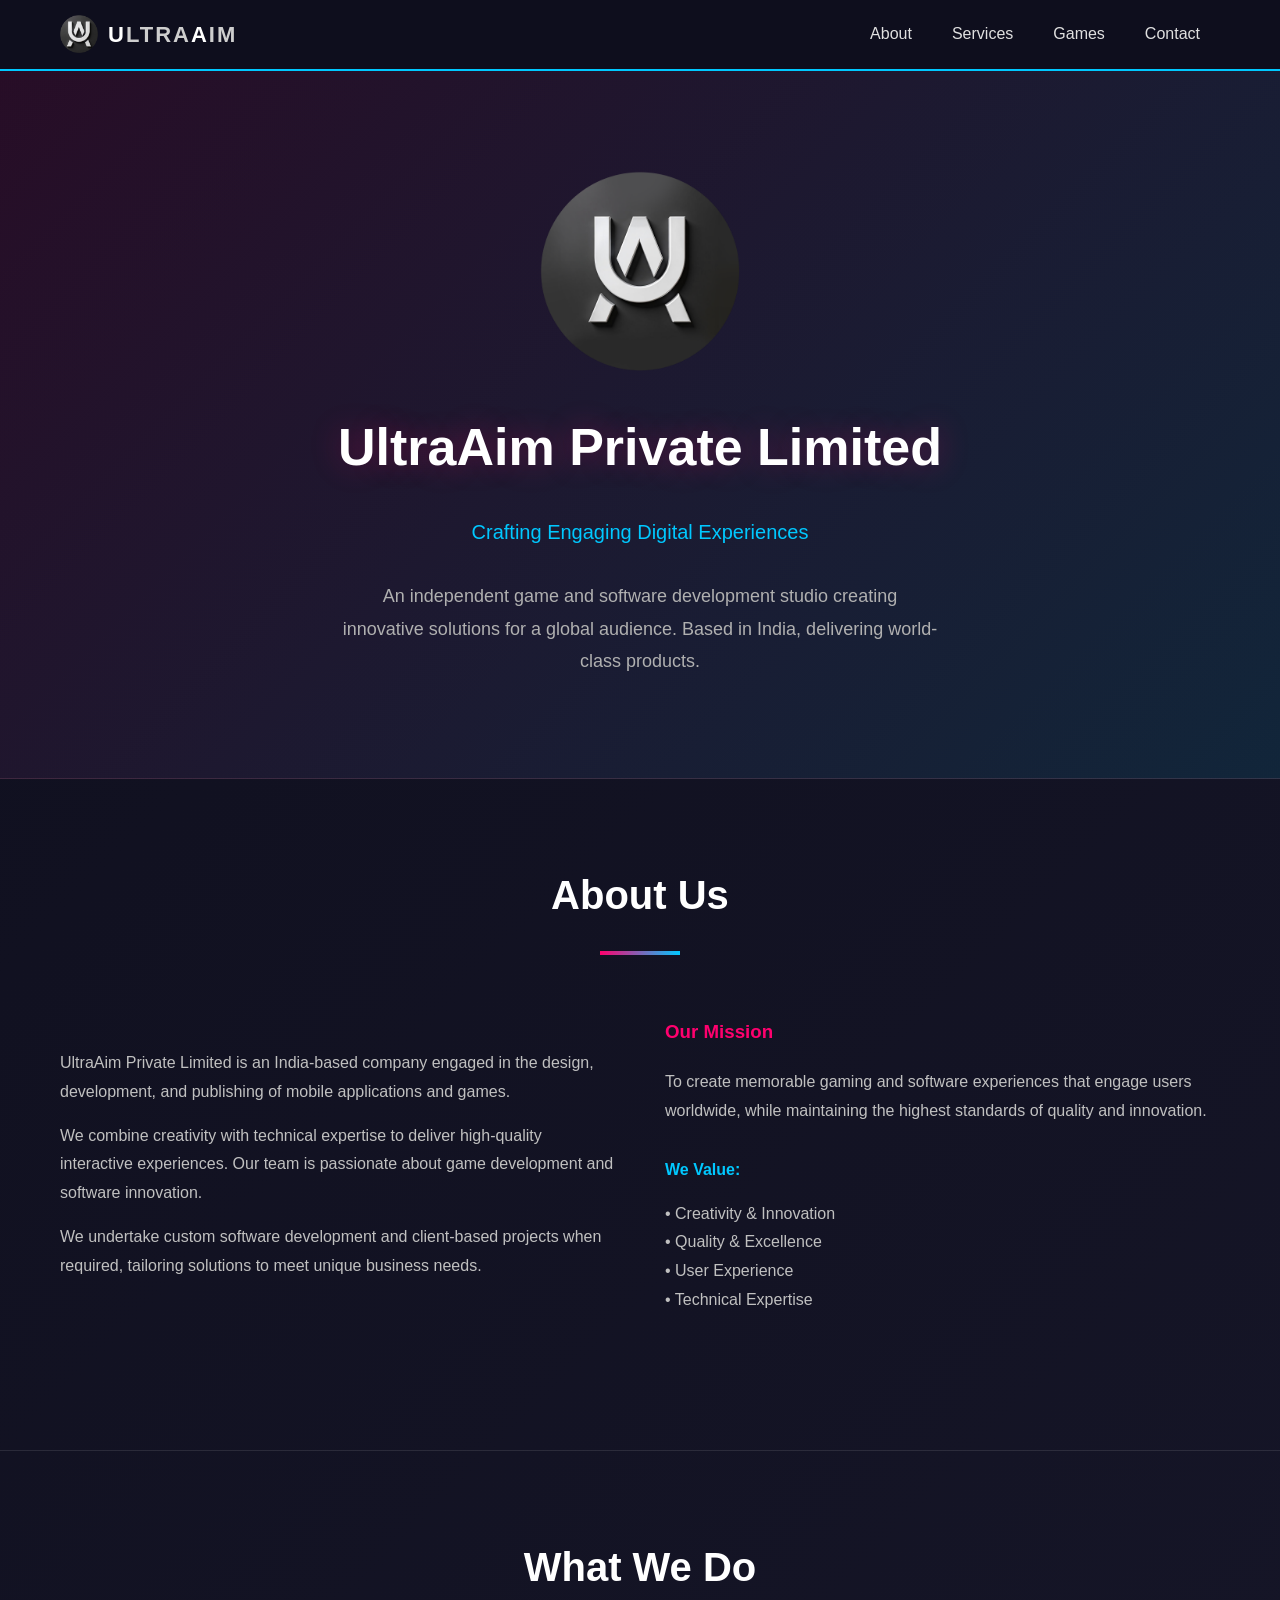
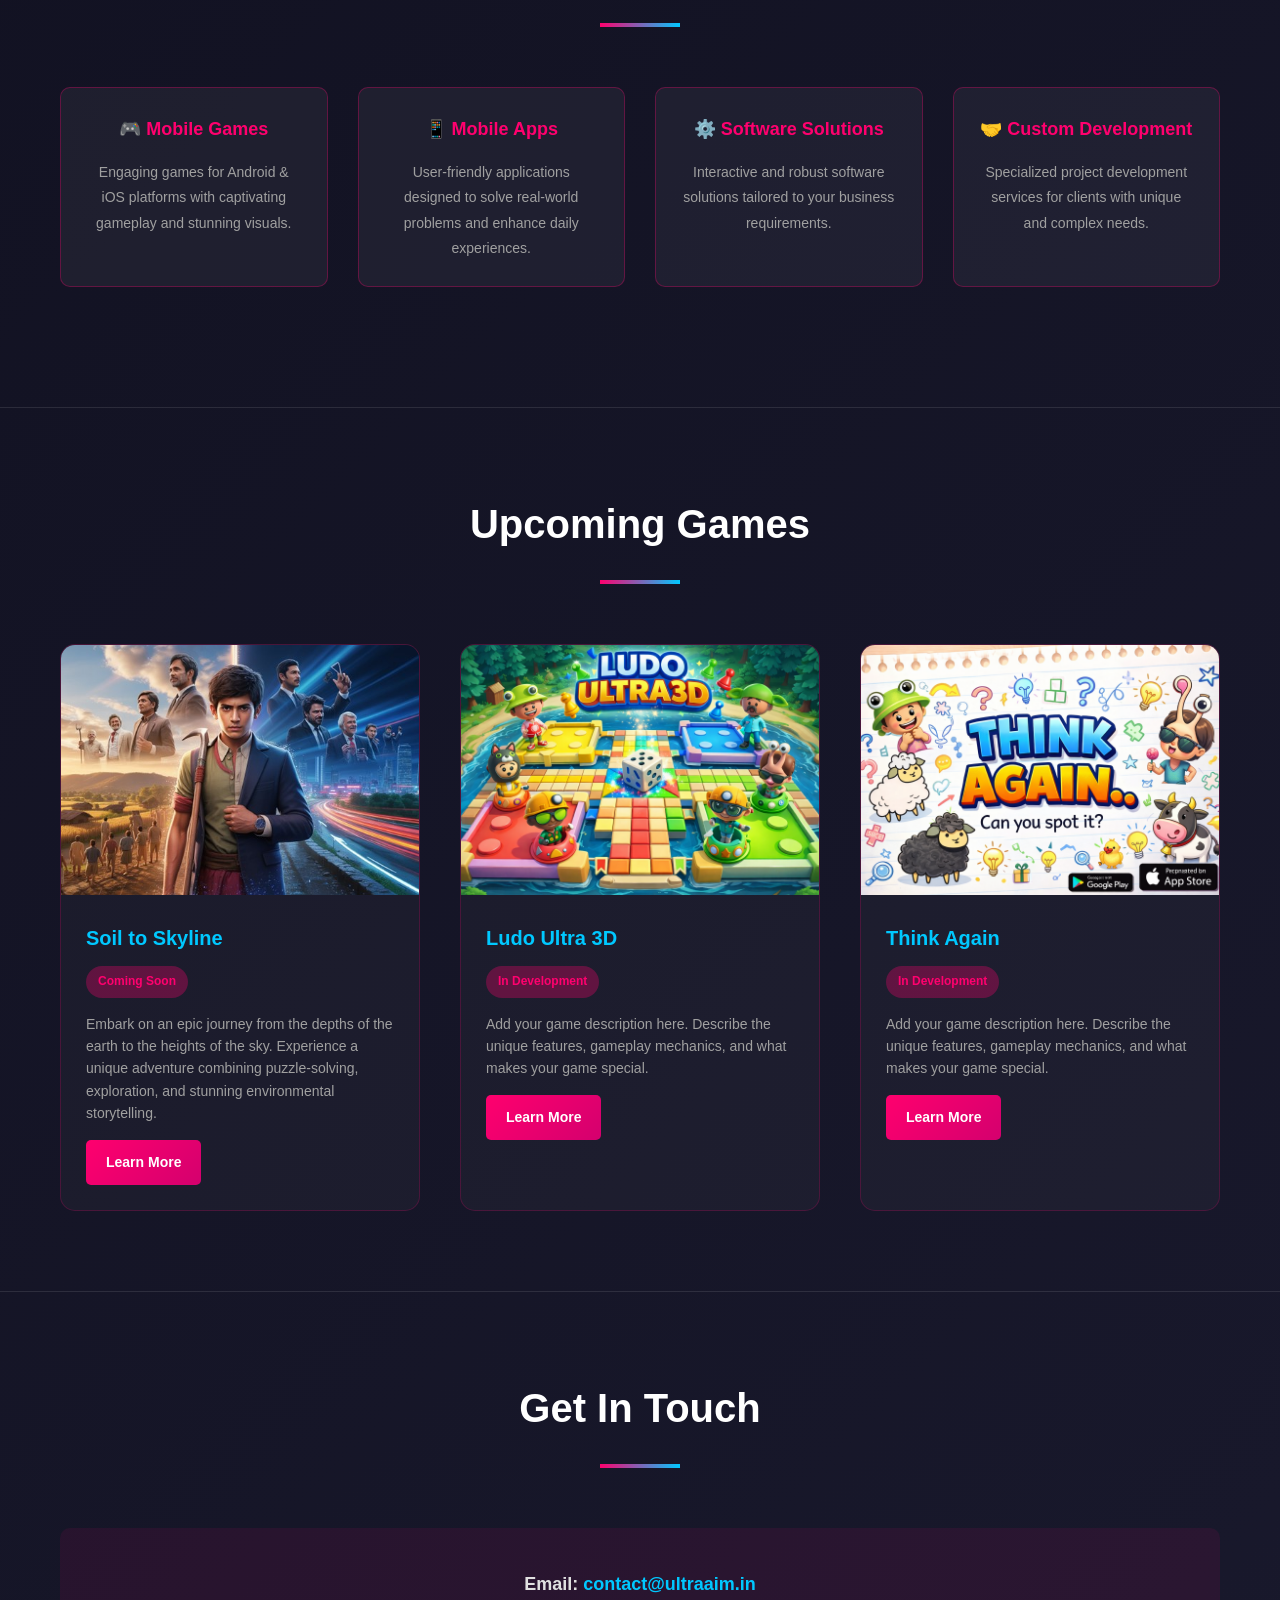
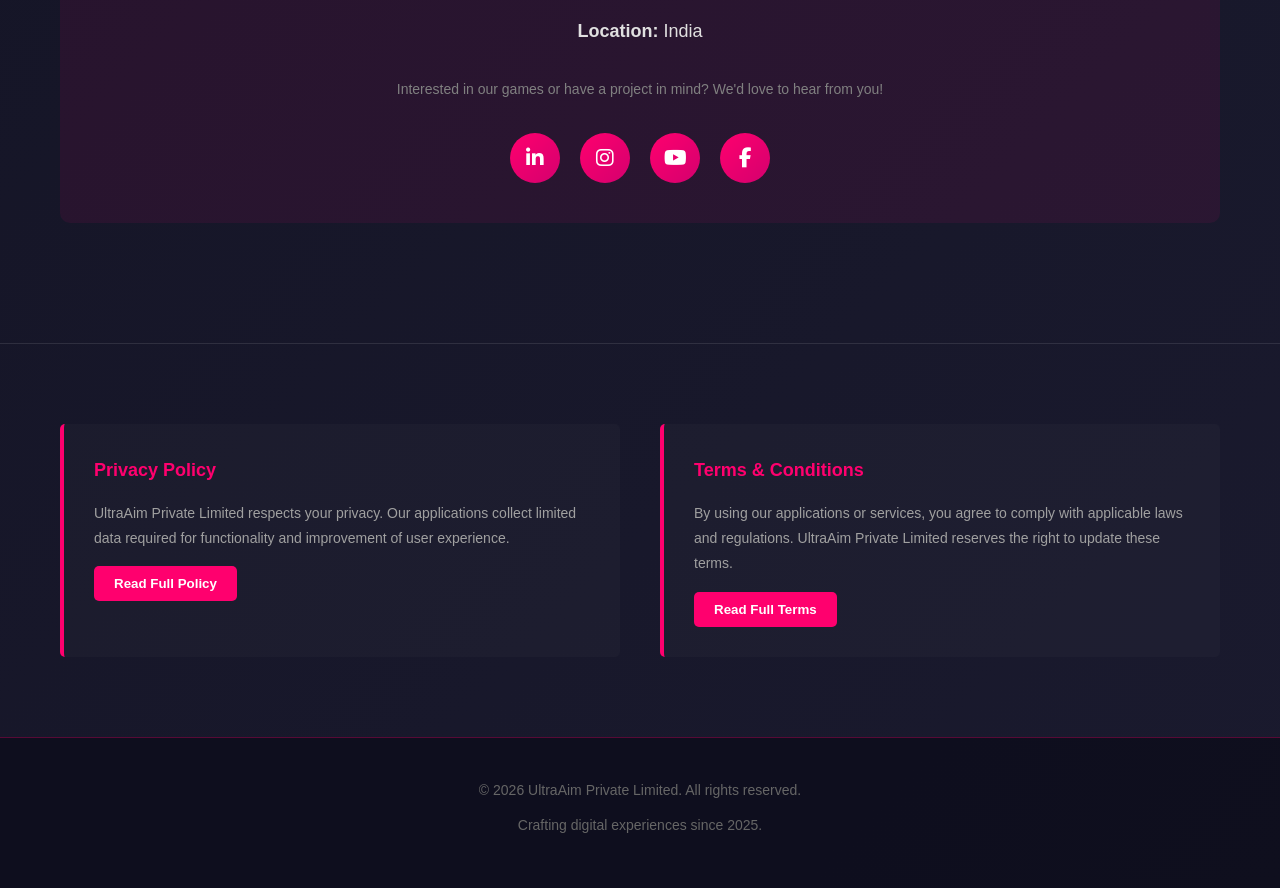
==== index.html @ ab2fe192 "Update Design and add social links" ====
<!DOCTYPE html>
<html lang="en">

<head>
    <link rel="icon" type="image/x-icon" href="images/Ultra Aim Pvt Logo.png">
    <meta charset="UTF-8">
    <title>UltraAim Private Limited - Game & Software Development</title>
    <meta name="description" content="UltraAim is an independent game and app development studio based in India.">
    <meta name="viewport" content="width=device-width, initial-scale=1.0">
    <link rel="stylesheet" href="https://cdnjs.cloudflare.com/ajax/libs/font-awesome/6.4.0/css/all.min.css">

    <!-- Open Graphs Tags -->
    <meta property="og:title" content="UltraAim Private Limited" />
    <meta property="og:description" content="An independent game and software development studio based in India.">
    <meta property="og:image" content="https://www.ultraaim.in/images/ultraaim-og-image.png" />
    <meta property="og:url" content="https://www.ultraaim.in" />
    <meta property="og:type" content="website" />

    <!-- Theme Color -->
    <meta name="theme-color-red" content="#ff006e">
    <meta name="theme-color-blue" content="#00c8ff">

    <!-- Stylesheet -->
    <style>
        * {
            margin: 0;
            padding: 0;
            box-sizing: border-box;
        }

        body {
            font-family: 'Segoe UI', Tahoma, Geneva, Verdana, sans-serif;
            background: linear-gradient(135deg, #0f0f1e 0%, #1a1a2e 100%);
            color: #e0e0e0;
            line-height: 1.8;
        }

        /* Header & Navigation */
        header {
            background: rgba(15, 15, 30, 0.95);
            padding: 10px 0;
            border-bottom: 2px solid #00c8ff;
            position: sticky;
            top: 0;
            z-index: 100;
        }

        header .container {
            display: flex;
            justify-content: space-between;
            align-items: center;
            height: auto;
        }

        .logo {
            font-size: 22px;
            font-weight: bold;
            color: #cecece;
            text-transform: uppercase;
            letter-spacing: 2px;
            display: flex;
            align-items: center;
            gap: 10px;
        }

        .logo img {
            height: 38px;
            vertical-align: middle;
        }

        .logo-text .highlight {
            color: #ffffff;
            font-weight: bold;
        }

        nav {
            display: flex;
            align-items: center;
            gap: 0;
        }

        nav a {
            color: #e0e0e0;
            text-decoration: none;
            padding: 10px 20px;
            font-weight: 500;
            transition: all 0.3s;
            display: inline-block;
        }

        nav a:hover {
            color: #ff006e;
            background: rgba(255, 0, 110, 0.1);
        }

        .hamburger {
            display: none;
            flex-direction: column;
            cursor: pointer;
            gap: 5px;
        }

        .hamburger span {
            width: 25px;
            height: 3px;
            background: #00c8ff;
            border-radius: 3px;
            transition: all 0.3s;
        }

        .hamburger.active span:nth-child(1) {
            transform: rotate(45deg) translate(5px, 5px);
        }

        .hamburger.active span:nth-child(2) {
            opacity: 0;
        }

        .hamburger.active span:nth-child(3) {
            transform: rotate(-45deg) translate(7px, -6px);
        }

        /* Container */
        .container {
            max-width: 1200px;
            margin: 0 auto;
            padding: 0 20px;
        }

        /* Hero Section */
        .hero {
            padding: 100px 0;
            text-align: center;
            background: linear-gradient(135deg, rgba(255, 0, 110, 0.1) 0%, rgba(0, 200, 255, 0.1) 100%);
        }

        .hero h1 {
            font-size: 52px;
            margin-bottom: 20px;
            color: #fff;
            text-shadow: 0 0 30px rgba(255, 0, 110, 0.3);
        }

        .hero .subtitle {
            font-size: 20px;
            color: #00c8ff;
            margin-bottom: 30px;
        }

        .hero p {
            font-size: 18px;
            color: #b0b0b0;
            max-width: 600px;
            margin: 0 auto;
        }

        /* Section Styling */
        section {
            padding: 80px 0;
            border-bottom: 1px solid rgba(255, 255, 255, 0.1);
        }

        section:last-of-type {
            border-bottom: none;
        }

        h2 {
            font-size: 40px;
            margin-bottom: 40px;
            color: #fff;
            text-align: center;
            position: relative;
            padding-bottom: 20px;
        }

        h2:after {
            content: '';
            display: block;
            width: 80px;
            height: 4px;
            background: linear-gradient(90deg, #ff006e, #00c8ff);
            margin: 20px auto 0;
        }

        /* About Section */
        .about-grid {
            display: grid;
            grid-template-columns: 1fr 1fr;
            gap: 50px;
            align-items: center;
            margin-bottom: 40px;
        }

        .about-content p {
            margin-bottom: 15px;
            font-size: 16px;
            color: #c0c0c0;
        }

        /* Services Grid */
        .services-grid {
            display: grid;
            grid-template-columns: repeat(auto-fit, minmax(250px, 1fr));
            gap: 30px;
            margin-bottom: 40px;
        }

        .service-card {
            background: rgba(255, 255, 255, 0.05);
            padding: 25px;
            border-radius: 10px;
            border: 1px solid rgba(255, 0, 110, 0.3);
            transition: all 0.3s;
            text-align: center;
        }

        .service-card:hover {
            background: rgba(255, 0, 110, 0.1);
            border-color: #ff006e;
            transform: translateY(-5px);
        }

        .service-card h3 {
            color: #ff006e;
            margin-bottom: 15px;
            font-size: 18px;
        }

        .service-card p {
            color: #a0a0a0;
            font-size: 14px;
        }

        /* Games Section */
        .games-grid {
            display: grid;
            grid-template-columns: repeat(auto-fit, minmax(320px, 1fr));
            gap: 40px;
        }

        .game-card {
            background: rgba(255, 255, 255, 0.03);
            border-radius: 15px;
            overflow: hidden;
            border: 1px solid rgba(255, 0, 110, 0.2);
            transition: all 0.4s;
            cursor: pointer;
        }

        .game-card:hover {
            transform: translateY(-10px);
            border-color: #ff006e;
            box-shadow: 0 20px 40px rgba(255, 0, 110, 0.2);
        }

        .game-card img {
            width: 100%;
            height: 250px;
            object-fit: cover;
            display: block;
        }

        .game-card-content {
            padding: 25px;
        }

        .game-card h3 {
            color: #00c8ff;
            margin-bottom: 10px;
            font-size: 20px;
        }

        .game-card .status {
            display: inline-block;
            background: rgba(255, 0, 110, 0.3);
            color: #ff006e;
            padding: 5px 12px;
            border-radius: 20px;
            font-size: 12px;
            font-weight: bold;
            margin-bottom: 15px;
        }

        .game-card p {
            color: #a0a0a0;
            font-size: 14px;
            line-height: 1.6;
            margin-bottom: 15px;
        }

        .game-card .cta-btn {
            display: inline-block;
            background: linear-gradient(135deg, #ff006e, #d4006e);
            color: #fff;
            padding: 10px 20px;
            border-radius: 5px;
            text-decoration: none;
            font-weight: bold;
            transition: all 0.3s;
            font-size: 14px;
        }

        .game-card .cta-btn:hover {
            background: linear-gradient(135deg, #d4006e, #a80052);
            transform: scale(1.05);
        }

        /* Contact Section */
        .contact-info {
            background: rgba(255, 0, 110, 0.08);
            padding: 40px;
            border-radius: 10px;
            text-align: center;
            margin-bottom: 40px;
        }

        .contact-info p {
            font-size: 18px;
            margin-bottom: 15px;
        }

        .contact-info a {
            color: #00c8ff;
            text-decoration: none;
            font-weight: bold;
            transition: color 0.3s;
        }

        .contact-info a:hover {
            color: #ff006e;
        }

        /* Social Media Icons */
        .social-links {
            margin-top: 30px;
            display: flex;
            justify-content: center;
            gap: 20px;
            flex-wrap: wrap;
        }

        .social-links a {
            width: 50px;
            height: 50px;
            display: flex;
            align-items: center;
            justify-content: center;
            background: linear-gradient(135deg, #ff006e, #d4006e);
            color: #fff;
            border-radius: 50%;
            font-size: 20px;
            transition: all 0.3s;
            text-decoration: none;
        }

        .social-links a:hover {
            transform: translateY(-5px) scale(1.1);
            box-shadow: 0 10px 25px rgba(255, 0, 110, 0.3);
            color: #fff;
        }

        /* Info Section */
        .info-grid {
            display: grid;
            grid-template-columns: repeat(auto-fit, minmax(300px, 1fr));
            gap: 40px;
        }

        .info-box {
            padding: 30px;
            background: rgba(255, 255, 255, 0.02);
            border-left: 4px solid #ff006e;
            border-radius: 5px;
        }

        .info-box h3 {
            color: #ff006e;
            margin-bottom: 15px;
            font-size: 18px;
        }

        .info-box p {
            color: #a0a0a0;
            font-size: 14px;
            line-height: 1.8;
        }

        /* Footer */
        footer {
            background: rgba(15, 15, 30, 0.98);
            padding: 40px 0;
            text-align: center;
            border-top: 1px solid rgba(255, 0, 110, 0.3);
            color: #666;
            font-size: 14px;
        }

        footer p {
            margin-bottom: 10px;
        }

        /* Modal Popup Styling */
        .modal {
            display: none;
            position: fixed;
            z-index: 1000;
            left: 0;
            top: 0;
            width: 100%;
            height: 100%;
            background-color: rgba(0, 0, 0, 0.8);
            animation: fadeIn 0.3s ease-in;
        }

        @keyframes fadeIn {
            from {
                opacity: 0;
            }

            to {
                opacity: 1;
            }
        }

        @keyframes fadeOut {
            from {
                opacity: 1;
            }

            to {
                opacity: 0;
            }
        }

        @keyframes slideIn {
            from {
                transform: translateY(-50px);
                opacity: 0;
            }

            to {
                transform: translateY(0);
                opacity: 1;
            }
        }

        .modal-content {
            background: #1a1a2e;
            margin: auto;
            padding: 30px;
            border: 1px solid #ff006e;
            border-radius: 10px;
            width: 90%;
            max-width: 700px;
            max-height: 80vh;
            overflow-y: auto;
            position: absolute;
            top: 50%;
            left: 50%;
            transform: translate(-50%, -50%);
            /* animation: slideIn 0.3s ease-out; */
        }

        .modal-header {
            display: flex;
            justify-content: space-between;
            align-items: center;
            margin-bottom: 20px;
            border-bottom: 2px solid #ff006e;
            padding-bottom: 15px;
        }
        
        .modal-header h2 {
            margin: 0;
            color: #fff;
            font-size: 28px;
        }

        .close-btn {
            color: #ff006e;
            font-size: 28px;
            font-weight: bold;
            cursor: pointer;
            transition: color 0.3s;
        }

        .close-btn:hover {
            color: #d4006e;
        }

        .modal-body {
            color: #c0c0c0;
            line-height: 1.8;
        }

        .modal-body h3 {
            color: #00c8ff;
            margin-top: 20px;
            margin-bottom: 10px;
        }

        .modal-body p {
            margin-bottom: 15px;
            font-size: 15px;
        }

        /* Game Modal */
        .game-modal-content {
            max-width: 800px;
        }

        .game-modal-image {
            width: 100%;
            height: auto;
            border-radius: 10px;
            margin-bottom: 20px;
        }

        .game-modal-header {
            display: flex;
            justify-content: space-between;
            align-items: start;
            margin-bottom: 20px;
        }

        .game-modal-header h2 {
            margin: 0;
            color: #fff;
        }

        /* Hero Logo */
        .hero-logo {
            max-width: 200px;
            height: auto;
            margin-bottom: 30px;
            display: block;
            margin-left: auto;
            margin-right: auto;
            animation: fadeInDown 0.8s ease-out;
        }

        @keyframes fadeInDown {
            from {
                opacity: 0;
                transform: translateY(-30px);
            }

            to {
                opacity: 1;
                transform: translateY(0);
            }
        }

        /* Responsive */
        @media (max-width: 768px) {
            .hero h1 {
                font-size: 36px;
            }

            .hero .subtitle {
                font-size: 16px;
            }

            h2 {
                font-size: 28px;
            }

            .about-grid {
                grid-template-columns: 1fr;
            }

            header .container {
                flex-direction: row;
                gap: 0;
            }

            .hamburger {
                display: flex;
            }

            nav {
                display: none;
                position: absolute;
                top: 60px;
                left: 0;
                right: 0;
                flex-direction: column;
                background: rgba(15, 15, 30, 0.98);
                border-bottom: 2px solid #00c8ff;
                border-top: 2px solid #00c8ff;
            }

            nav.active {
                display: flex;
            }

            nav a {
                padding: 15px 20px;
                margin-left: 0;
                border-bottom: 1px solid rgba(255, 0, 110, 0.2);
            }

            .games-grid {
                grid-template-columns: 1fr;
            }

            section {
                padding: 50px 0;
            }

            .modal-content {
                width: 95%;
                max-height: 90vh;
                padding: 20px;
            }

            .modal-header {
                flex-direction: column;
                gap: 10px;
                align-items: flex-start;
            }

            .close-btn {
                align-self: flex-end;
            }
        }
    </style>
</head>

<body>

    <!-- Header -->
    <header>
        <div class="container">
            <div class="logo">
                <img src="images/Ultra Aim Pvt Logo V2.png" alt="UltraAim Logo">
                <span class="logo-text"><span class="highlight">U</span>ltra<span class="highlight">A</span>im</span>
            </div>
            <nav>
                <a href="#about">About</a>
                <a href="#services">Services</a>
                <a href="#games">Games</a>
                <a href="#contact">Contact</a>
            </nav>
            <div class="hamburger" id="hamburger">
                <span></span>
                <span></span>
                <span></span>
            </div>
        </div>
    </header>

    <!-- Hero Section -->
    <section class="hero">
        <div class="container">
            <img src="images/Ultra Aim Pvt Logo V3.png" alt="UltraAim Logo" class="hero-logo">
            <h1>UltraAim Private Limited</h1>
            <p class="subtitle">Crafting Engaging Digital Experiences</p>
            <p>An independent game and software development studio creating innovative solutions for a global audience.
                Based in India, delivering world-class products.</p>
        </div>
    </section>

    <!-- About Section -->
    <section id="about">
        <div class="container">
            <h2>About Us</h2>
            <div class="about-grid">
                <div class="about-content">
                    <p>
                        UltraAim Private Limited is an India-based company engaged in the design, development, and
                        publishing of mobile applications and games.
                    </p>
                    <p>
                        We combine creativity with technical expertise to deliver high-quality interactive experiences.
                        Our team is passionate about game development and software innovation.
                    </p>
                    <p>
                        We undertake custom software development and client-based projects when required, tailoring
                        solutions to meet unique business needs.
                    </p>
                </div>
                <div class="about-content">
                    <h3 style="color: #ff006e; margin-bottom: 20px;">Our Mission</h3>
                    <p>
                        To create memorable gaming and software experiences that engage users worldwide, while
                        maintaining the highest standards of quality and innovation.
                    </p>
                    <p style="margin-top: 30px;">
                        <strong style="color: #00c8ff;">We Value:</strong>
                    </p>
                    <p>• Creativity & Innovation<br>• Quality & Excellence<br>• User Experience<br>• Technical Expertise
                    </p>
                </div>
            </div>
        </div>
    </section>

    <!-- Services Section -->
    <section id="services">
        <div class="container">
            <h2>What We Do</h2>
            <div class="services-grid">
                <div class="service-card">
                    <h3>🎮 Mobile Games</h3>
                    <p>Engaging games for Android & iOS platforms with captivating gameplay and stunning visuals.</p>
                </div>
                <div class="service-card">
                    <h3>📱 Mobile Apps</h3>
                    <p>User-friendly applications designed to solve real-world problems and enhance daily experiences.
                    </p>
                </div>
                <div class="service-card">
                    <h3>⚙️ Software Solutions</h3>
                    <p>Interactive and robust software solutions tailored to your business requirements.</p>
                </div>
                <div class="service-card">
                    <h3>🤝 Custom Development</h3>
                    <p>Specialized project development services for clients with unique and complex needs.</p>
                </div>
            </div>
        </div>
    </section>

    <!-- Upcoming Games Section -->
    <section id="games">
        <div class="container">
            <h2>Upcoming Games</h2>
            <div class="games-grid">
                <!-- Game Card 1 -->
                <div class="game-card">
                    <img src="images/Game Banners/Soil to Sky Game Banner.jpg" alt="Soil to Sky">
                    <div class="game-card-content">
                        <h3>Soil to Skyline</h3>
                        <span class="status">Coming Soon</span>
                        <p>
                            Embark on an epic journey from the depths of the earth to the heights of the sky. Experience
                            a unique adventure combining puzzle-solving, exploration, and stunning environmental
                            storytelling.
                        </p>
                        <a onclick="openGameModal('Soil to Skyline', 'images/Game Banners/Soil to Sky Game Banner.jpg', 'Embark on an epic journey from the depths of the earth to the heights of the sky. Experience a unique adventure combining puzzle-solving, exploration, and stunning environmental storytelling.\n\nThe game features:\n- Immersive puzzle mechanics\n- Beautiful environmental design\n- Engaging storyline\n- Multiple difficulty levels\n- Cross-platform support\n\nJoin us as we bring this unique experience to life!')"
                            class="cta-btn">Learn More</a>
                    </div>
                </div>

                <!-- Game Card 2 - Template for adding more games -->
                <div class="game-card">
                    <img src="images/Game Banners/Ludo Ultra 3D Game banner.png" alt="Game Coming Soon">
                    <div class="game-card-content">
                        <h3>Ludo Ultra 3D</h3>
                        <span class="status">In Development</span>
                        <p>
                            Add your game description here. Describe the unique features, gameplay mechanics, and what
                            makes your game special.
                        </p>
                        <a onclick="openGameModal('Ludo Ultra 3D', 'images/Game Banners/Ludo Ultra 3D Game Banner.png', 'Add your detailed game description here.\n\nFeatures:\n- Feature 1\n- Feature 2\n- Feature 3\n\nMore details coming soon!')"
                            class="cta-btn">Learn More</a>
                    </div>
                </div>

                <!-- Game Card 3 - Template for adding more games -->
                <div class="game-card">
                    <img src="images/Game Banners/Think Again Game banner.png" alt="Game Coming Soon">
                    <div class="game-card-content">
                        <h3>Think Again</h3>
                        <span class="status">In Development</span>
                        <p>
                            Add your game description here. Describe the unique features, gameplay mechanics, and what
                            makes your game special.
                        </p>
                        <a onclick="openGameModal('Think Again', 'images/Game Banners/Think Again Game banner.png', 'Add your detailed game description here.\n\nFeatures:\n- Feature 1\n- Feature 2\n- Feature 3\n\nMore details coming soon!')"
                            class="cta-btn">Learn More</a>
                    </div>
                </div>
            </div>
        </div>
    </section>

    <!-- Contact Section -->
    <section id="contact">
        <div class="container">
            <h2>Get In Touch</h2>
            <div class="contact-info">
                <p>
                    <strong>Email:</strong> <a href="mailto:contact@ultraaim.in">contact@ultraaim.in</a>
                </p>
                <p>
                    <strong>Location:</strong> India
                </p>
                <p style="margin-top: 30px; font-size: 14px; color: #808080;">
                    Interested in our games or have a project in mind? We'd love to hear from you!
                </p>
                <!-- Social Media Links -->
                <div class="social-links">
                    <a href="https://www.linkedin.com/company/ultraaim" target="_blank" title="LinkedIn"
                        aria-label="LinkedIn">
                        <i class="fab fa-linkedin-in"></i>
                    </a>
                    <a href="https://www.instagram.com/ultraaimofficial/" target="_blank" title="Instagram"
                        aria-label="Instagram">
                        <i class="fab fa-instagram"></i>
                    </a>
                    <a href="https://www.youtube.com/@UltraAimOfficial" target="_blank" title="YouTube"
                        aria-label="YouTube">
                        <i class="fab fa-youtube"></i>
                    </a>
                    <a href="https://www.facebook.com/ultraaimofficial" target="_blank" title="Facebook"
                        aria-label="Facebook">
                        <i class="fab fa-facebook-f"></i>
                    </a>
                </div>
            </div>
        </div>
    </section>

    <!-- Legal Section -->
    <section>
        <div class="container">
            <div class="info-grid">
                <div class="info-box">
                    <h3>Privacy Policy</h3>
                    <p>
                        UltraAim Private Limited respects your privacy. Our applications collect limited data required
                        for functionality and improvement of user experience.
                    </p>
                    <button onclick="openModal('privacyModal')"
                        style="background: #ff006e; color: white; border: none; padding: 10px 20px; border-radius: 5px; cursor: pointer; font-weight: bold; margin-top: 15px; transition: all 0.3s;">
                        Read Full Policy
                    </button>
                </div>
                <div class="info-box">
                    <h3>Terms & Conditions</h3>
                    <p>
                        By using our applications or services, you agree to comply with applicable laws and regulations.
                        UltraAim Private Limited reserves the right to update these terms.
                    </p>
                    <button onclick="openModal('termsModal')"
                        style="background: #ff006e; color: white; border: none; padding: 10px 20px; border-radius: 5px; cursor: pointer; font-weight: bold; margin-top: 15px; transition: all 0.3s;">
                        Read Full Terms
                    </button>
                </div>
            </div>
        </div>
    </section>

    <!-- Privacy Policy Modal -->
    <div id="privacyModal" class="modal">
        <div class="modal-content">
            <div class="modal-header">
                <h2>Privacy Policy</h2>
                <span class="close-btn" onclick="closeModal('privacyModal')">&times;</span>
            </div>
            <div class="modal-body">
                <h3>1. Information Collection</h3>
                <p>
                    UltraAim Private Limited collects limited personal information required for the functionality and
                    improvement of our applications and services. This may include user preferences, app usage data, and
                    device information.
                </p>

                <h3>2. Data Usage</h3>
                <p>
                    We use collected data to:
                    <br>• Improve our services and user experience
                    <br>• Provide technical support
                    <br>• Comply with legal obligations
                    <br>• Personalize content and recommendations
                </p>

                <h3>3. Data Protection</h3>
                <p>
                    We implement industry-standard security measures to protect your personal information from
                    unauthorized access, alteration, disclosure, or destruction.
                </p>

                <h3>4. Third-Party Sharing</h3>
                <p>
                    We do not sell or share personal information with third parties, except where required by law or
                    with your explicit consent.
                </p>

                <h3>5. Cookies</h3>
                <p>
                    Our applications may use cookies to enhance user experience and track usage patterns. You can
                    control cookie settings through your device preferences.
                </p>

                <h3>6. User Rights</h3>
                <p>
                    You have the right to access, modify, or delete your personal information. Please contact us at
                    contact@ultraaim.in for any requests.
                </p>

                <h3>7. Policy Updates</h3>
                <p>
                    We reserve the right to update this privacy policy at any time. Changes will be notified through our
                    website and applications.
                </p>

                <h3>8. Contact Us</h3>
                <p>
                    For privacy-related inquiries, please contact: <strong>contact@ultraaim.in</strong>
                </p>
            </div>
        </div>
    </div>

    <!-- Terms & Conditions Modal -->
    <div id="termsModal" class="modal">
        <div class="modal-content">
            <div class="modal-header">
                <h2>Terms & Conditions</h2>
                <span class="close-btn" onclick="closeModal('termsModal')">&times;</span>
            </div>
            <div class="modal-body">
                <h3>1. Acceptance of Terms</h3>
                <p>
                    By using our applications, games, or services, you agree to comply with these terms and conditions.
                    If you do not agree with any part of these terms, please discontinue use of our services.
                </p>

                <h3>2. User Responsibilities</h3>
                <p>
                    Users are responsible for maintaining the confidentiality of their account information and
                    passwords. You agree to accept responsibility for all activities that occur under your account.
                </p>

                <h3>3. Intellectual Property Rights</h3>
                <p>
                    All content, including game assets, code, graphics, and text, are the intellectual property of
                    UltraAim Private Limited. Unauthorized reproduction or distribution is prohibited.
                </p>

                <h3>4. Limitations of Liability</h3>
                <p>
                    UltraAim Private Limited is provided "as is" without warranties. We are not liable for any indirect,
                    incidental, or consequential damages arising from the use of our services.
                </p>

                <h3>5. User Conduct</h3>
                <p>
                    Users agree not to:
                    <br>• Engage in illegal activities
                    <br>• Harass or threaten other users
                    <br>• Attempt to reverse engineer our applications
                    <br>• Violate any applicable laws or regulations
                </p>

                <h3>6. Termination</h3>
                <p>
                    UltraAim Private Limited reserves the right to terminate user accounts or access to services for
                    violations of these terms or illegal activities.
                </p>

                <h3>7. Modification of Services</h3>
                <p>
                    We reserve the right to modify or discontinue our services at any time with or without notice. We
                    are not liable for any loss of data or functionality resulting from service modifications.
                </p>

                <h3>8. Dispute Resolution</h3>
                <p>
                    Any disputes arising from these terms shall be governed by the laws of India. Both parties agree to
                    resolve disputes through mutual negotiation.
                </p>

                <h3>9. Contact Information</h3>
                <p>
                    For inquiries regarding these terms: <strong>contact@ultraaim.in</strong>
                </p>

                <h3>10. Policy Updates</h3>
                <p>
                    UltraAim Private Limited reserves the right to update these terms at any time without prior notice.
                    Continued use of our services implies acceptance of updated terms.
                </p>
            </div>
        </div>
    </div>

    <!-- Game Details Modal -->
    <div id="gameModal" class="modal">
        <div class="modal-content gameModalDescription">
            <div class="game-modal-header">
                <div>
                    <h2 id="gameModalTitle">Game Title</h2>
                </div>
                <span class="close-btn" onclick="closeModal('gameModal')">&times;</span>
            </div>
            <img id="gameModalImage" src="" alt="Game Banner" class="game-modal-image">
            <div class="modal-body">
                <div id="gameModalDescription"></div>
            </div>
        </div>
    </div>

    <!-- Footer -->
    <footer>
        <div class="container">
            <p>&copy; 2026 UltraAim Private Limited. All rights reserved.</p>
            <p>Crafting digital experiences since 2025.</p>
        </div>
    </footer>

    <script>
        // Mobile menu toggle
        const hamburger = document.getElementById('hamburger');
        const nav = document.querySelector('nav');

        hamburger.addEventListener('click', () => {
            hamburger.classList.toggle('active');
            nav.classList.toggle('active');
        });

        // Close mobile menu when link is clicked
        document.querySelectorAll('nav a').forEach(link => {
            link.addEventListener('click', () => {
                hamburger.classList.remove('active');
                nav.classList.remove('active');
            });
        });

        // Modal functions
        function openModal(modalId) {
            const modal = document.getElementById(modalId);
            modal.style.display = 'block';
            document.body.style.overflow = 'hidden';
        }

        function closeModal(modalId) {
            const modal = document.getElementById(modalId);
            modal.style.animation = 'fadeOut 0.3s ease-out';
            setTimeout(() => {
                modal.style.display = 'none';
                modal.style.animation = 'fadeIn 0.3s ease-in';
            }, 300);
            document.body.style.overflow = 'auto';
        }

        // Game modal function
        function openGameModal(title, imageUrl, description) {
            document.getElementById('gameModalTitle').textContent = title;
            document.getElementById('gameModalImage').src = imageUrl;

            const descriptionHtml = description
                .split('\n')
                .map(line => line.trim())
                .filter(line => line)
                .map(line => line.startsWith('-') ? `<li>${line.substring(1).trim()}</li>` : `<p>${line}</p>`)
                .join('');

            document.getElementById('gameModalDescription').innerHTML = descriptionHtml;
            openModal('gameModal');
        }

        // Close modal when clicking outside
        window.addEventListener('click', (event) => {
            const privacyModal = document.getElementById('privacyModal');
            const termsModal = document.getElementById('termsModal');
            const gameModal = document.getElementById('gameModal');

            if (event.target === privacyModal) {
                closeModal('privacyModal');
            }
            if (event.target === termsModal) {
                closeModal('termsModal');
            }
            if (event.target === gameModal) {
                closeModal('gameModal');
            }
        });

        // Close modal on Escape key
        document.addEventListener('keydown', (event) => {
            if (event.key === 'Escape') {
                const privacyModal = document.getElementById('privacyModal');
                const termsModal = document.getElementById('termsModal');
                const gameModal = document.getElementById('gameModal');

                if (privacyModal.style.display === 'block') closeModal('privacyModal');
                if (termsModal.style.display === 'block') closeModal('termsModal');
                if (gameModal.style.display === 'block') closeModal('gameModal');
            }
        });
    </script>

</body>

</html>
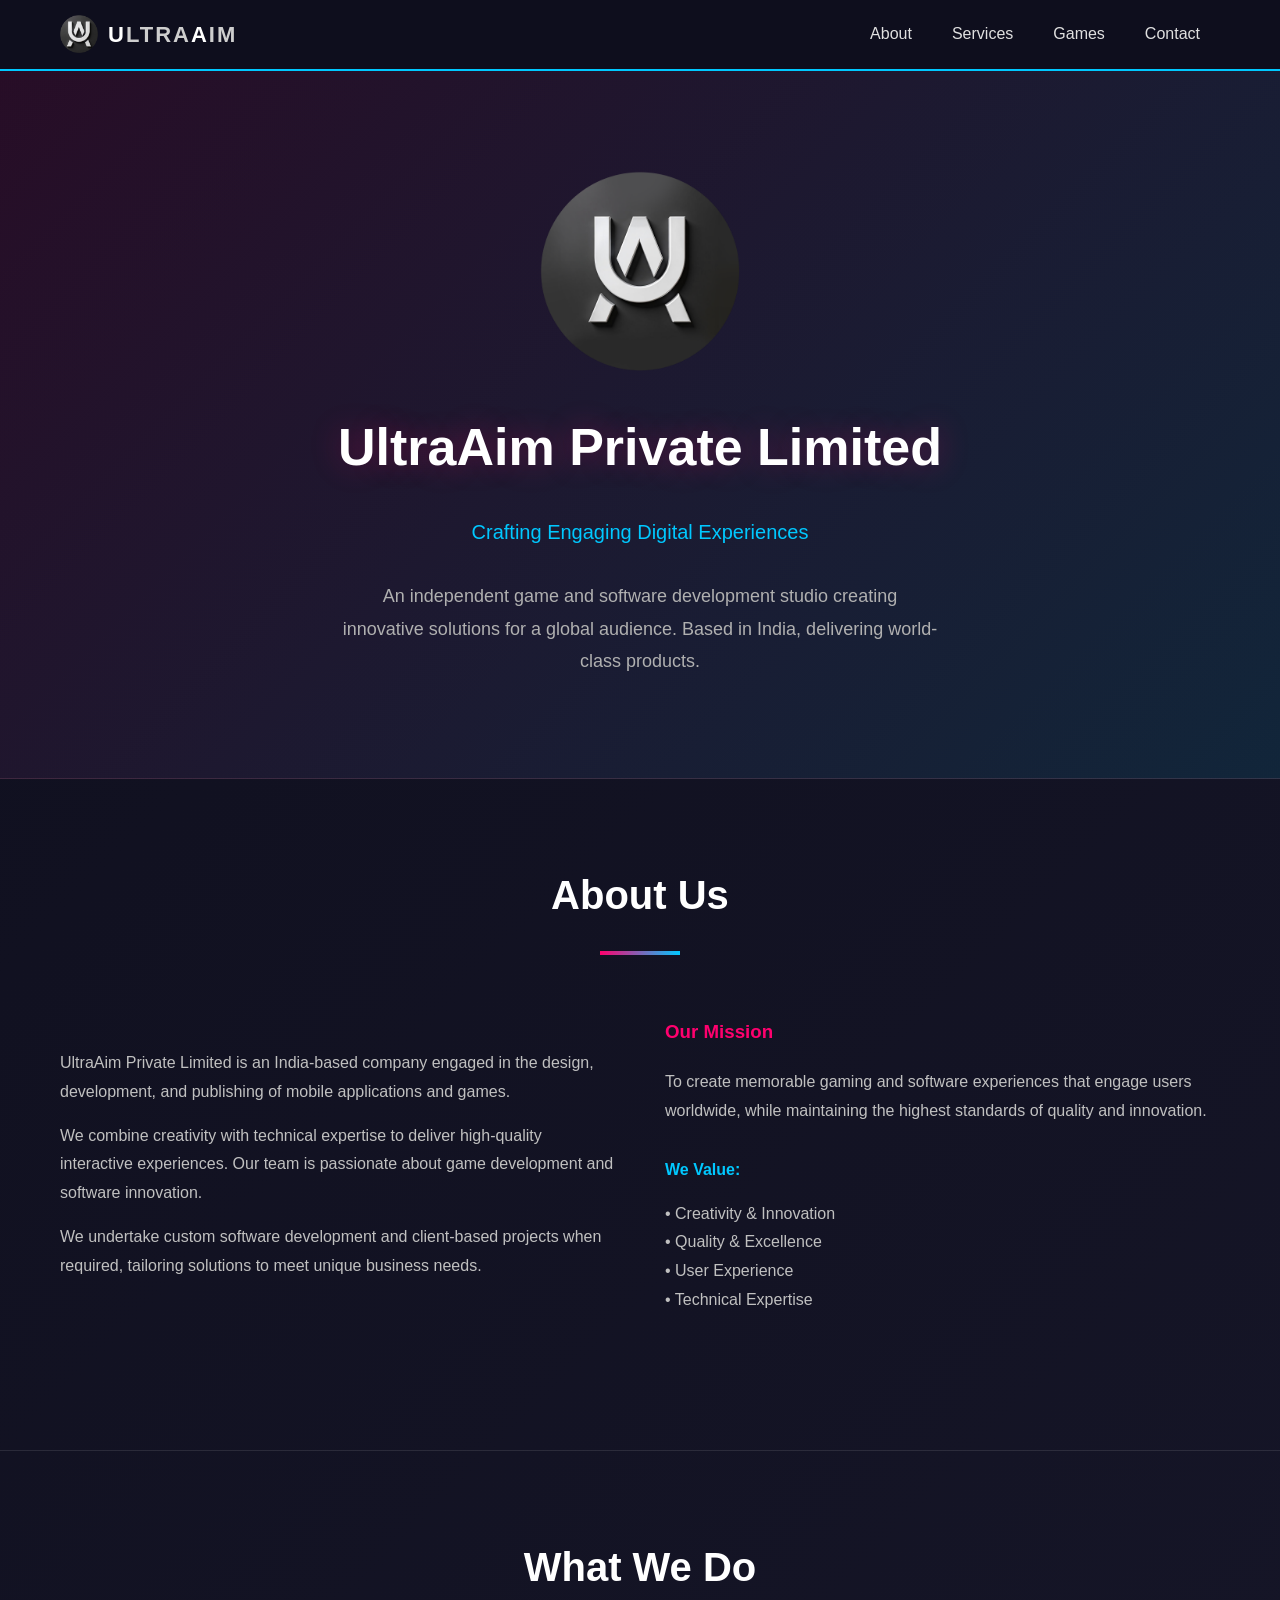
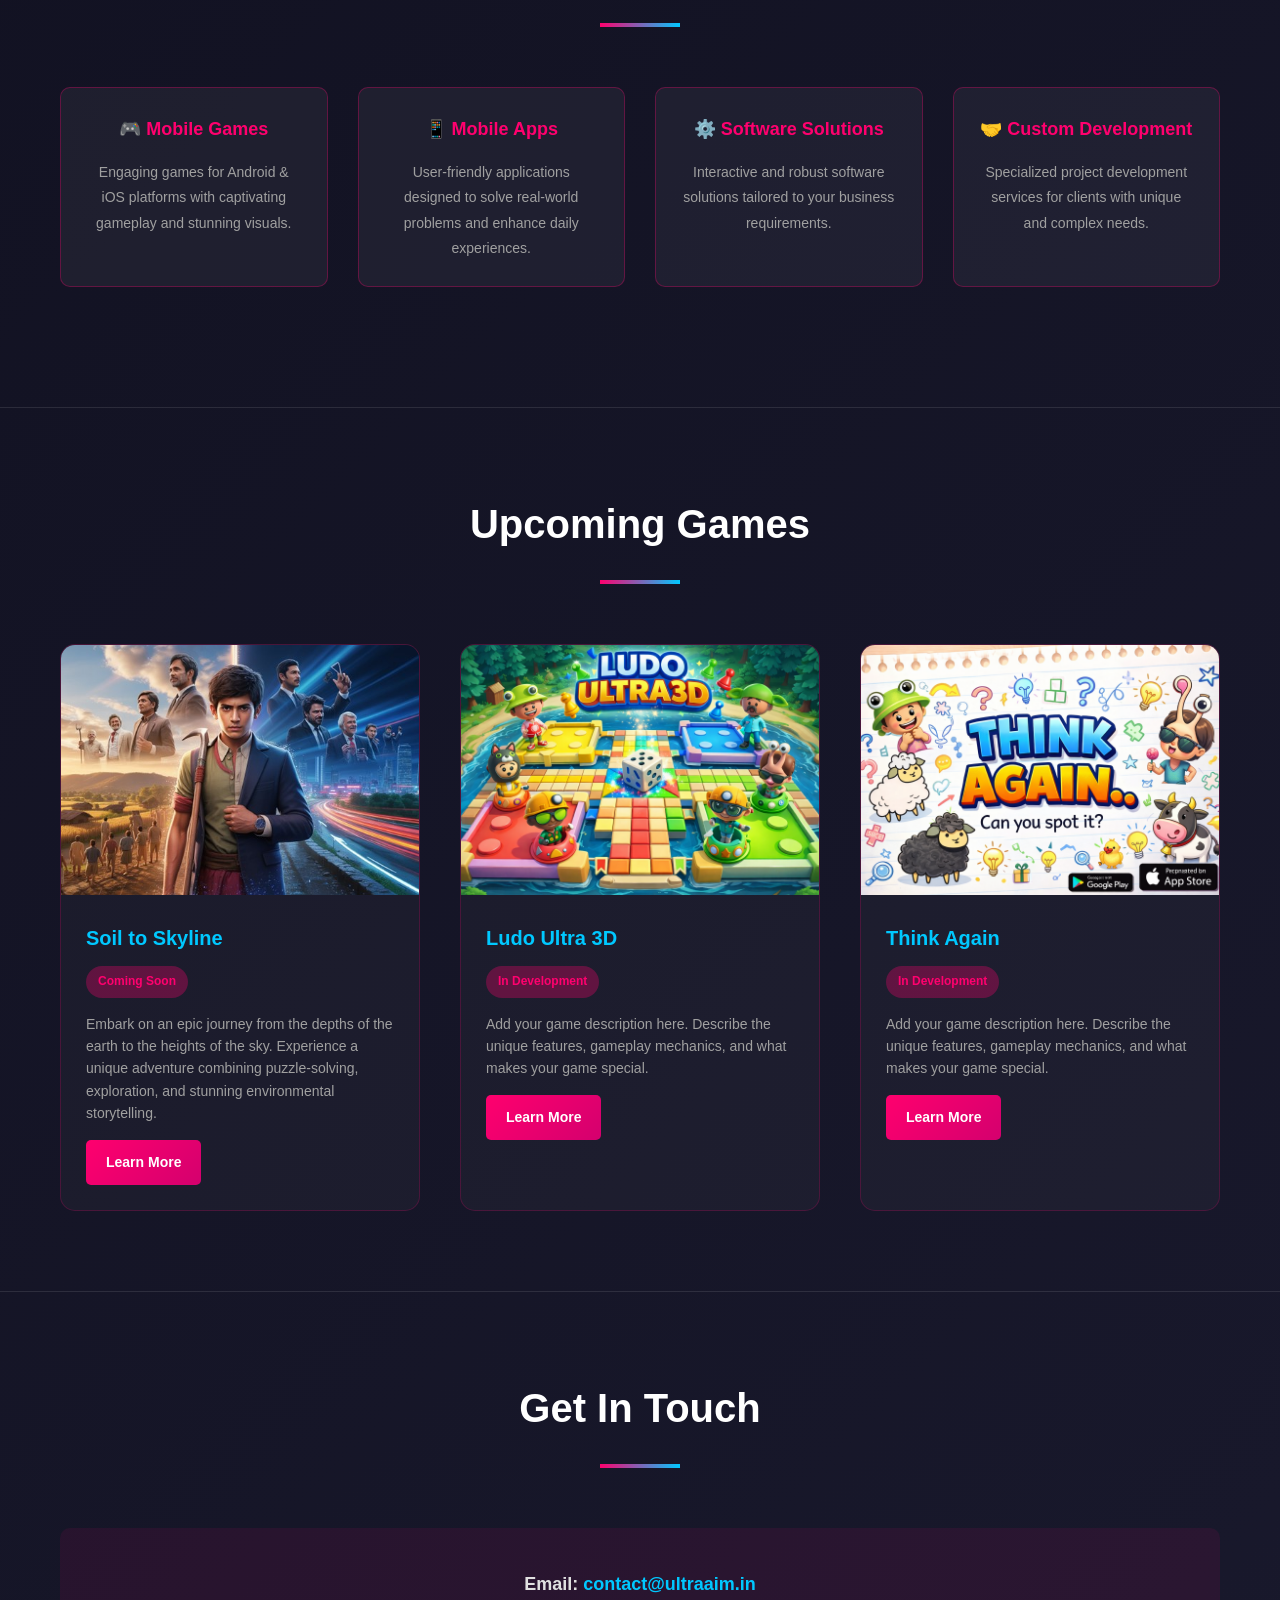
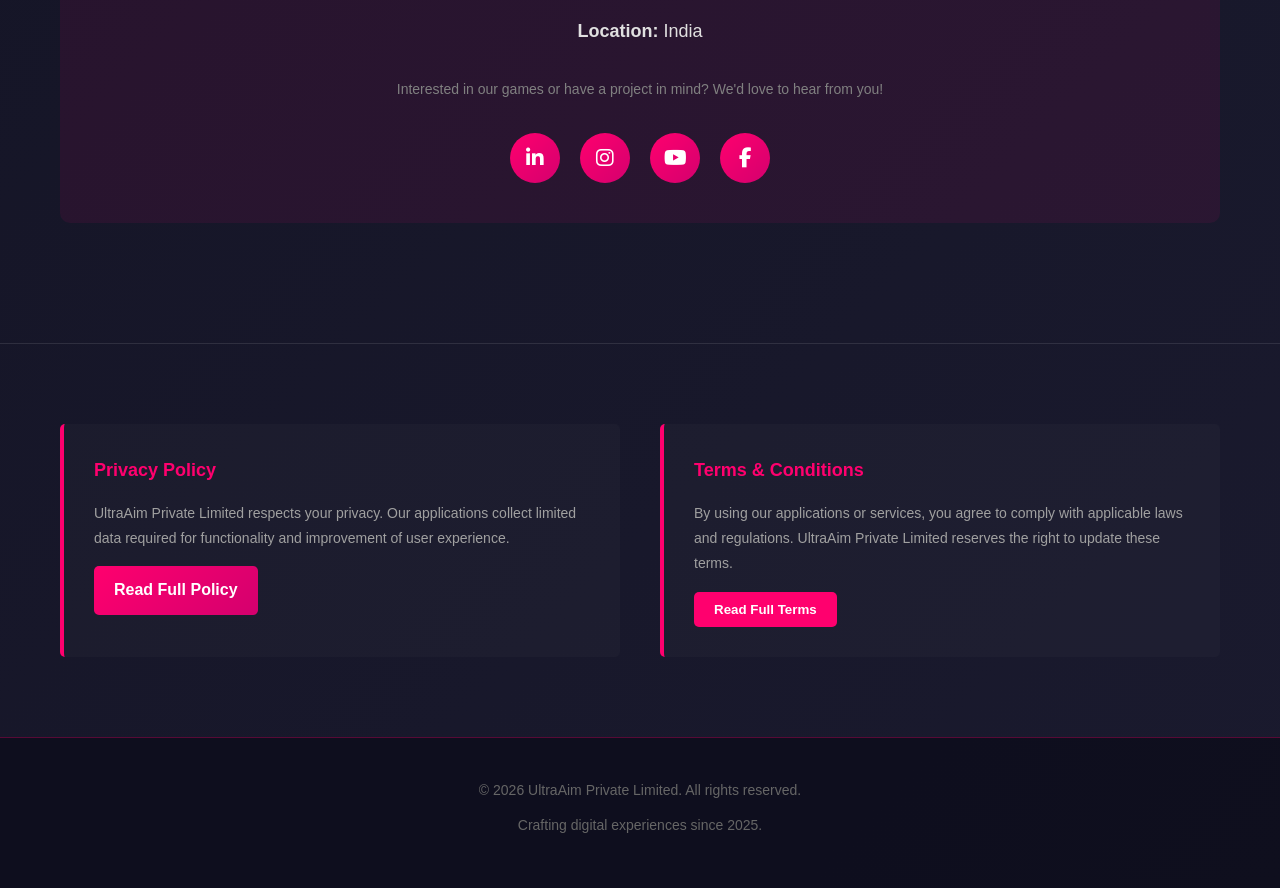
==== commit d8dda516: "Add privacy-policy page" ====
--- a/index.html
+++ b/index.html
@@ -823,10 +823,10 @@
                         UltraAim Private Limited respects your privacy. Our applications collect limited data required
                         for functionality and improvement of user experience.
                     </p>
-                    <button onclick="openModal('privacyModal')"
-                        style="background: #ff006e; color: white; border: none; padding: 10px 20px; border-radius: 5px; cursor: pointer; font-weight: bold; margin-top: 15px; transition: all 0.3s;">
+                    <a href="privacy-policy.html"
+                        style="display: inline-block; background: linear-gradient(135deg, #ff006e, #d4006e); color: white; text-decoration: none; padding: 10px 20px; border-radius: 5px; font-weight: bold; margin-top: 15px; transition: all 0.3s;">
                         Read Full Policy
-                    </button>
+                    </a>
                 </div>
                 <div class="info-box">
                     <h3>Terms & Conditions</h3>
@@ -843,68 +843,6 @@
         </div>
     </section>
 
-    <!-- Privacy Policy Modal -->
-    <div id="privacyModal" class="modal">
-        <div class="modal-content">
-            <div class="modal-header">
-                <h2>Privacy Policy</h2>
-                <span class="close-btn" onclick="closeModal('privacyModal')">&times;</span>
-            </div>
-            <div class="modal-body">
-                <h3>1. Information Collection</h3>
-                <p>
-                    UltraAim Private Limited collects limited personal information required for the functionality and
-                    improvement of our applications and services. This may include user preferences, app usage data, and
-                    device information.
-                </p>
-
-                <h3>2. Data Usage</h3>
-                <p>
-                    We use collected data to:
-                    <br>• Improve our services and user experience
-                    <br>• Provide technical support
-                    <br>• Comply with legal obligations
-                    <br>• Personalize content and recommendations
-                </p>
-
-                <h3>3. Data Protection</h3>
-                <p>
-                    We implement industry-standard security measures to protect your personal information from
-                    unauthorized access, alteration, disclosure, or destruction.
-                </p>
-
-                <h3>4. Third-Party Sharing</h3>
-                <p>
-                    We do not sell or share personal information with third parties, except where required by law or
-                    with your explicit consent.
-                </p>
-
-                <h3>5. Cookies</h3>
-                <p>
-                    Our applications may use cookies to enhance user experience and track usage patterns. You can
-                    control cookie settings through your device preferences.
-                </p>
-
-                <h3>6. User Rights</h3>
-                <p>
-                    You have the right to access, modify, or delete your personal information. Please contact us at
-                    contact@ultraaim.in for any requests.
-                </p>
-
-                <h3>7. Policy Updates</h3>
-                <p>
-                    We reserve the right to update this privacy policy at any time. Changes will be notified through our
-                    website and applications.
-                </p>
-
-                <h3>8. Contact Us</h3>
-                <p>
-                    For privacy-related inquiries, please contact: <strong>contact@ultraaim.in</strong>
-                </p>
-            </div>
-        </div>
-    </div>
-
     <!-- Terms & Conditions Modal -->
     <div id="termsModal" class="modal">
         <div class="modal-content">
@@ -1055,13 +993,9 @@
 
         // Close modal when clicking outside
         window.addEventListener('click', (event) => {
-            const privacyModal = document.getElementById('privacyModal');
             const termsModal = document.getElementById('termsModal');
             const gameModal = document.getElementById('gameModal');
 
-            if (event.target === privacyModal) {
-                closeModal('privacyModal');
-            }
             if (event.target === termsModal) {
                 closeModal('termsModal');
             }
@@ -1073,11 +1007,9 @@
         // Close modal on Escape key
         document.addEventListener('keydown', (event) => {
             if (event.key === 'Escape') {
-                const privacyModal = document.getElementById('privacyModal');
                 const termsModal = document.getElementById('termsModal');
                 const gameModal = document.getElementById('gameModal');
 
-                if (privacyModal.style.display === 'block') closeModal('privacyModal');
                 if (termsModal.style.display === 'block') closeModal('termsModal');
                 if (gameModal.style.display === 'block') closeModal('gameModal');
             }
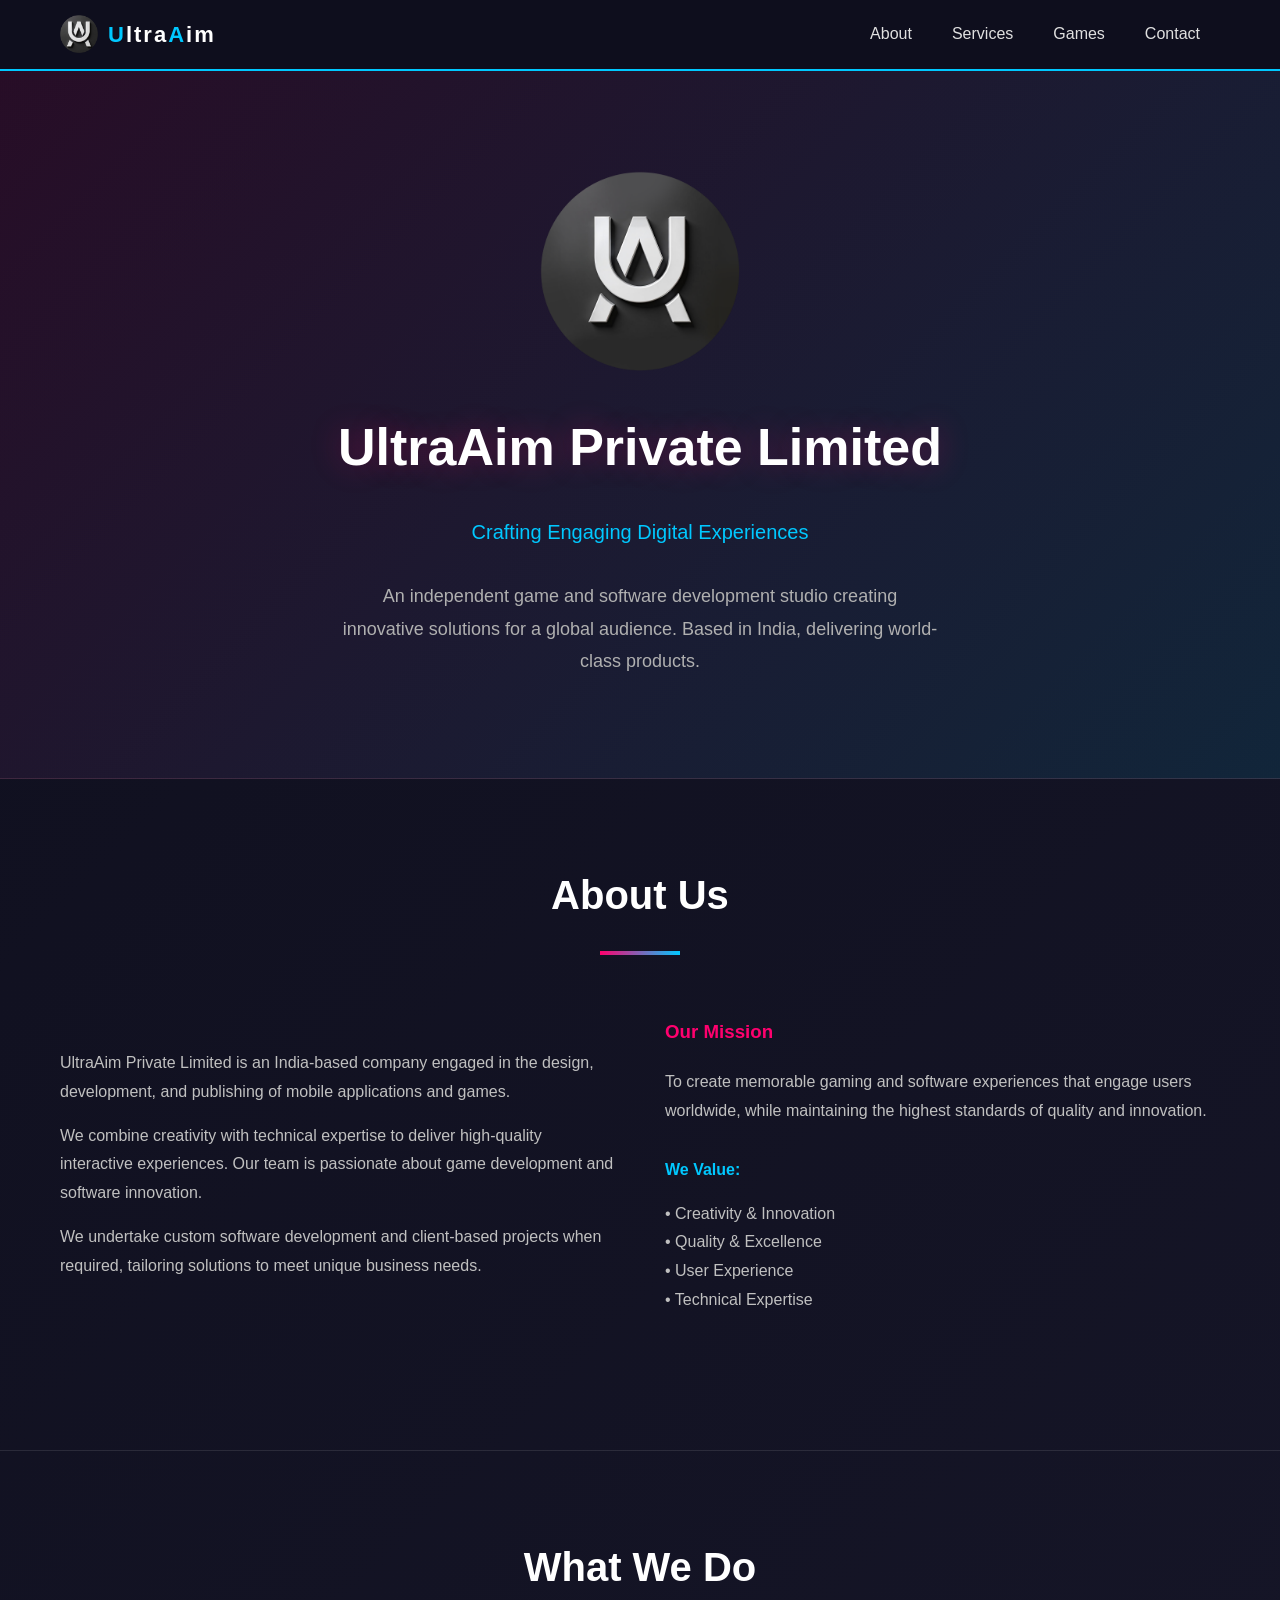
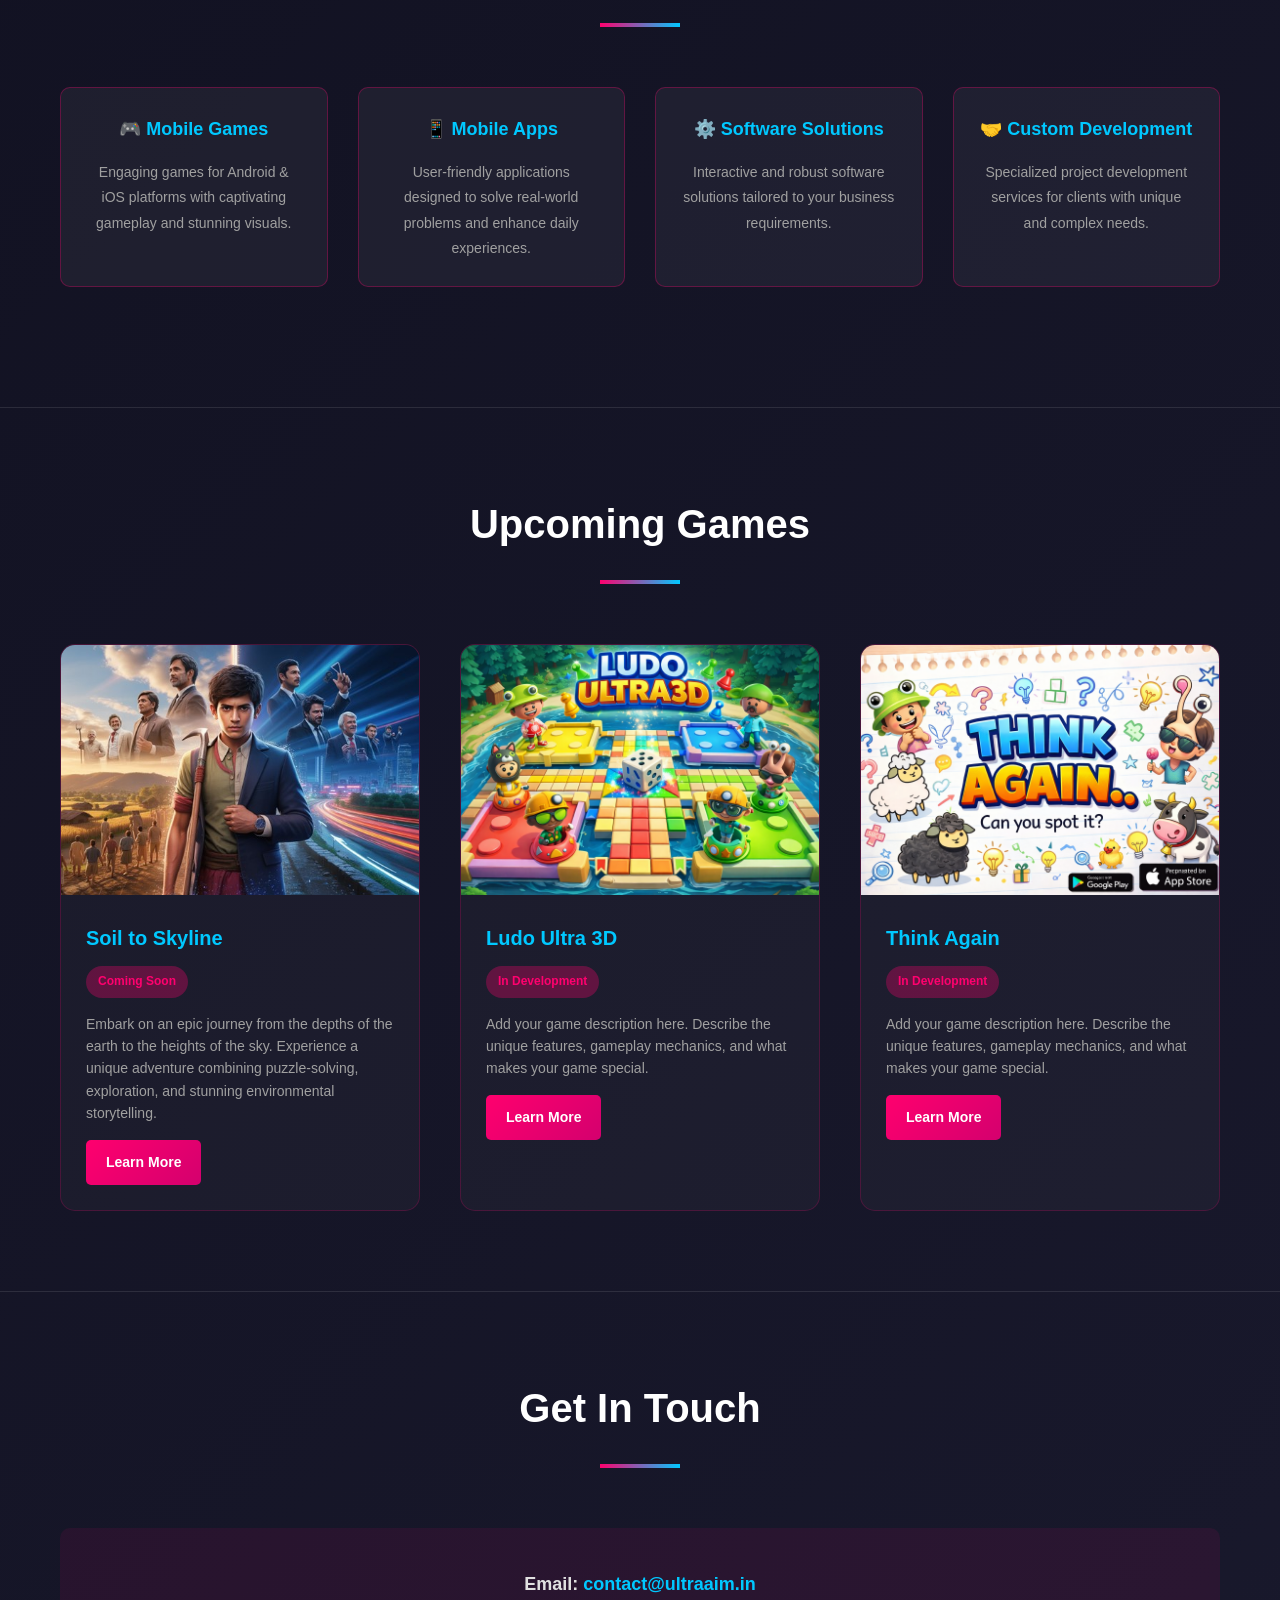
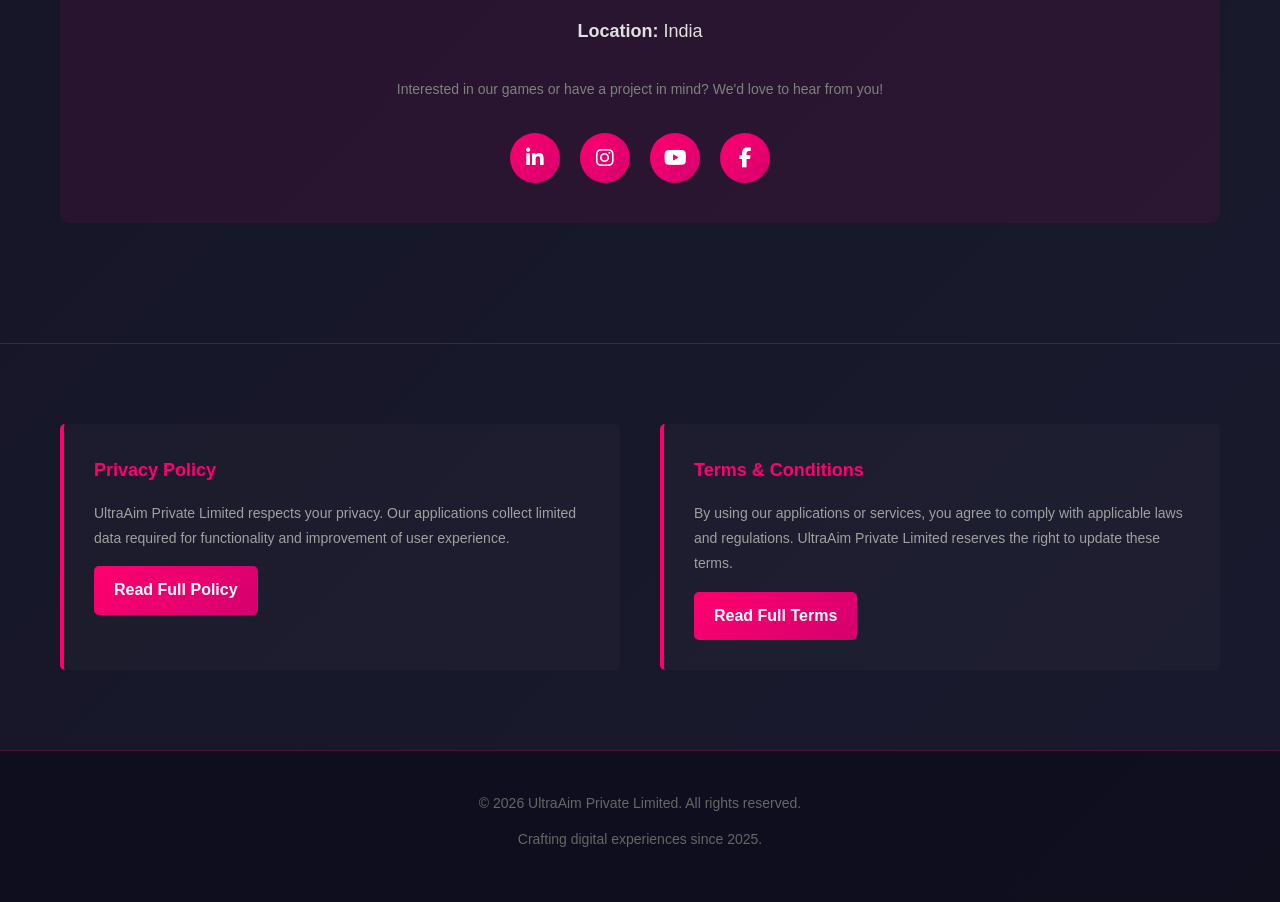
==== commit 8f9aa0eb: "Add terms-conditions" ====
--- a/index.html
+++ b/index.html
@@ -55,8 +55,8 @@
         .logo {
             font-size: 22px;
             font-weight: bold;
-            color: #cecece;
-            text-transform: uppercase;
+            color: #ffffff;
+            /* text-transform: uppercase; */
             letter-spacing: 2px;
             display: flex;
             align-items: center;
@@ -69,7 +69,7 @@
         }
 
         .logo-text .highlight {
-            color: #ffffff;
+            color: #00c8ff;
             font-weight: bold;
         }
 
@@ -221,7 +221,7 @@
         }
 
         .service-card h3 {
-            color: #ff006e;
+            color: #00c8ff;
             margin-bottom: 15px;
             font-size: 18px;
         }
@@ -469,7 +469,7 @@
             border-bottom: 2px solid #ff006e;
             padding-bottom: 15px;
         }
-        
+
         .modal-header h2 {
             margin: 0;
             color: #fff;
@@ -728,7 +728,7 @@
             <h2>Upcoming Games</h2>
             <div class="games-grid">
                 <!-- Game Card 1 -->
-                <div class="game-card">
+                <div class="game-card" data-game-id="1">
                     <img src="images/Game Banners/Soil to Sky Game Banner.jpg" alt="Soil to Sky">
                     <div class="game-card-content">
                         <h3>Soil to Skyline</h3>
@@ -738,13 +738,12 @@
                             a unique adventure combining puzzle-solving, exploration, and stunning environmental
                             storytelling.
                         </p>
-                        <a onclick="openGameModal('Soil to Skyline', 'images/Game Banners/Soil to Sky Game Banner.jpg', 'Embark on an epic journey from the depths of the earth to the heights of the sky. Experience a unique adventure combining puzzle-solving, exploration, and stunning environmental storytelling.\n\nThe game features:\n- Immersive puzzle mechanics\n- Beautiful environmental design\n- Engaging storyline\n- Multiple difficulty levels\n- Cross-platform support\n\nJoin us as we bring this unique experience to life!')"
-                            class="cta-btn">Learn More</a>
+                        <a href="#" class="cta-btn">Learn More</a>
                     </div>
                 </div>
 
                 <!-- Game Card 2 - Template for adding more games -->
-                <div class="game-card">
+                <div class="game-card" data-game-id="2">
                     <img src="images/Game Banners/Ludo Ultra 3D Game banner.png" alt="Game Coming Soon">
                     <div class="game-card-content">
                         <h3>Ludo Ultra 3D</h3>
@@ -753,13 +752,12 @@
                             Add your game description here. Describe the unique features, gameplay mechanics, and what
                             makes your game special.
                         </p>
-                        <a onclick="openGameModal('Ludo Ultra 3D', 'images/Game Banners/Ludo Ultra 3D Game Banner.png', 'Add your detailed game description here.\n\nFeatures:\n- Feature 1\n- Feature 2\n- Feature 3\n\nMore details coming soon!')"
-                            class="cta-btn">Learn More</a>
+                        <a href="#" class="cta-btn">Learn More</a>
                     </div>
                 </div>
 
                 <!-- Game Card 3 - Template for adding more games -->
-                <div class="game-card">
+                <div class="game-card" data-game-id="3">
                     <img src="images/Game Banners/Think Again Game banner.png" alt="Game Coming Soon">
                     <div class="game-card-content">
                         <h3>Think Again</h3>
@@ -768,8 +766,7 @@
                             Add your game description here. Describe the unique features, gameplay mechanics, and what
                             makes your game special.
                         </p>
-                        <a onclick="openGameModal('Think Again', 'images/Game Banners/Think Again Game banner.png', 'Add your detailed game description here.\n\nFeatures:\n- Feature 1\n- Feature 2\n- Feature 3\n\nMore details coming soon!')"
-                            class="cta-btn">Learn More</a>
+                        <a href="#" class="cta-btn">Learn More</a>
                     </div>
                 </div>
             </div>
@@ -823,7 +820,7 @@
                         UltraAim Private Limited respects your privacy. Our applications collect limited data required
                         for functionality and improvement of user experience.
                     </p>
-                    <a href="privacy-policy.html"
+                    <a href="privacy-policy.html" target="_blank"
                         style="display: inline-block; background: linear-gradient(135deg, #ff006e, #d4006e); color: white; text-decoration: none; padding: 10px 20px; border-radius: 5px; font-weight: bold; margin-top: 15px; transition: all 0.3s;">
                         Read Full Policy
                     </a>
@@ -834,87 +831,16 @@
                         By using our applications or services, you agree to comply with applicable laws and regulations.
                         UltraAim Private Limited reserves the right to update these terms.
                     </p>
-                    <button onclick="openModal('termsModal')"
-                        style="background: #ff006e; color: white; border: none; padding: 10px 20px; border-radius: 5px; cursor: pointer; font-weight: bold; margin-top: 15px; transition: all 0.3s;">
+                    <a href="terms-conditions.html" target="_blank"
+                        style="display: inline-block; background: linear-gradient(135deg, #ff006e, #d4006e); color: white; text-decoration: none; padding: 10px 20px; border-radius: 5px; font-weight: bold; margin-top: 15px; transition: all 0.3s;">
                         Read Full Terms
-                    </button>
+                    </a>
                 </div>
             </div>
         </div>
     </section>
 
-    <!-- Terms & Conditions Modal -->
-    <div id="termsModal" class="modal">
-        <div class="modal-content">
-            <div class="modal-header">
-                <h2>Terms & Conditions</h2>
-                <span class="close-btn" onclick="closeModal('termsModal')">&times;</span>
-            </div>
-            <div class="modal-body">
-                <h3>1. Acceptance of Terms</h3>
-                <p>
-                    By using our applications, games, or services, you agree to comply with these terms and conditions.
-                    If you do not agree with any part of these terms, please discontinue use of our services.
-                </p>
-
-                <h3>2. User Responsibilities</h3>
-                <p>
-                    Users are responsible for maintaining the confidentiality of their account information and
-                    passwords. You agree to accept responsibility for all activities that occur under your account.
-                </p>
-
-                <h3>3. Intellectual Property Rights</h3>
-                <p>
-                    All content, including game assets, code, graphics, and text, are the intellectual property of
-                    UltraAim Private Limited. Unauthorized reproduction or distribution is prohibited.
-                </p>
-
-                <h3>4. Limitations of Liability</h3>
-                <p>
-                    UltraAim Private Limited is provided "as is" without warranties. We are not liable for any indirect,
-                    incidental, or consequential damages arising from the use of our services.
-                </p>
-
-                <h3>5. User Conduct</h3>
-                <p>
-                    Users agree not to:
-                    <br>• Engage in illegal activities
-                    <br>• Harass or threaten other users
-                    <br>• Attempt to reverse engineer our applications
-                    <br>• Violate any applicable laws or regulations
-                </p>
-
-                <h3>6. Termination</h3>
-                <p>
-                    UltraAim Private Limited reserves the right to terminate user accounts or access to services for
-                    violations of these terms or illegal activities.
-                </p>
-
-                <h3>7. Modification of Services</h3>
-                <p>
-                    We reserve the right to modify or discontinue our services at any time with or without notice. We
-                    are not liable for any loss of data or functionality resulting from service modifications.
-                </p>
-
-                <h3>8. Dispute Resolution</h3>
-                <p>
-                    Any disputes arising from these terms shall be governed by the laws of India. Both parties agree to
-                    resolve disputes through mutual negotiation.
-                </p>
-
-                <h3>9. Contact Information</h3>
-                <p>
-                    For inquiries regarding these terms: <strong>contact@ultraaim.in</strong>
-                </p>
-
-                <h3>10. Policy Updates</h3>
-                <p>
-                    UltraAim Private Limited reserves the right to update these terms at any time without prior notice.
-                    Continued use of our services implies acceptance of updated terms.
-                </p>
-            </div>
-        </div>
-    </div>
+
 
     <!-- Game Details Modal -->
     <div id="gameModal" class="modal">
@@ -941,7 +867,59 @@
     </footer>
 
     <script>
-        // Mobile menu toggle
+        // ========================================
+        // GAMES DATA STRUCTURE
+        // ========================================
+        // Add your games here in a clear structure.
+        // No need to write long strings in onclick handlers!
+        const games = {
+            1: {
+                title: 'Soil to Skyline',
+                image: 'images/Game Banners/Soil to Sky Game Banner.jpg',
+                description: `Embark on an epic journey from the depths of the earth to the heights of the sky. Experience a unique adventure combining puzzle-solving, exploration, and stunning environmental storytelling.
+
+The game features:
+- Immersive puzzle mechanics
+- Beautiful environmental design
+- Engaging storyline
+- Multiple difficulty levels
+- Cross-platform support
+
+Join us as we bring this unique experience to life!`
+            },
+            2: {
+                title: 'Ludo Ultra 3D',
+                image: 'images/Game Banners/Ludo Ultra 3D Game banner.png',
+                description: `Experience the classic board game reimagined in stunning 3D!
+
+Features:
+- Multiplayer gameplay
+- Online and offline modes
+- Beautiful 3D graphics
+- Customizable avatars
+- Leaderboards
+
+Play now and challenge your friends!`
+            },
+            3: {
+                title: 'Think Again',
+                image: 'images/Game Banners/Think Again Game banner.png',
+                description: `Challenge your mind with engaging brain puzzles and strategic challenges.
+
+Features:
+- Brain-training puzzles
+- Multiple difficulty levels
+- Daily challenges
+- Global leaderboards
+- Progress tracking
+
+Train your mind and compete globally!`
+            }
+        };
+
+        // ========================================
+        // MOBILE MENU TOGGLE
+        // ========================================
         const hamburger = document.getElementById('hamburger');
         const nav = document.querySelector('nav');
 
@@ -958,7 +936,9 @@
             });
         });
 
-        // Modal functions
+        // ========================================
+        // MODAL FUNCTIONS
+        // ========================================
         function openModal(modalId) {
             const modal = document.getElementById(modalId);
             modal.style.display = 'block';
@@ -975,12 +955,22 @@
             document.body.style.overflow = 'auto';
         }
 
-        // Game modal function
-        function openGameModal(title, imageUrl, description) {
-            document.getElementById('gameModalTitle').textContent = title;
-            document.getElementById('gameModalImage').src = imageUrl;
-
-            const descriptionHtml = description
+        // ========================================
+        // GAME MODAL FUNCTIONS
+        // ========================================
+        // New improved function that accepts game ID
+        function openGameModalById(gameId) {
+            const game = games[gameId];
+            if (!game) {
+                console.error(`Game with ID ${gameId} not found`);
+                return;
+            }
+
+            document.getElementById('gameModalTitle').textContent = game.title;
+            document.getElementById('gameModalImage').src = game.image;
+
+            // Convert description text to formatted HTML
+            const descriptionHtml = game.description
                 .split('\n')
                 .map(line => line.trim())
                 .filter(line => line)
@@ -991,26 +981,38 @@
             openModal('gameModal');
         }
 
-        // Close modal when clicking outside
+        // ========================================
+        // MAKE GAME CARDS CLICKABLE
+        // ========================================
+        document.querySelectorAll('.game-card').forEach(card => {
+            card.addEventListener('click', (e) => {
+                e.preventDefault();
+                const gameId = card.getAttribute('data-game-id');
+                openGameModalById(gameId);
+            });
+
+            // Add cursor pointer to indicate clickability
+            card.style.cursor = 'pointer';
+        });
+
+        // ========================================
+        // CLOSE MODAL ON OUTSIDE CLICK
+        // ========================================
         window.addEventListener('click', (event) => {
-            const termsModal = document.getElementById('termsModal');
             const gameModal = document.getElementById('gameModal');
 
-            if (event.target === termsModal) {
-                closeModal('termsModal');
-            }
             if (event.target === gameModal) {
                 closeModal('gameModal');
             }
         });
 
-        // Close modal on Escape key
+        // ========================================
+        // CLOSE MODAL ON ESCAPE KEY
+        // ========================================
         document.addEventListener('keydown', (event) => {
             if (event.key === 'Escape') {
-                const termsModal = document.getElementById('termsModal');
                 const gameModal = document.getElementById('gameModal');
 
-                if (termsModal.style.display === 'block') closeModal('termsModal');
                 if (gameModal.style.display === 'block') closeModal('gameModal');
             }
         });
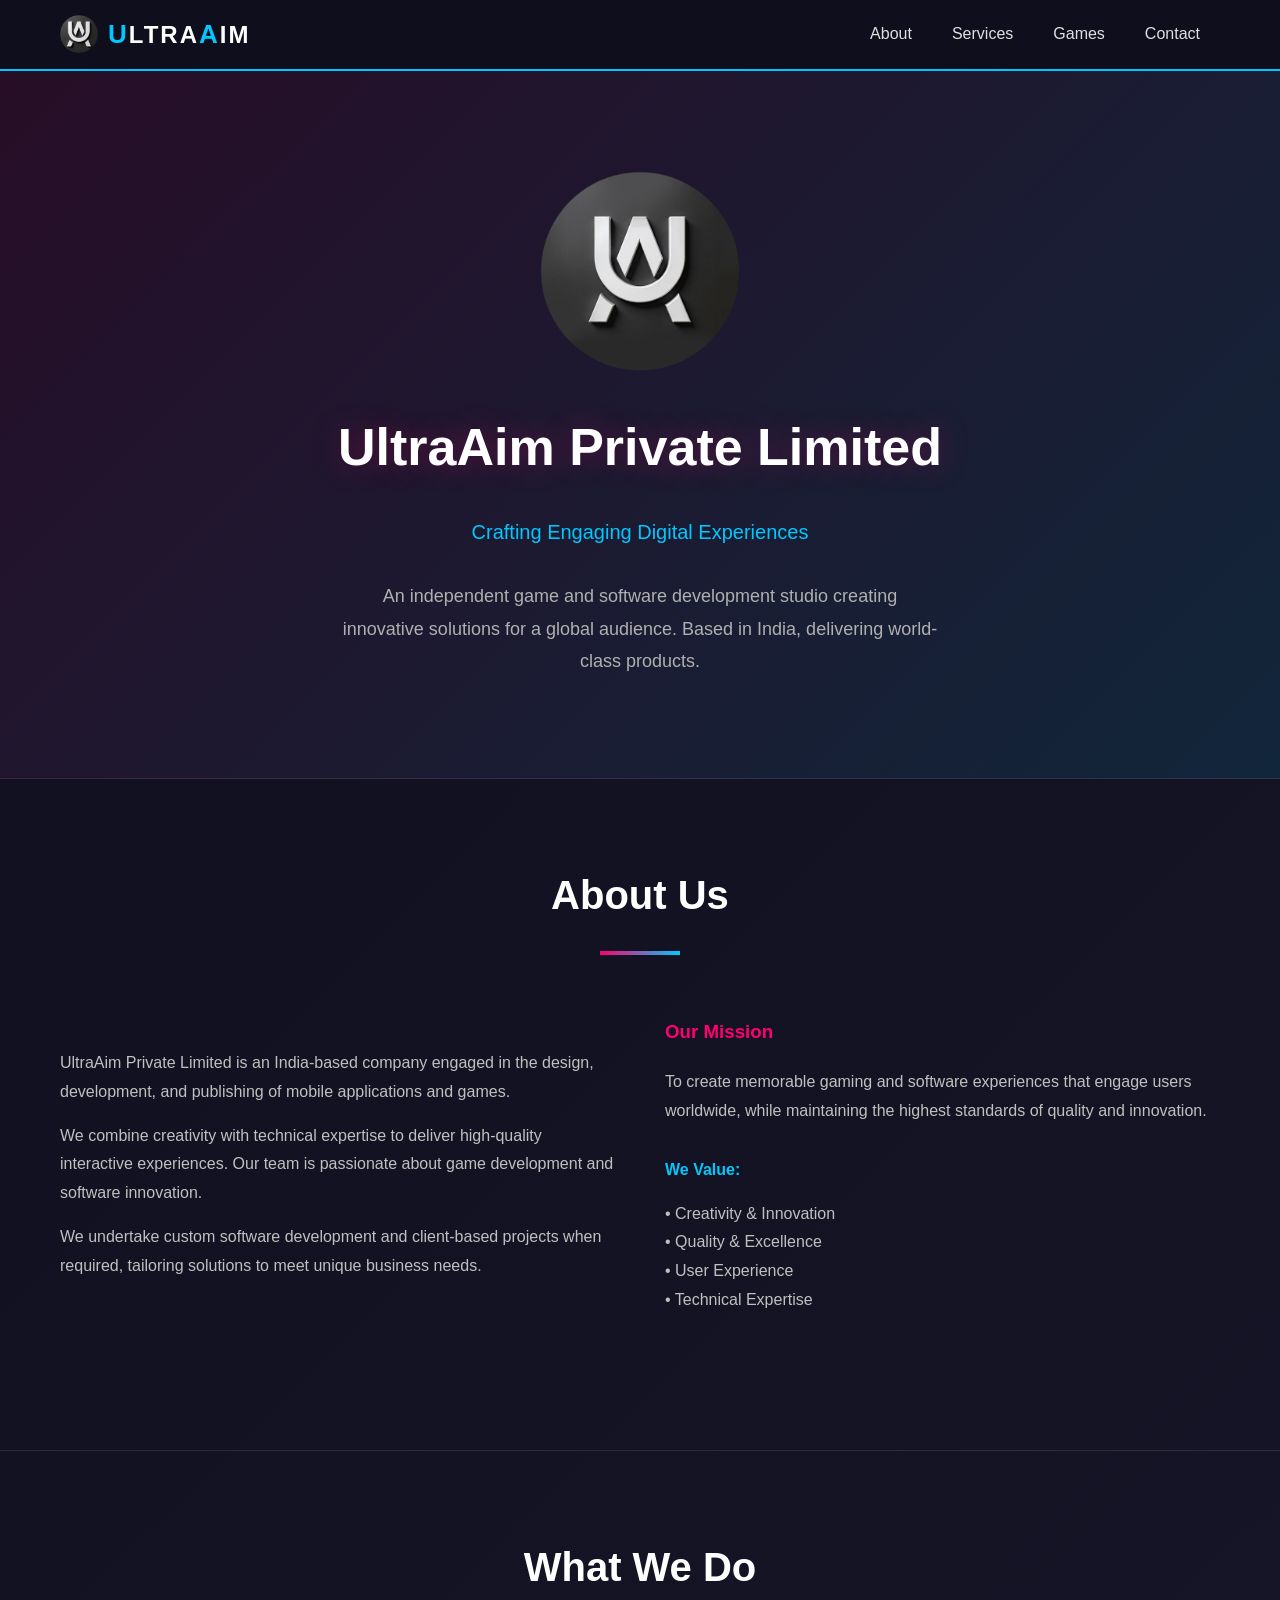
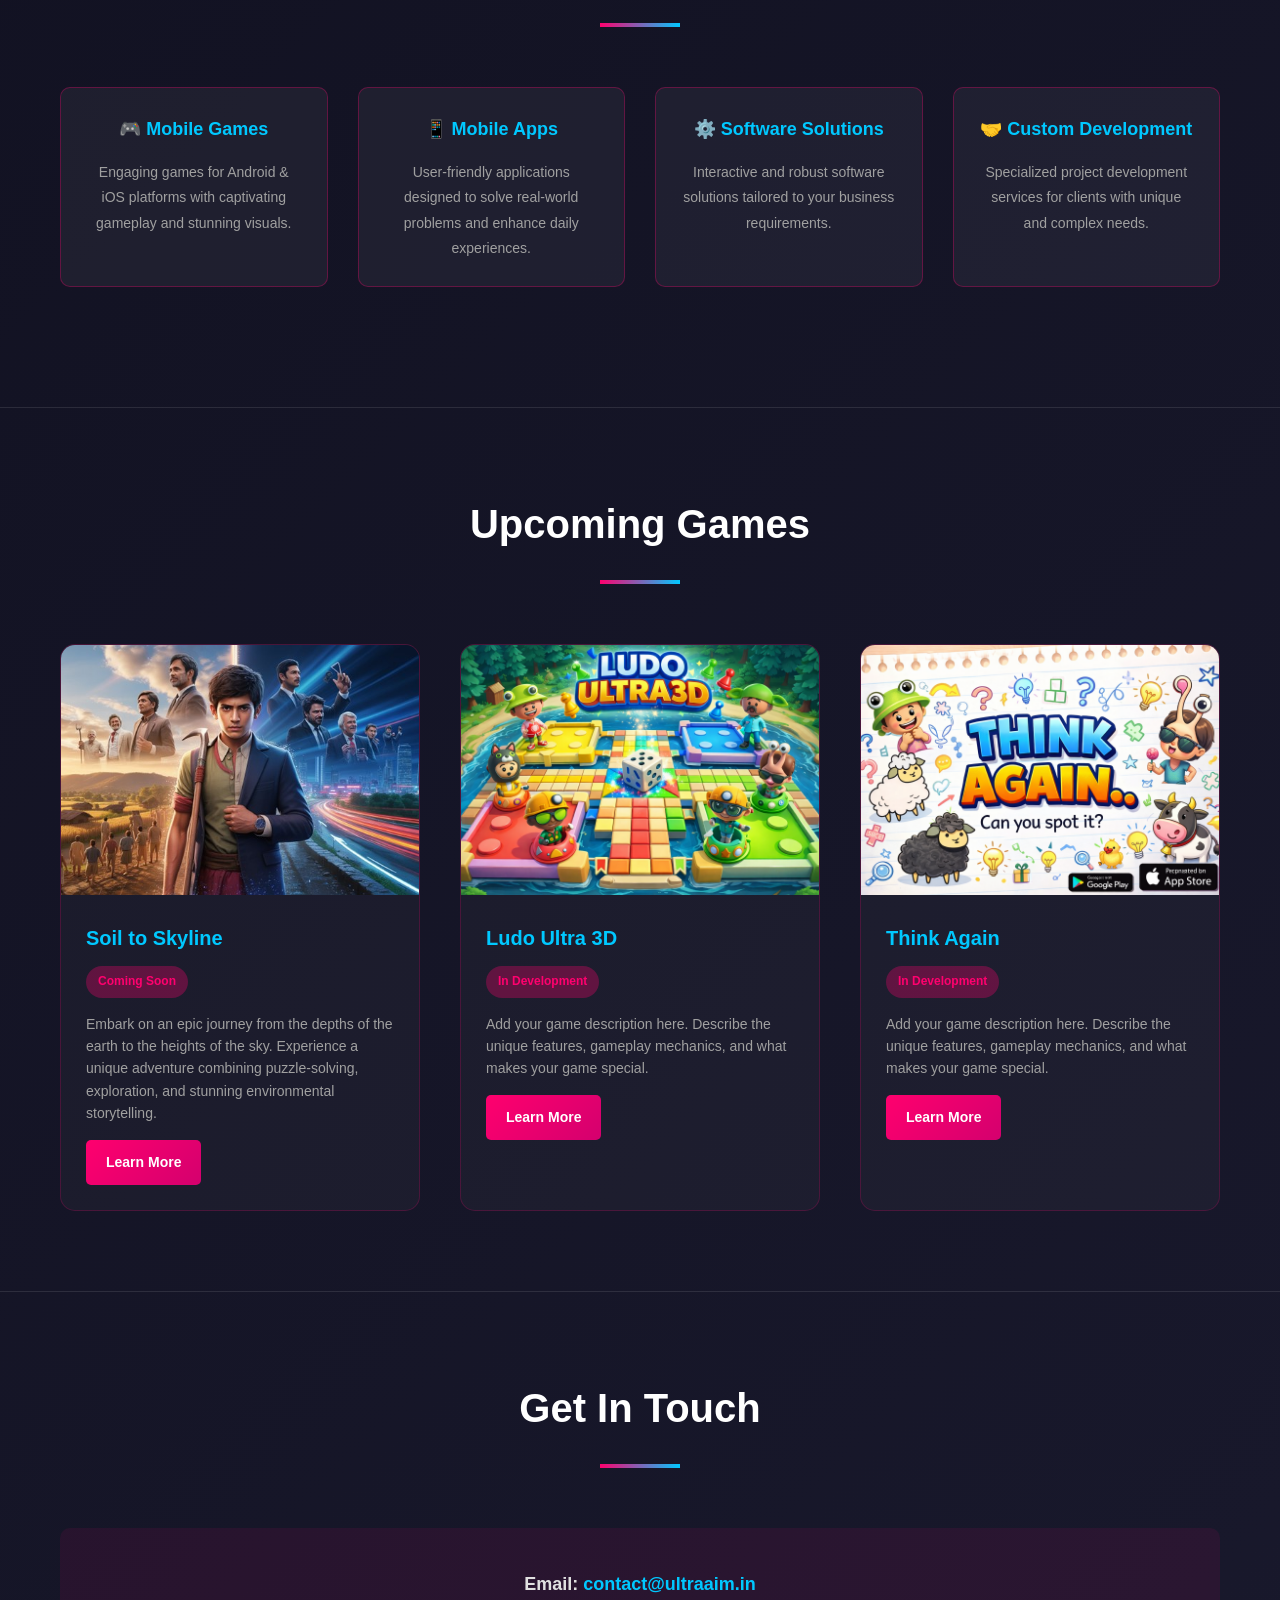
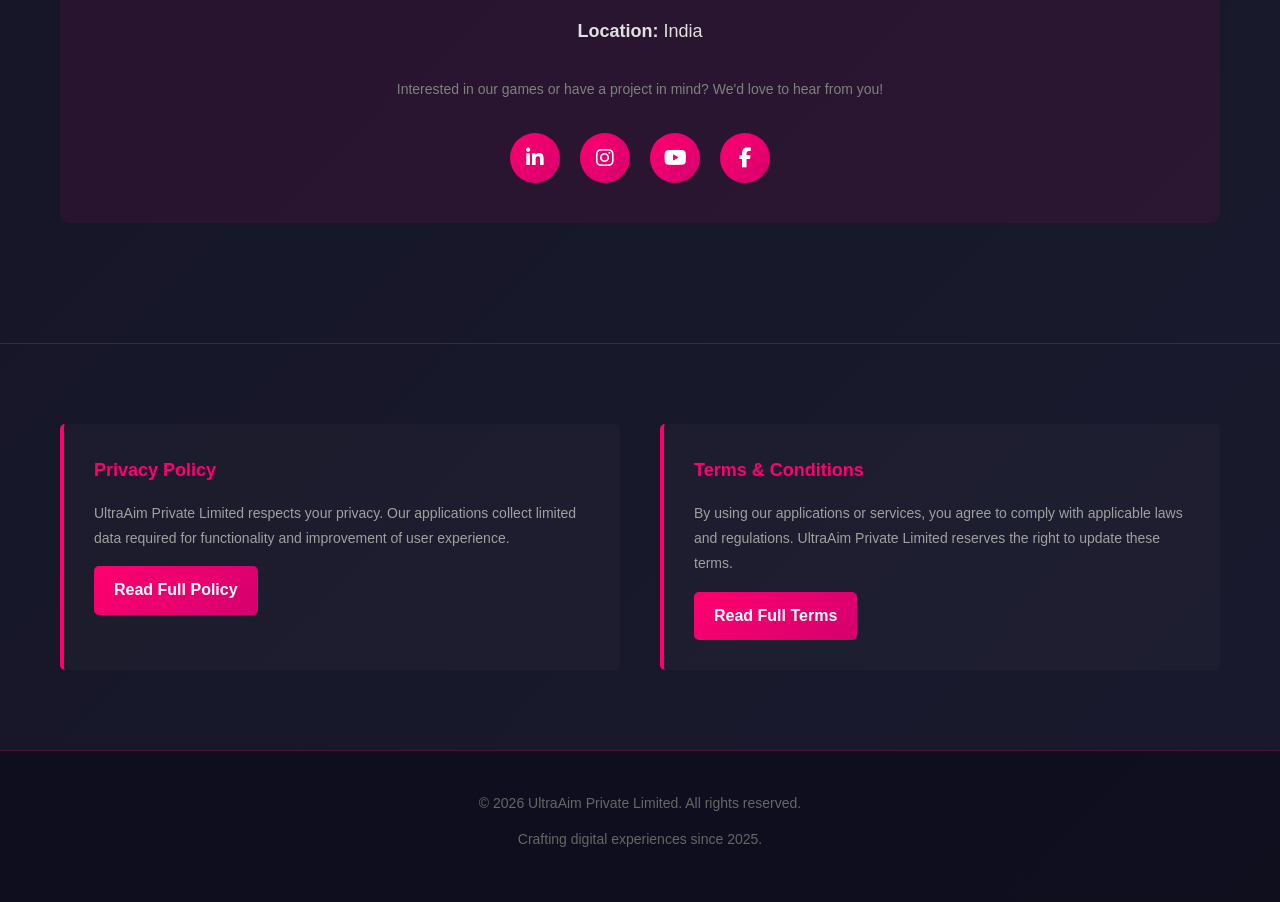
==== commit 60f5aada: "Update Header logo" ====
--- a/index.html
+++ b/index.html
@@ -53,10 +53,10 @@
         }
 
         .logo {
-            font-size: 22px;
+            font-size: 24px;
             font-weight: bold;
             color: #ffffff;
-            /* text-transform: uppercase; */
+            text-transform: uppercase;
             letter-spacing: 2px;
             display: flex;
             align-items: center;
@@ -70,7 +70,8 @@
 
         .logo-text .highlight {
             color: #00c8ff;
-            font-weight: bold;
+            font-weight: 800;
+            font-size: 26px;
         }
 
         nav {
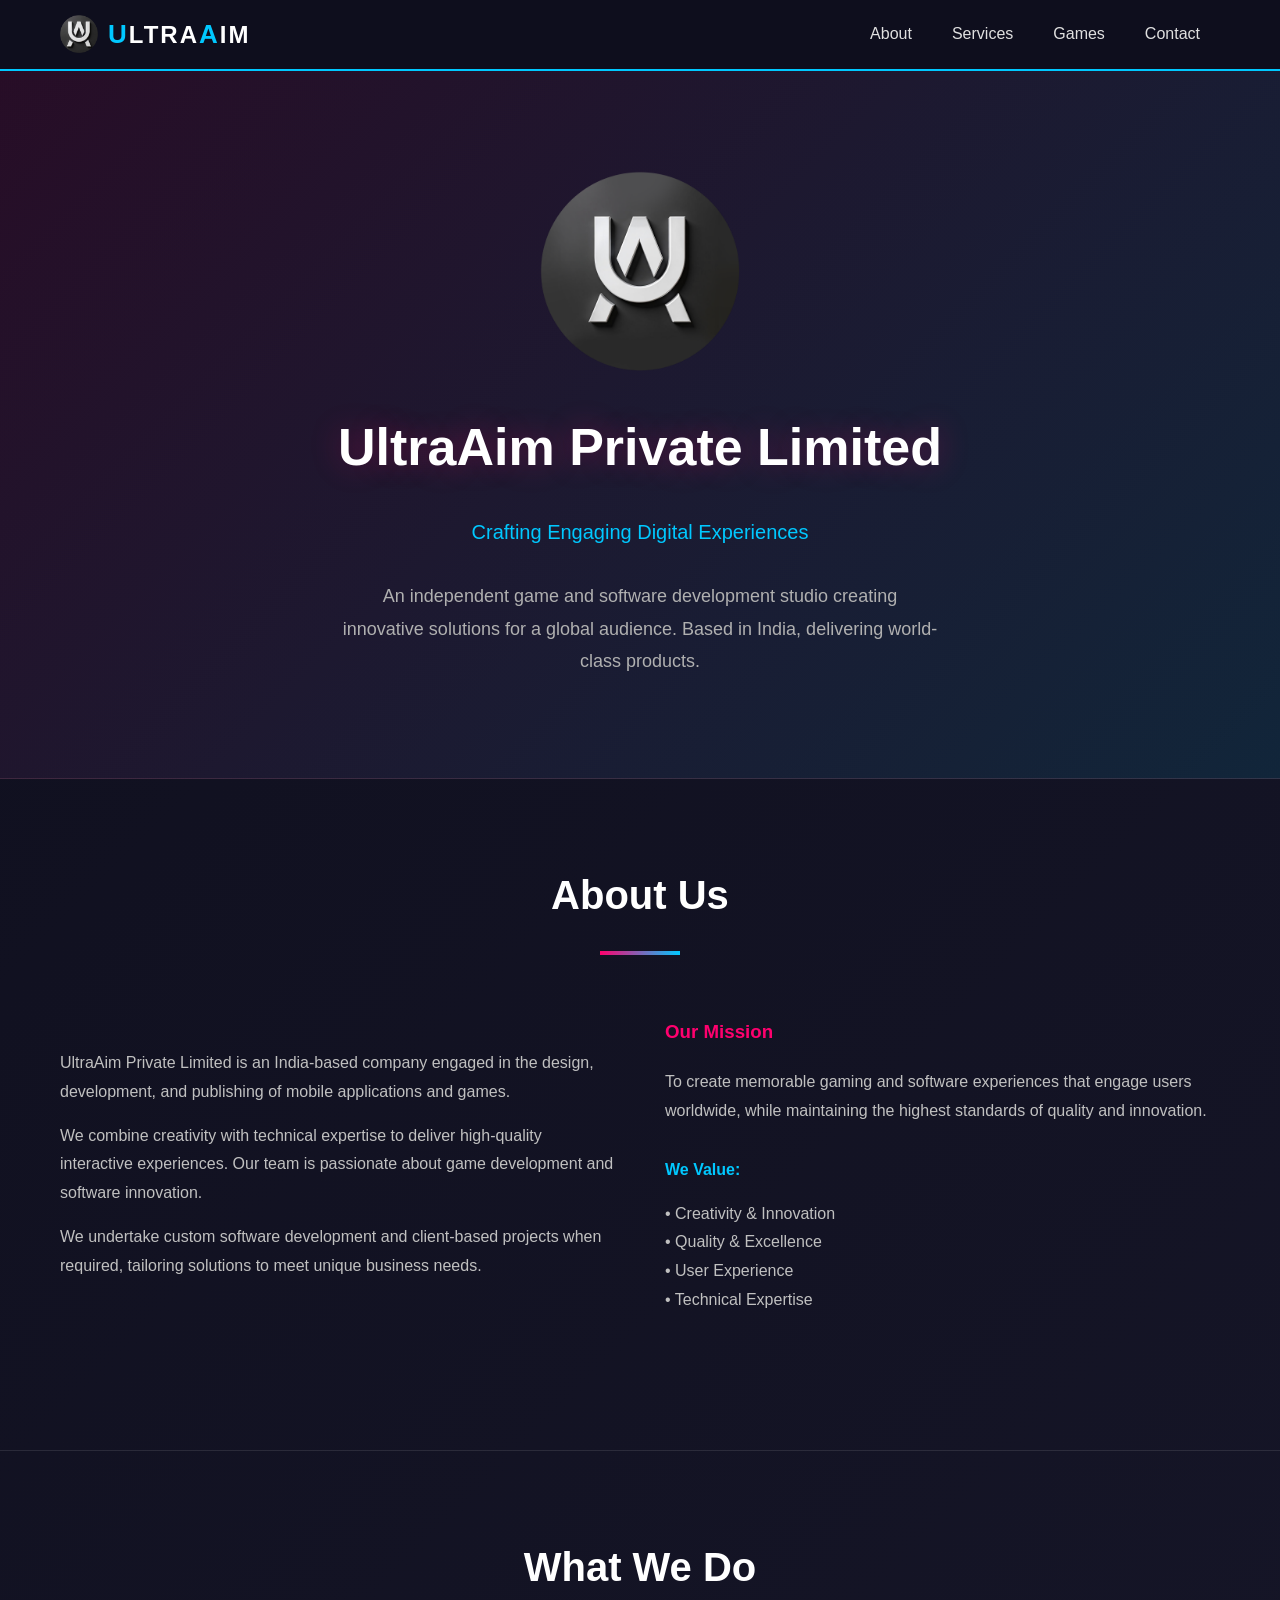
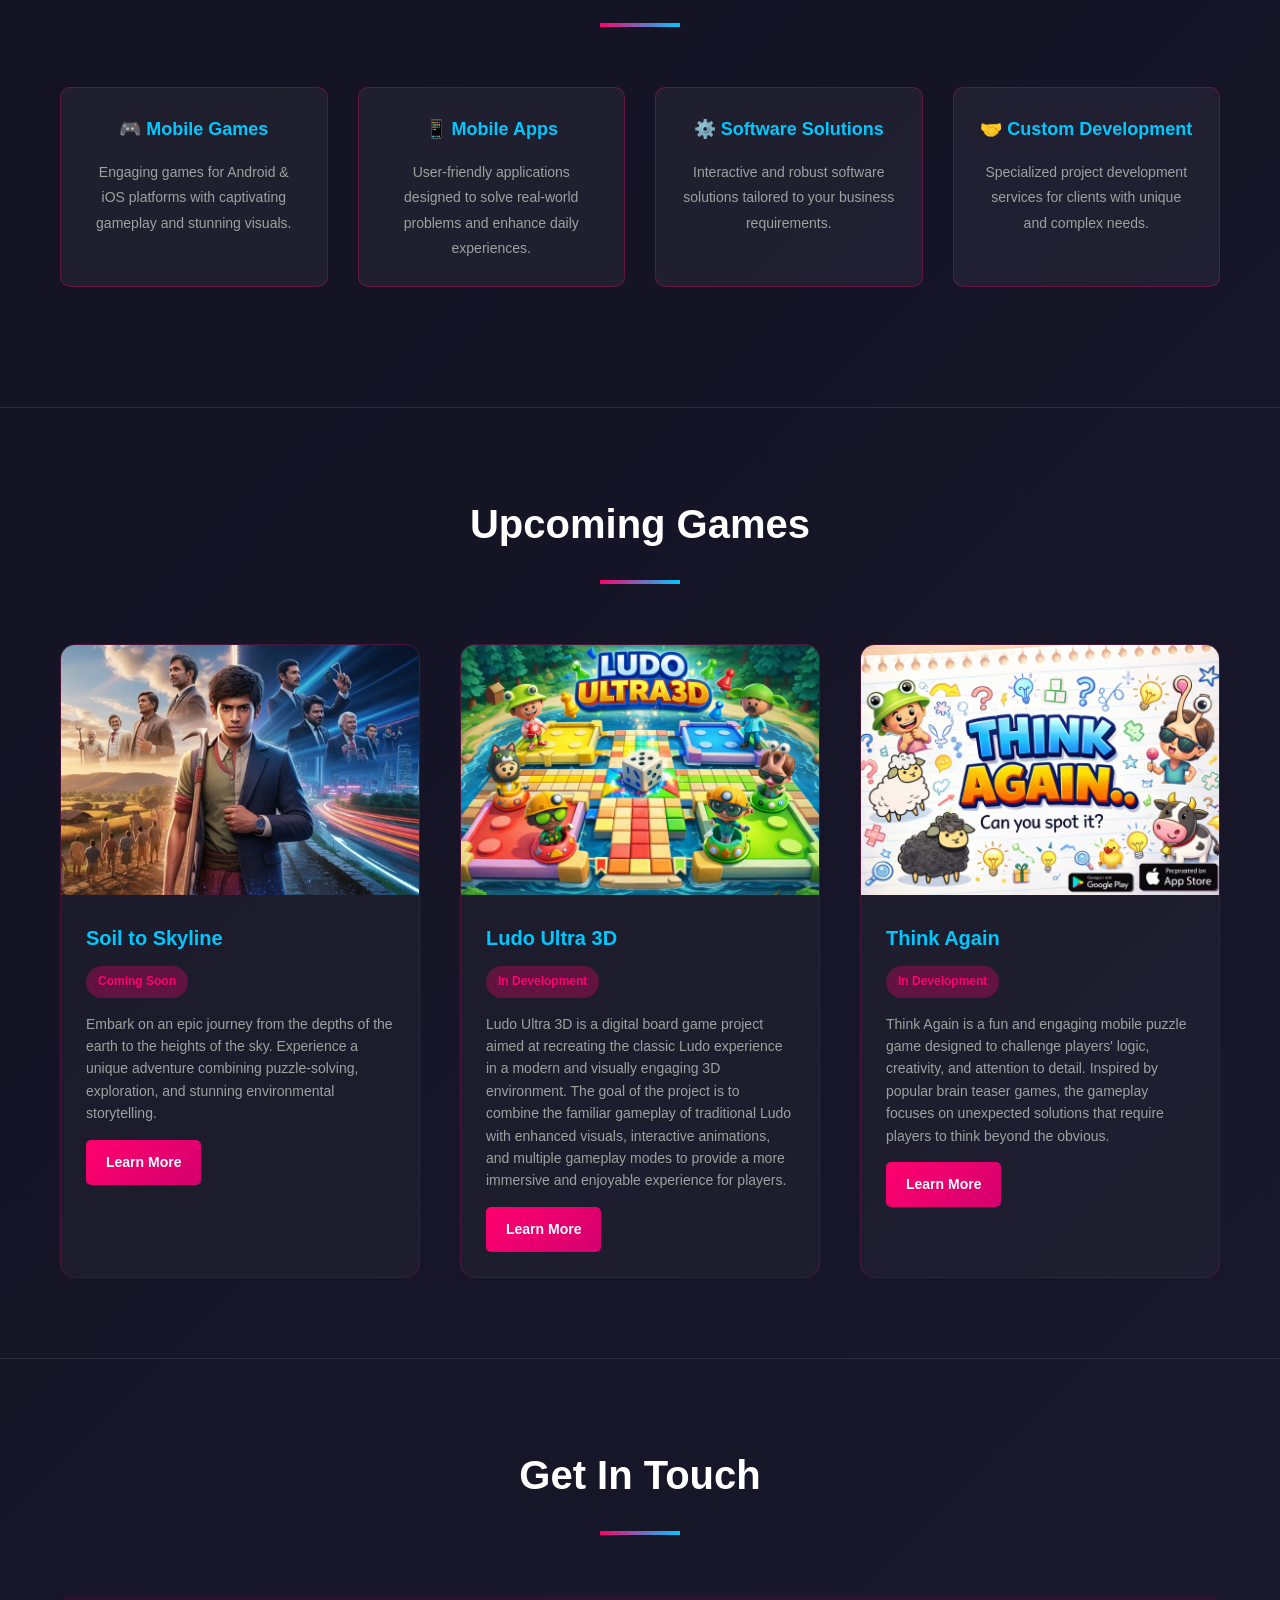
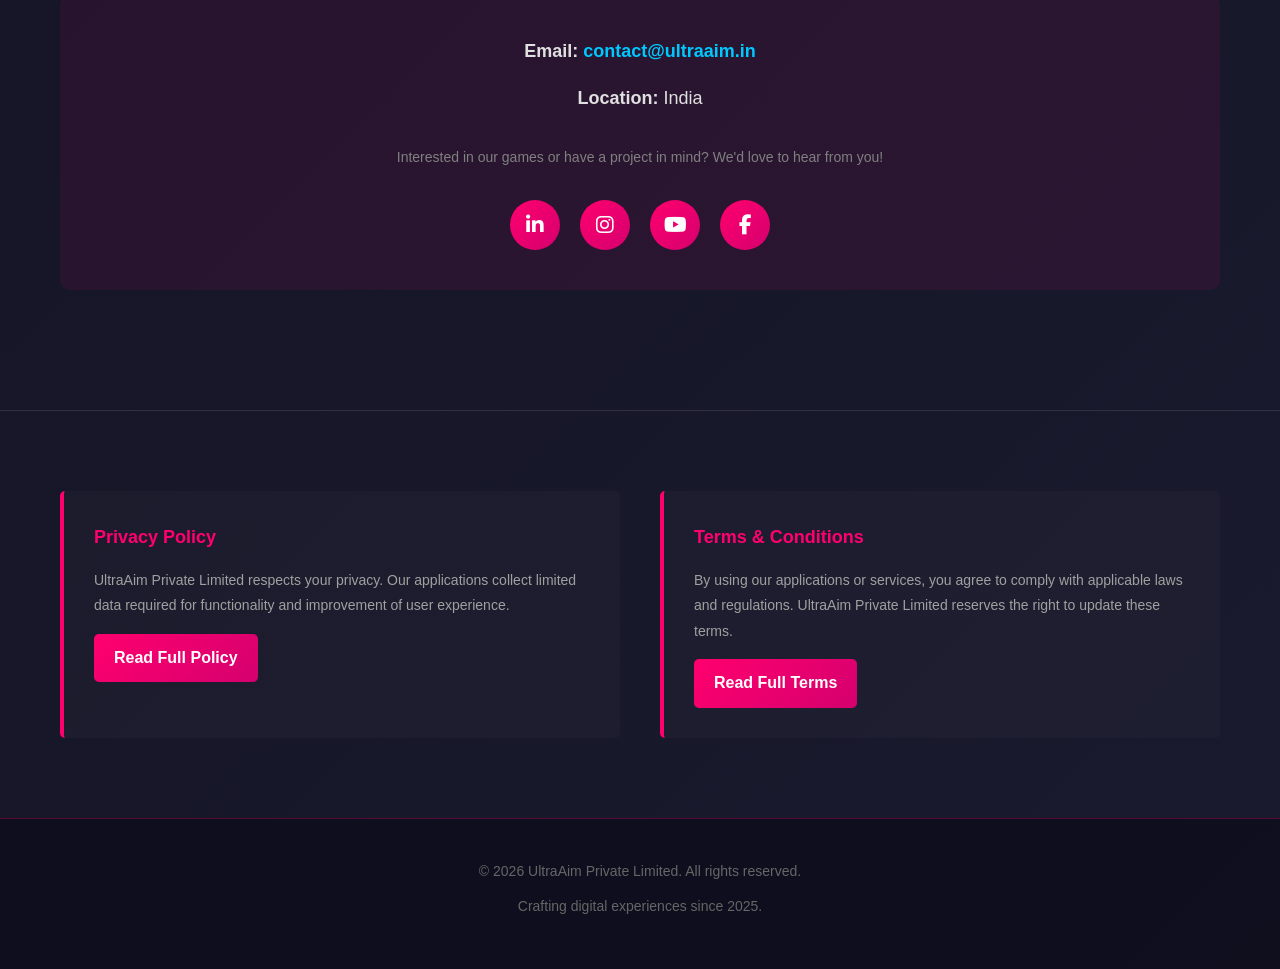
==== commit d35fdd38: "Update Design" ====
--- a/index.html
+++ b/index.html
@@ -409,8 +409,9 @@
             top: 0;
             width: 100%;
             height: 100%;
-            background-color: rgba(0, 0, 0, 0.8);
+            background-color: rgba(0, 0, 0, 0.88);
             animation: fadeIn 0.3s ease-in;
+            backdrop-filter: blur(6px);
         }
 
         @keyframes fadeIn {
@@ -446,87 +447,316 @@
         }
 
         .modal-content {
-            background: #1a1a2e;
+            background: linear-gradient(160deg, #0f0f20 0%, #181830 100%);
             margin: auto;
-            padding: 30px;
-            border: 1px solid #ff006e;
-            border-radius: 10px;
-            width: 90%;
-            max-width: 700px;
-            max-height: 80vh;
+            border: 1px solid rgba(255, 0, 110, 0.35);
+            border-radius: 18px;
+            width: 92%;
+            max-width: 980px;
+            max-height: 90vh;
             overflow-y: auto;
             position: absolute;
             top: 50%;
             left: 50%;
             transform: translate(-50%, -50%);
-            /* animation: slideIn 0.3s ease-out; */
-        }
-
-        .modal-header {
+            box-shadow: 0 30px 80px rgba(0, 0, 0, 0.8), 0 0 0 1px rgba(0, 200, 255, 0.08), inset 0 1px 0 rgba(255, 255, 255, 0.05);
+        }
+
+        .modal-content::-webkit-scrollbar {
+            width: 5px;
+        }
+
+        .modal-content::-webkit-scrollbar-track {
+            background: rgba(255, 255, 255, 0.03);
+        }
+
+        .modal-content::-webkit-scrollbar-thumb {
+            background: rgba(255, 0, 110, 0.45);
+            border-radius: 3px;
+        }
+
+        /* Modal Close Button */
+        .modal-close-btn {
+            position: absolute;
+            top: 14px;
+            right: 16px;
+            color: rgba(255, 255, 255, 0.65);
+            font-size: 24px;
+            font-weight: 300;
+            cursor: pointer;
+            z-index: 20;
+            width: 38px;
+            height: 38px;
             display: flex;
-            justify-content: space-between;
             align-items: center;
+            justify-content: center;
+            border-radius: 50%;
+            background: rgba(0, 0, 0, 0.45);
+            border: 1px solid rgba(255, 255, 255, 0.12);
+            transition: all 0.25s;
+            line-height: 1;
+            padding-bottom: 4px;
+        }
+
+        .modal-close-btn:hover {
+            color: #fff;
+            background: rgba(255, 0, 110, 0.5);
+            border-color: #ff006e;
+            transform: scale(1.1);
+        }
+
+        /* Image Slider */
+        .game-slider {
+            position: relative;
+            width: 100%;
+            overflow: hidden;
+            border-radius: 18px 18px 0 0;
+            background: #050510;
+            flex-shrink: 0;
+        }
+
+        .slider-track {
+            display: flex;
+            transition: transform 0.5s cubic-bezier(0.25, 0.46, 0.45, 0.94);
+        }
+
+        .slider-slide {
+            min-width: 100%;
+            position: relative;
+        }
+
+        .slider-slide img {
+            width: 100%;
+            height: 360px;
+            object-fit: cover;
+            display: block;
+        }
+
+        .slider-gradient {
+            position: absolute;
+            bottom: 0;
+            left: 0;
+            right: 0;
+            height: 140px;
+            background: linear-gradient(to top, #181830 0%, rgba(24, 24, 48, 0.5) 60%, transparent 100%);
+            pointer-events: none;
+        }
+
+        .slider-btn {
+            position: absolute;
+            top: 50%;
+            transform: translateY(-50%);
+            background: rgba(0, 0, 0, 0.55);
+            border: 1px solid rgba(255, 255, 255, 0.18);
+            color: #fff;
+            font-size: 26px;
+            width: 46px;
+            height: 46px;
+            border-radius: 50%;
+            cursor: pointer;
+            display: flex;
+            align-items: center;
+            justify-content: center;
+            transition: all 0.25s;
+            z-index: 5;
+            backdrop-filter: blur(4px);
+        }
+
+        .slider-btn:hover {
+            background: rgba(255, 0, 110, 0.65);
+            border-color: #ff006e;
+            transform: translateY(-50%) scale(1.08);
+        }
+
+        .slider-prev {
+            left: 14px;
+        }
+
+        .slider-next {
+            right: 14px;
+        }
+
+        .slider-dots {
+            position: absolute;
+            bottom: 14px;
+            left: 50%;
+            transform: translateX(-50%);
+            display: flex;
+            gap: 7px;
+            z-index: 5;
+        }
+
+        .slider-dot {
+            width: 8px;
+            height: 8px;
+            border-radius: 50%;
+            background: rgba(255, 255, 255, 0.35);
+            cursor: pointer;
+            transition: all 0.3s;
+            border: none;
+            padding: 0;
+        }
+
+        .slider-dot.active {
+            background: #ff006e;
+            width: 22px;
+            border-radius: 4px;
+            box-shadow: 0 0 8px rgba(255, 0, 110, 0.6);
+        }
+
+        /* Game Modal Body */
+        .game-modal-body {
+            padding: 28px 36px 36px;
+            position: relative;
+        }
+
+        /* Game Title & Meta */
+        .game-modal-title {
+            font-size: 30px;
+            font-weight: 800;
+            color: #fff;
+            margin: 0 0 12px 0;
+            line-height: 1.2;
+            letter-spacing: -0.5px;
+            text-shadow: 0 0 25px rgba(0, 200, 255, 0.25);
+        }
+
+        .game-meta {
+            display: flex;
+            flex-wrap: wrap;
+            gap: 8px;
             margin-bottom: 20px;
-            border-bottom: 2px solid #ff006e;
-            padding-bottom: 15px;
-        }
-
-        .modal-header h2 {
-            margin: 0;
-            color: #fff;
-            font-size: 28px;
-        }
-
-        .close-btn {
+        }
+
+        .badge {
+            display: inline-flex;
+            align-items: center;
+            gap: 5px;
+            padding: 4px 12px;
+            border-radius: 20px;
+            font-size: 11px;
+            font-weight: 700;
+            letter-spacing: 0.6px;
+            text-transform: uppercase;
+        }
+
+        .badge-coming-soon {
+            background: rgba(255, 0, 110, 0.18);
             color: #ff006e;
-            font-size: 28px;
-            font-weight: bold;
-            cursor: pointer;
-            transition: color 0.3s;
-        }
-
-        .close-btn:hover {
-            color: #d4006e;
-        }
-
-        .modal-body {
-            color: #c0c0c0;
-            line-height: 1.8;
-        }
-
-        .modal-body h3 {
+            border: 1px solid rgba(255, 0, 110, 0.4);
+        }
+
+        .badge-in-dev {
+            background: rgba(255, 160, 0, 0.15);
+            color: #ffaa00;
+            border: 1px solid rgba(255, 160, 0, 0.35);
+        }
+
+        .badge-live {
+            background: rgba(0, 200, 100, 0.15);
+            color: #00c864;
+            border: 1px solid rgba(0, 200, 100, 0.35);
+        }
+
+        .badge-genre {
+            background: rgba(0, 200, 255, 0.1);
             color: #00c8ff;
-            margin-top: 20px;
+            border: 1px solid rgba(0, 200, 255, 0.25);
+        }
+
+        .badge-platform {
+            background: rgba(255, 255, 255, 0.06);
+            color: #909090;
+            border: 1px solid rgba(255, 255, 255, 0.12);
+        }
+
+        /* Tagline */
+        .game-tagline {
+            font-size: 15px;
+            color: rgba(160, 200, 230, 0.85);
+            font-style: italic;
+            margin-bottom: 28px;
+            padding: 10px 16px;
+            border-left: 3px solid #00c8ff;
+            background: rgba(0, 200, 255, 0.05);
+            border-radius: 0 8px 8px 0;
+            line-height: 1.6;
+        }
+
+        /* Section Labels */
+        .section-label {
+            font-size: 11px;
+            font-weight: 700;
+            letter-spacing: 2px;
+            text-transform: uppercase;
+            color: rgba(255, 255, 255, 0.4);
+            margin-bottom: 14px;
+            display: flex;
+            align-items: center;
+            gap: 10px;
+        }
+
+        .section-label::after {
+            content: '';
+            flex: 1;
+            height: 1px;
+            background: rgba(255, 255, 255, 0.08);
+        }
+
+        /* Description */
+        .game-description-section {
+            margin-bottom: 32px;
+        }
+
+        .game-description-text {
+            font-size: 15px;
+            color: #b0b0c8;
+            line-height: 1.9;
+        }
+
+        /* Features Grid */
+        .game-features-section {
+            margin-bottom: 8px;
+        }
+
+        .features-grid {
+            display: grid;
+            grid-template-columns: repeat(auto-fit, minmax(190px, 1fr));
+            gap: 12px;
+        }
+
+        .feature-card {
+            background: rgba(255, 255, 255, 0.03);
+            border: 1px solid rgba(255, 255, 255, 0.07);
+            border-radius: 12px;
+            padding: 18px 16px;
+            transition: all 0.3s;
+        }
+
+        .feature-card:hover {
+            background: rgba(0, 200, 255, 0.06);
+            border-color: rgba(0, 200, 255, 0.2);
+            transform: translateY(-3px);
+            box-shadow: 0 8px 20px rgba(0, 0, 0, 0.3);
+        }
+
+        .feature-icon {
+            font-size: 26px;
             margin-bottom: 10px;
-        }
-
-        .modal-body p {
-            margin-bottom: 15px;
-            font-size: 15px;
-        }
-
-        /* Game Modal */
-        .game-modal-content {
-            max-width: 800px;
-        }
-
-        .game-modal-image {
-            width: 100%;
-            height: auto;
-            border-radius: 10px;
-            margin-bottom: 20px;
-        }
-
-        .game-modal-header {
-            display: flex;
-            justify-content: space-between;
-            align-items: start;
-            margin-bottom: 20px;
-        }
-
-        .game-modal-header h2 {
-            margin: 0;
-            color: #fff;
+            display: block;
+        }
+
+        .feature-title {
+            font-size: 13px;
+            font-weight: 700;
+            color: #e0e0f0;
+            margin-bottom: 5px;
+        }
+
+        .feature-desc {
+            font-size: 12px;
+            color: #707088;
+            line-height: 1.55;
         }
 
         /* Hero Logo */
@@ -610,19 +840,29 @@
             }
 
             .modal-content {
-                width: 95%;
-                max-height: 90vh;
-                padding: 20px;
-            }
-
-            .modal-header {
-                flex-direction: column;
-                gap: 10px;
-                align-items: flex-start;
-            }
-
-            .close-btn {
-                align-self: flex-end;
+                width: 96%;
+                max-height: 94vh;
+                border-radius: 14px;
+            }
+
+            .slider-slide img {
+                height: 220px;
+            }
+
+            .game-modal-body {
+                padding: 18px 18px 24px;
+            }
+
+            .game-modal-title {
+                font-size: 22px;
+            }
+
+            .features-grid {
+                grid-template-columns: 1fr 1fr;
+            }
+
+            .game-tagline {
+                font-size: 14px;
             }
         }
     </style>
@@ -745,13 +985,16 @@
 
                 <!-- Game Card 2 - Template for adding more games -->
                 <div class="game-card" data-game-id="2">
-                    <img src="images/Game Banners/Ludo Ultra 3D Game banner.png" alt="Game Coming Soon">
+                    <img src="images/Game Banners/Ludo Ultra/Ludo Ultra 3D Game banner 1.png" alt="Game Coming Soon">
                     <div class="game-card-content">
                         <h3>Ludo Ultra 3D</h3>
                         <span class="status">In Development</span>
                         <p>
-                            Add your game description here. Describe the unique features, gameplay mechanics, and what
-                            makes your game special.
+                            Ludo Ultra 3D is a digital board game project aimed at recreating the classic Ludo
+                            experience in a modern and visually engaging 3D environment. The goal of the project is to
+                            combine the familiar gameplay of traditional Ludo with enhanced visuals, interactive
+                            animations, and multiple gameplay modes to provide a more immersive and enjoyable experience
+                            for players.
                         </p>
                         <a href="#" class="cta-btn">Learn More</a>
                     </div>
@@ -764,8 +1007,9 @@
                         <h3>Think Again</h3>
                         <span class="status">In Development</span>
                         <p>
-                            Add your game description here. Describe the unique features, gameplay mechanics, and what
-                            makes your game special.
+                            Think Again is a fun and engaging mobile puzzle game designed to challenge players' logic,
+                            creativity, and attention to detail. Inspired by popular brain teaser games, the gameplay
+                            focuses on unexpected solutions that require players to think beyond the obvious.
                         </p>
                         <a href="#" class="cta-btn">Learn More</a>
                     </div>
@@ -845,16 +1089,34 @@
 
     <!-- Game Details Modal -->
     <div id="gameModal" class="modal">
-        <div class="modal-content gameModalDescription">
-            <div class="game-modal-header">
-                <div>
-                    <h2 id="gameModalTitle">Game Title</h2>
+        <div class="modal-content">
+            <!-- Close Button -->
+            <span class="modal-close-btn" onclick="closeModal('gameModal')">&times;</span>
+
+            <!-- Image Slider -->
+            <div class="game-slider" id="gameSlider">
+                <div class="slider-track" id="sliderTrack"></div>
+                <div class="slider-gradient"></div>
+                <button class="slider-btn slider-prev" id="sliderPrev">&#8249;</button>
+                <button class="slider-btn slider-next" id="sliderNext">&#8250;</button>
+                <div class="slider-dots" id="sliderDots"></div>
+            </div>
+
+            <!-- Game Info Body -->
+            <div class="game-modal-body">
+                <h2 class="game-modal-title" id="gameModalTitle">Game Title</h2>
+                <div class="game-meta" id="gameModalMeta"></div>
+                <p class="game-tagline" id="gameModalTagline"></p>
+
+                <div class="game-description-section">
+                    <h3 class="section-label">About the Game</h3>
+                    <p id="gameModalDescription" class="game-description-text"></p>
                 </div>
-                <span class="close-btn" onclick="closeModal('gameModal')">&times;</span>
-            </div>
-            <img id="gameModalImage" src="" alt="Game Banner" class="game-modal-image">
-            <div class="modal-body">
-                <div id="gameModalDescription"></div>
+
+                <div class="game-features-section" id="gameFeaturesSection">
+                    <h3 class="section-label">Key Features</h3>
+                    <div class="features-grid" id="gameModalFeatures"></div>
+                </div>
             </div>
         </div>
     </div>
@@ -871,50 +1133,177 @@
         // ========================================
         // GAMES DATA STRUCTURE
         // ========================================
-        // Add your games here in a clear structure.
-        // No need to write long strings in onclick handlers!
         const games = {
             1: {
                 title: 'Soil to Skyline',
-                image: 'images/Game Banners/Soil to Sky Game Banner.jpg',
-                description: `Embark on an epic journey from the depths of the earth to the heights of the sky. Experience a unique adventure combining puzzle-solving, exploration, and stunning environmental storytelling.
-
-The game features:
-- Immersive puzzle mechanics
-- Beautiful environmental design
-- Engaging storyline
-- Multiple difficulty levels
-- Cross-platform support
-
-Join us as we bring this unique experience to life!`
+                status: 'Coming Soon',
+                statusBadge: 'badge-coming-soon',
+                genre: 'Adventure / Puzzle',
+                platform: '📱 Mobile',
+                tagline: 'From the depths of the earth to the heights of the sky — a journey unlike any other.',
+                images: [
+                    'images/Game Banners/Soil to Sky Game Banner.jpg'
+                ],
+                description: 'Embark on an epic journey from the depths of the earth to the heights of the sky. Experience a unique adventure that weaves together puzzle-solving, environmental exploration, and stunning visual storytelling. Every layer of the world hides secrets waiting to be uncovered.',
+                features: [
+                    { icon: '🧩', title: 'Immersive Puzzles', desc: 'Layered mechanics that grow naturally in complexity' },
+                    { icon: '🌍', title: 'Rich Environments', desc: 'Beautifully crafted worlds with environmental storytelling' },
+                    { icon: '📖', title: 'Engaging Storyline', desc: 'A narrative that unfolds as you ascend through the world' },
+                    { icon: '⚙️', title: 'Multiple Difficulty Levels', desc: 'Accessible for newcomers, challenging for veterans' },
+                ]
             },
             2: {
                 title: 'Ludo Ultra 3D',
-                image: 'images/Game Banners/Ludo Ultra 3D Game banner.png',
-                description: `Experience the classic board game reimagined in stunning 3D!
-
-Features:
-- Multiplayer gameplay
-- Online and offline modes
-- Beautiful 3D graphics
-- Customizable avatars
-- Leaderboards
-
-Play now and challenge your friends!`
+                status: 'In Development',
+                statusBadge: 'badge-in-dev',
+                genre: 'Board Game / Strategy',
+                platform: '📱 Mobile',
+                tagline: 'A modern 3D take on the timeless Ludo board game.',
+                images: [
+                    'images/Game Banners/Ludo Ultra/Ludo Ultra 3D Game banner 1.png',
+                    'images/Game Banners/Ludo Ultra/Ludo Ultra 3D Game banner 2.png',
+                ],
+                description: `
+        <p><strong>Ludo Ultra 3D</strong> is a modern digital adaptation of the classic Ludo board game, designed to deliver the familiar gameplay experience in a visually rich and immersive 3D environment. The project focuses on combining the timeless simplicity of traditional Ludo with stylized visuals, smooth gameplay, and engaging player interactions.</p>
+
+        <p>The game introduces beautifully crafted <strong>3D boards and themed environments</strong> that transform the classic board into a lively miniature world. From relaxing natural settings to vibrant themed arenas, each match takes place in a visually appealing environment that enhances the overall gameplay experience while maintaining clear and readable board mechanics.</p>
+
+        <p><strong>Ludo Ultra 3D</strong> is designed to support different styles of play, allowing players to enjoy the game in multiple ways:</p>
+
+        <ul>
+            <li>Compete in <strong>online multiplayer matches</strong> with players from different locations.</li>
+            <li>Create private rooms and <strong>play with friends</strong> anytime.</li>
+            <li>Strategically cooperate in <strong>Team-Up Mode</strong> with a partner.</li>
+            <li>Challenge <strong>AI-controlled bots</strong> for offline practice and casual play.</li>
+            <li>Use <strong>Pass & Play</strong> mode to enjoy local multiplayer on the same device.</li>
+        </ul>
+
+        <p>To encourage continued play, the game features a <strong>player progression system</strong> where users earn Experience Points (EXP) from matches. As players accumulate EXP, they level up their profile and track their progress over time, adding a sense of achievement and long-term engagement.</p>
+
+        <p>The overall design philosophy behind the project focuses on delivering:</p>
+
+        <ul>
+            <li>Visually appealing <strong>stylized 3D environments</strong></li>
+            <li>Clean and intuitive <strong>user interface</strong></li>
+            <li>Smooth and responsive <strong>gameplay mechanics</strong></li>
+            <li>Engaging animations and expressive token actions</li>
+            <li>Multiple gameplay modes for both <strong>online and offline</strong> experiences</li>
+        </ul>
+
+        <p>By blending traditional board game mechanics with modern visual design and multiplayer functionality, <strong>Ludo Ultra 3D</strong> aims to provide a polished and enjoyable experience for players who want to enjoy the classic Ludo game in a fresh and interactive way.</p>
+    `,
+                features: [
+                    { icon: '🌐', title: 'Online Multiplayer', desc: 'Compete with players from around the world in real-time matches' },
+                    { icon: '👥', title: 'Play with Friends', desc: 'Create private rooms and enjoy matches with your friends' },
+                    { icon: '🤝', title: 'Team-Up Mode', desc: 'Team up with another player and play strategically as partners' },
+                    { icon: '🤖', title: 'AI Opponents', desc: 'Play against computer-controlled bots anytime, even offline' },
+                    { icon: '📱', title: 'Pass & Play', desc: 'Play locally with multiple players on the same device' },
+                    { icon: '🎭', title: 'Animated Token Actions', desc: 'Expressive token animations and fun reactions during gameplay moments' },
+                    { icon: '⬆️', title: 'Player Progression', desc: 'Earn EXP, level up your profile, and track your progress over time' },
+                    { icon: '🌍', title: 'Themed 3D Environments', desc: 'Play on beautifully crafted boards with unique environments and atmospheres' }
+                ]
             },
             3: {
                 title: 'Think Again',
-                image: 'images/Game Banners/Think Again Game banner.png',
-                description: `Challenge your mind with engaging brain puzzles and strategic challenges.
-
-Features:
-- Brain-training puzzles
-- Multiple difficulty levels
-- Daily challenges
-- Global leaderboards
-- Progress tracking
-
-Train your mind and compete globally!`
+                status: 'In Development',
+                statusBadge: 'badge-in-dev',
+                genre: 'Puzzle / Brain Teaser',
+                platform: '📱 Mobile',
+                tagline: 'Think you know the answer? You might want to Think Again.',
+
+                images: [
+                    'images/Game Banners/Think Again Game banner.png'
+                ],
+
+                description: ` <p>
+                <strong>Think Again</strong> is a clever and engaging mobile puzzle game designed to test 
+                players' logic, creativity, and attention to detail. Inspired by popular brain teaser 
+                games, the experience focuses on puzzles that appear simple at first glance but hide 
+                surprising solutions that require players to think differently.
+            </p>
+
+            <p>
+                Each level presents a unique situation where the most obvious answer is often 
+                the wrong one. Players must carefully observe the environment, interact with 
+                objects, and experiment with different actions to uncover the correct solution. 
+                Whether it’s turning on a fan, fixing a broken object, or solving a tricky 
+                equation, the key to success is learning to <em>think beyond the obvious</em>.
+            </p>
+
+            <h4>🧩 Gameplay Concept</h4>
+            <p>
+                Every puzzle in <strong>Think Again</strong> is built around the idea that players 
+                should question their first instinct. Instead of straightforward answers, the game 
+                encourages creative thinking and playful experimentation.
+            </p>
+
+            <ul>
+                <li>Tap, drag, or combine objects to discover hidden interactions.</li>
+                <li>Analyze the scene carefully for visual clues.</li>
+                <li>Try unexpected solutions to complete each level.</li>
+                <li>Think differently — sometimes the solution is right in front of you.</li>
+            </ul>
+
+            <h4>🎮 Player Experience</h4>
+            <p>
+                The game is designed to be easy to understand but challenging to master. 
+                Early levels introduce players to the puzzle mechanics, while later stages 
+                become increasingly creative and mind-bending. This progressive difficulty 
+                keeps players engaged and constantly surprised by the solutions.
+            </p>
+
+            <h4>🎨 Visual Style</h4>
+            <p>
+                <strong>Think Again</strong> uses a colorful flat 2D cartoon art style that keeps 
+                the visuals clean, playful, and easy to read. Objects are designed with clear 
+                shapes and bright colors so players can quickly identify interactive elements 
+                without visual clutter.
+            </p>
+
+            <p>
+                The simple and friendly design makes the game enjoyable for a wide audience, 
+                including kids and casual players who love brain teasers.
+            </p>
+
+            <h4>🎯 Goal of the Game</h4>
+            <p>
+                The main goal of <strong>Think Again</strong> is to challenge players to slow down, 
+                observe carefully, and approach problems from a new perspective. Every puzzle 
+                reinforces a simple idea:
+            </p>
+
+            <blockquote>
+                The first answer is not always the correct one.
+            </blockquote>
+    `,
+
+                features: [
+                    {
+                        icon: '🧠',
+                        title: 'Creative Brain Teasers',
+                        desc: 'Unexpected puzzles designed to challenge logic and make players rethink the obvious answer.'
+                    },
+                    {
+                        icon: '👆',
+                        title: 'Interactive Gameplay',
+                        desc: 'Tap, drag, combine, and interact with objects in creative ways to reveal hidden solutions.'
+                    },
+                    {
+                        icon: '🎨',
+                        title: 'Kid-Friendly Visual Style',
+                        desc: 'Clean and colorful flat 2D cartoon graphics designed to be clear, playful, and easy to understand.'
+                    },
+                    {
+                        icon: '📈',
+                        title: 'Progressive Challenge',
+                        desc: 'Levels begin simple and gradually introduce more complex and surprising puzzle mechanics.'
+                    },
+                    {
+                        icon: '⚡',
+                        title: 'Lightweight & Smooth',
+                        desc: 'Optimized for mobile devices, ensuring fast loading and smooth gameplay performance.'
+                    }
+                ]
             }
         };
 
@@ -957,9 +1346,59 @@
         }
 
         // ========================================
+        // SLIDER STATE
+        // ========================================
+        let sliderCurrentIndex = 0;
+        let sliderImages = [];
+
+        function initSlider(images) {
+            sliderImages = images;
+            sliderCurrentIndex = 0;
+
+            const track = document.getElementById('sliderTrack');
+            const dots = document.getElementById('sliderDots');
+            const prevBtn = document.getElementById('sliderPrev');
+            const nextBtn = document.getElementById('sliderNext');
+
+            // Build slides
+            track.innerHTML = images.map(src =>
+                `<div class="slider-slide"><img src="${src}" alt="Game Screenshot" loading="lazy"></div>`
+            ).join('');
+
+            // Build dots
+            dots.innerHTML = images.map((_, i) =>
+                `<button class="slider-dot ${i === 0 ? 'active' : ''}" onclick="goToSlide(${i})"></button>`
+            ).join('');
+
+            // Show/hide nav controls
+            const showNav = images.length > 1;
+            prevBtn.style.display = showNav ? 'flex' : 'none';
+            nextBtn.style.display = showNav ? 'flex' : 'none';
+            dots.style.display = showNav ? 'flex' : 'none';
+
+            updateSlider();
+        }
+
+        function updateSlider() {
+            const track = document.getElementById('sliderTrack');
+            track.style.transform = `translateX(-${sliderCurrentIndex * 100}%)`;
+
+            document.querySelectorAll('.slider-dot').forEach((dot, i) => {
+                dot.classList.toggle('active', i === sliderCurrentIndex);
+            });
+        }
+
+        function goToSlide(index) {
+            sliderCurrentIndex = (index + sliderImages.length) % sliderImages.length;
+            updateSlider();
+        }
+
+        document.getElementById('sliderPrev').addEventListener('click', () => goToSlide(sliderCurrentIndex - 1));
+        document.getElementById('sliderNext').addEventListener('click', () => goToSlide(sliderCurrentIndex + 1));
+
+        // ========================================
         // GAME MODAL FUNCTIONS
         // ========================================
-        // New improved function that accepts game ID
         function openGameModalById(gameId) {
             const game = games[gameId];
             if (!game) {
@@ -967,18 +1406,35 @@
                 return;
             }
 
+            // Title
             document.getElementById('gameModalTitle').textContent = game.title;
-            document.getElementById('gameModalImage').src = game.image;
-
-            // Convert description text to formatted HTML
-            const descriptionHtml = game.description
-                .split('\n')
-                .map(line => line.trim())
-                .filter(line => line)
-                .map(line => line.startsWith('-') ? `<li>${line.substring(1).trim()}</li>` : `<p>${line}</p>`)
-                .join('');
-
-            document.getElementById('gameModalDescription').innerHTML = descriptionHtml;
+
+            // Meta badges
+            document.getElementById('gameModalMeta').innerHTML = `
+                <span class="badge ${game.statusBadge}">${game.status}</span>
+                <span class="badge badge-genre">${game.genre}</span>
+                <span class="badge badge-platform">${game.platform}</span>
+            `;
+
+            // Tagline
+            document.getElementById('gameModalTagline').textContent = game.tagline;
+
+            // Description
+            document.getElementById('gameModalDescription').innerHTML = game.description;
+
+            // Features
+            const featuresHtml = game.features.map(f => `
+                <div class="feature-card">
+                    <span class="feature-icon">${f.icon}</span>
+                    <div class="feature-title">${f.title}</div>
+                    <div class="feature-desc">${f.desc}</div>
+                </div>
+            `).join('');
+            document.getElementById('gameModalFeatures').innerHTML = featuresHtml;
+
+            // Slider
+            initSlider(game.images);
+
             openModal('gameModal');
         }
 
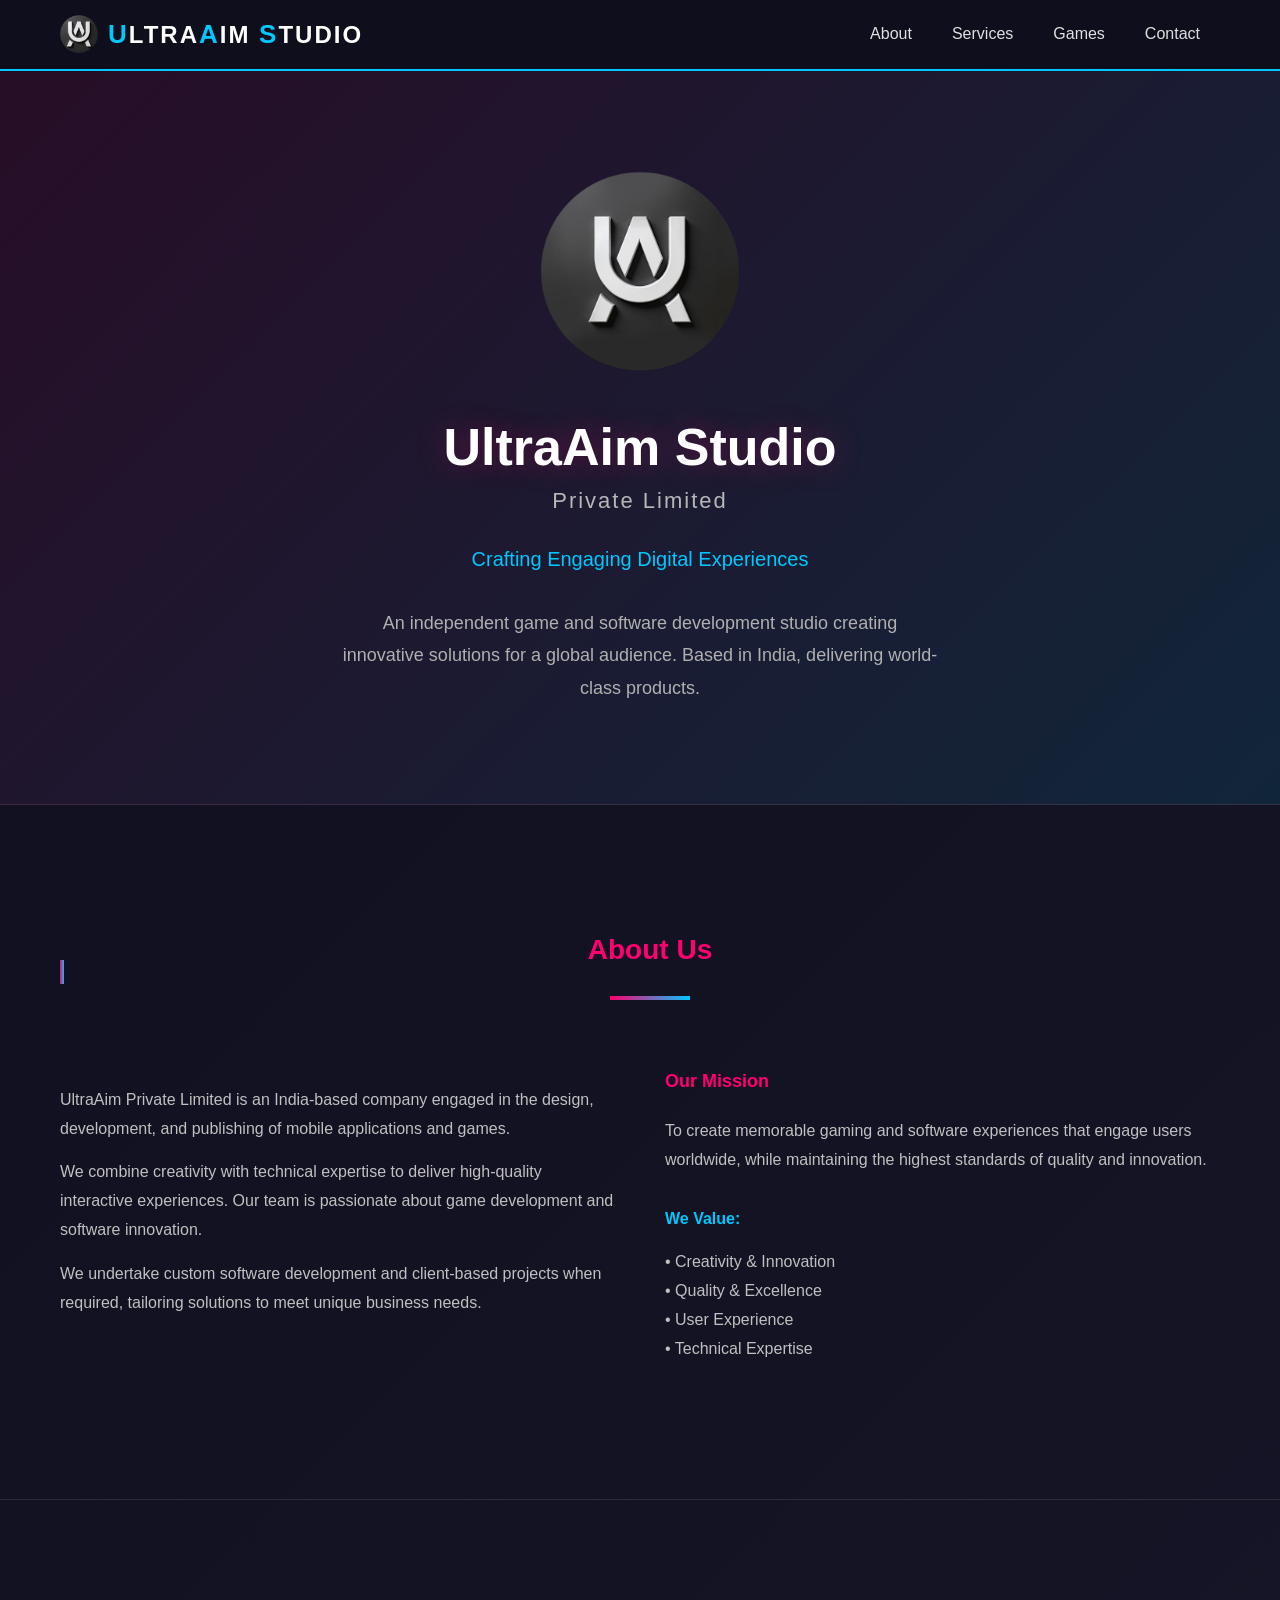
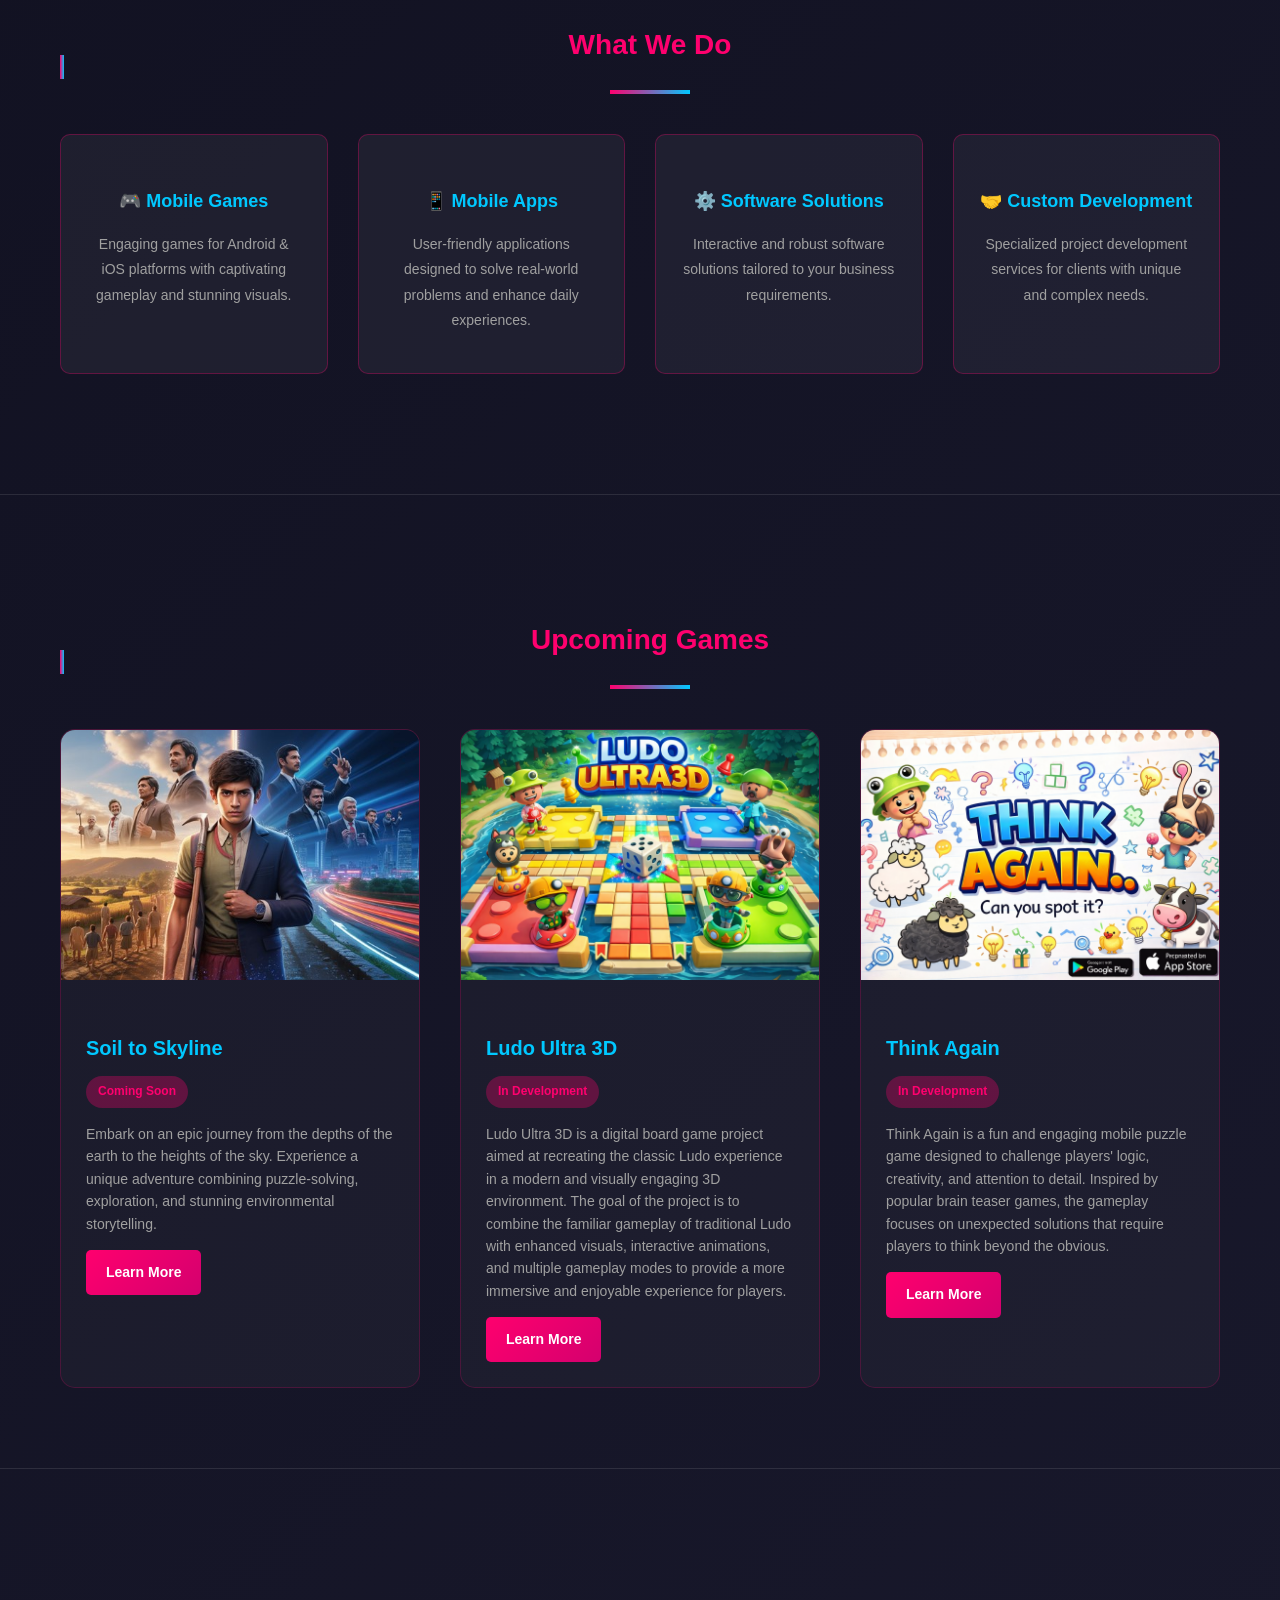
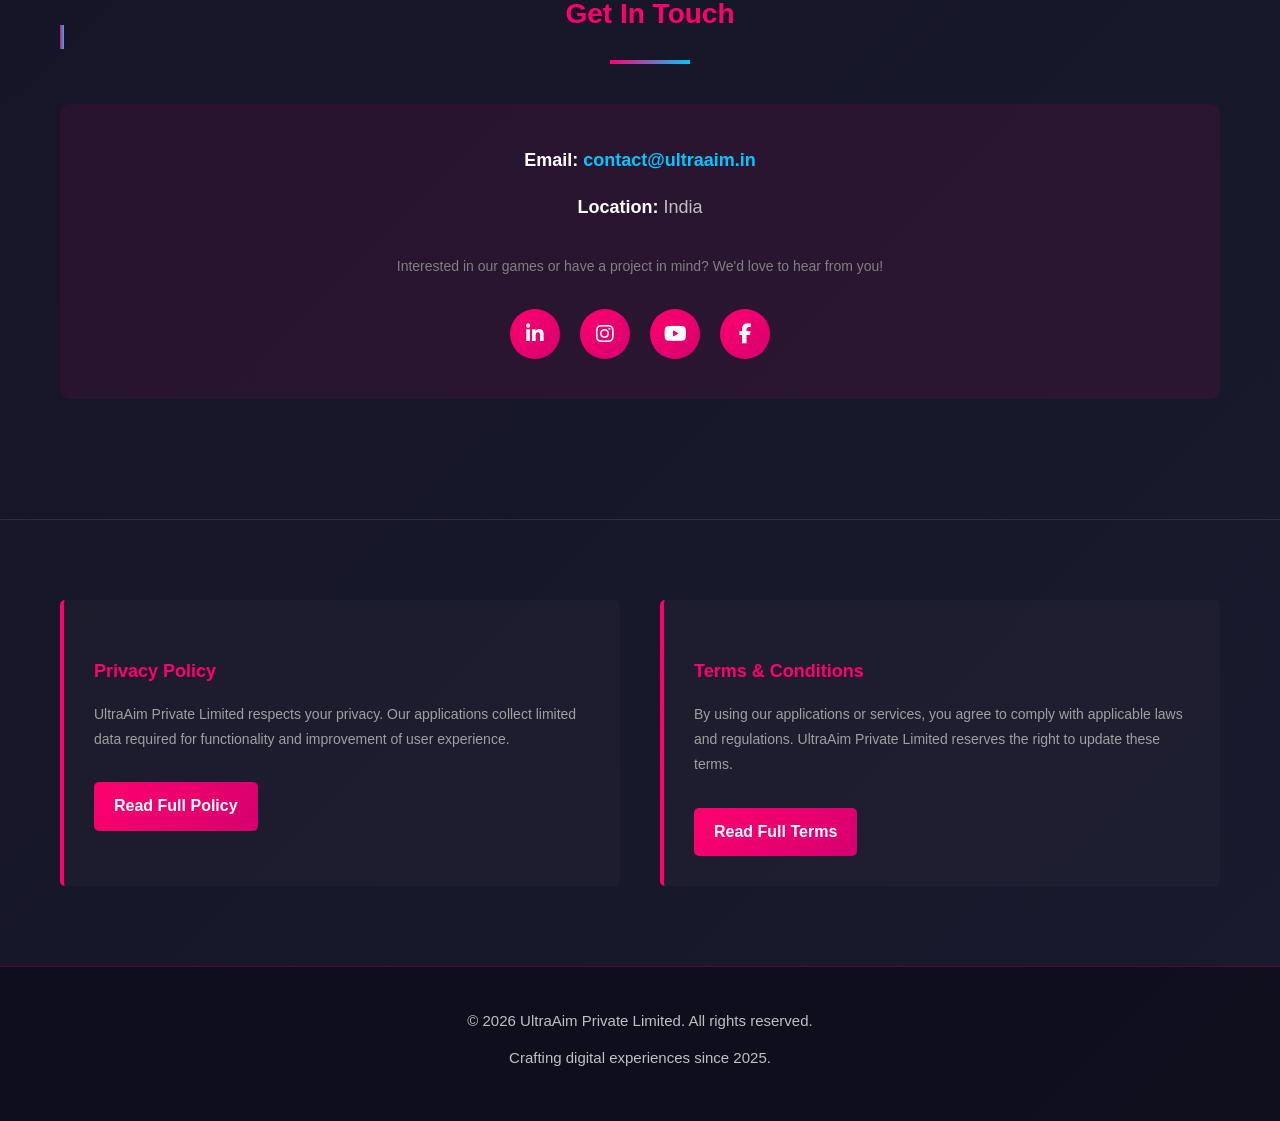
==== commit 5fa4a7d0: "Update  Design" ====
--- a/index.html
+++ b/index.html
@@ -8,6 +8,7 @@
     <meta name="description" content="UltraAim is an independent game and app development studio based in India.">
     <meta name="viewport" content="width=device-width, initial-scale=1.0">
     <link rel="stylesheet" href="https://cdnjs.cloudflare.com/ajax/libs/font-awesome/6.4.0/css/all.min.css">
+    <link rel="stylesheet" href="css/styles.css">
 
     <!-- Open Graphs Tags -->
     <meta property="og:title" content="UltraAim Private Limited" />
@@ -19,854 +20,8 @@
     <!-- Theme Color -->
     <meta name="theme-color-red" content="#ff006e">
     <meta name="theme-color-blue" content="#00c8ff">
-
-    <!-- Stylesheet -->
-    <style>
-        * {
-            margin: 0;
-            padding: 0;
-            box-sizing: border-box;
-        }
-
-        body {
-            font-family: 'Segoe UI', Tahoma, Geneva, Verdana, sans-serif;
-            background: linear-gradient(135deg, #0f0f1e 0%, #1a1a2e 100%);
-            color: #e0e0e0;
-            line-height: 1.8;
-        }
-
-        /* Header & Navigation */
-        header {
-            background: rgba(15, 15, 30, 0.95);
-            padding: 10px 0;
-            border-bottom: 2px solid #00c8ff;
-            position: sticky;
-            top: 0;
-            z-index: 100;
-        }
-
-        header .container {
-            display: flex;
-            justify-content: space-between;
-            align-items: center;
-            height: auto;
-        }
-
-        .logo {
-            font-size: 24px;
-            font-weight: bold;
-            color: #ffffff;
-            text-transform: uppercase;
-            letter-spacing: 2px;
-            display: flex;
-            align-items: center;
-            gap: 10px;
-        }
-
-        .logo img {
-            height: 38px;
-            vertical-align: middle;
-        }
-
-        .logo-text .highlight {
-            color: #00c8ff;
-            font-weight: 800;
-            font-size: 26px;
-        }
-
-        nav {
-            display: flex;
-            align-items: center;
-            gap: 0;
-        }
-
-        nav a {
-            color: #e0e0e0;
-            text-decoration: none;
-            padding: 10px 20px;
-            font-weight: 500;
-            transition: all 0.3s;
-            display: inline-block;
-        }
-
-        nav a:hover {
-            color: #ff006e;
-            background: rgba(255, 0, 110, 0.1);
-        }
-
-        .hamburger {
-            display: none;
-            flex-direction: column;
-            cursor: pointer;
-            gap: 5px;
-        }
-
-        .hamburger span {
-            width: 25px;
-            height: 3px;
-            background: #00c8ff;
-            border-radius: 3px;
-            transition: all 0.3s;
-        }
-
-        .hamburger.active span:nth-child(1) {
-            transform: rotate(45deg) translate(5px, 5px);
-        }
-
-        .hamburger.active span:nth-child(2) {
-            opacity: 0;
-        }
-
-        .hamburger.active span:nth-child(3) {
-            transform: rotate(-45deg) translate(7px, -6px);
-        }
-
-        /* Container */
-        .container {
-            max-width: 1200px;
-            margin: 0 auto;
-            padding: 0 20px;
-        }
-
-        /* Hero Section */
-        .hero {
-            padding: 100px 0;
-            text-align: center;
-            background: linear-gradient(135deg, rgba(255, 0, 110, 0.1) 0%, rgba(0, 200, 255, 0.1) 100%);
-        }
-
-        .hero h1 {
-            font-size: 52px;
-            margin-bottom: 20px;
-            color: #fff;
-            text-shadow: 0 0 30px rgba(255, 0, 110, 0.3);
-        }
-
-        .hero .subtitle {
-            font-size: 20px;
-            color: #00c8ff;
-            margin-bottom: 30px;
-        }
-
-        .hero p {
-            font-size: 18px;
-            color: #b0b0b0;
-            max-width: 600px;
-            margin: 0 auto;
-        }
-
-        /* Section Styling */
-        section {
-            padding: 80px 0;
-            border-bottom: 1px solid rgba(255, 255, 255, 0.1);
-        }
-
-        section:last-of-type {
-            border-bottom: none;
-        }
-
-        h2 {
-            font-size: 40px;
-            margin-bottom: 40px;
-            color: #fff;
-            text-align: center;
-            position: relative;
-            padding-bottom: 20px;
-        }
-
-        h2:after {
-            content: '';
-            display: block;
-            width: 80px;
-            height: 4px;
-            background: linear-gradient(90deg, #ff006e, #00c8ff);
-            margin: 20px auto 0;
-        }
-
-        /* About Section */
-        .about-grid {
-            display: grid;
-            grid-template-columns: 1fr 1fr;
-            gap: 50px;
-            align-items: center;
-            margin-bottom: 40px;
-        }
-
-        .about-content p {
-            margin-bottom: 15px;
-            font-size: 16px;
-            color: #c0c0c0;
-        }
-
-        /* Services Grid */
-        .services-grid {
-            display: grid;
-            grid-template-columns: repeat(auto-fit, minmax(250px, 1fr));
-            gap: 30px;
-            margin-bottom: 40px;
-        }
-
-        .service-card {
-            background: rgba(255, 255, 255, 0.05);
-            padding: 25px;
-            border-radius: 10px;
-            border: 1px solid rgba(255, 0, 110, 0.3);
-            transition: all 0.3s;
-            text-align: center;
-        }
-
-        .service-card:hover {
-            background: rgba(255, 0, 110, 0.1);
-            border-color: #ff006e;
-            transform: translateY(-5px);
-        }
-
-        .service-card h3 {
-            color: #00c8ff;
-            margin-bottom: 15px;
-            font-size: 18px;
-        }
-
-        .service-card p {
-            color: #a0a0a0;
-            font-size: 14px;
-        }
-
-        /* Games Section */
-        .games-grid {
-            display: grid;
-            grid-template-columns: repeat(auto-fit, minmax(320px, 1fr));
-            gap: 40px;
-        }
-
-        .game-card {
-            background: rgba(255, 255, 255, 0.03);
-            border-radius: 15px;
-            overflow: hidden;
-            border: 1px solid rgba(255, 0, 110, 0.2);
-            transition: all 0.4s;
-            cursor: pointer;
-        }
-
-        .game-card:hover {
-            transform: translateY(-10px);
-            border-color: #ff006e;
-            box-shadow: 0 20px 40px rgba(255, 0, 110, 0.2);
-        }
-
-        .game-card img {
-            width: 100%;
-            height: 250px;
-            object-fit: cover;
-            display: block;
-        }
-
-        .game-card-content {
-            padding: 25px;
-        }
-
-        .game-card h3 {
-            color: #00c8ff;
-            margin-bottom: 10px;
-            font-size: 20px;
-        }
-
-        .game-card .status {
-            display: inline-block;
-            background: rgba(255, 0, 110, 0.3);
-            color: #ff006e;
-            padding: 5px 12px;
-            border-radius: 20px;
-            font-size: 12px;
-            font-weight: bold;
-            margin-bottom: 15px;
-        }
-
-        .game-card p {
-            color: #a0a0a0;
-            font-size: 14px;
-            line-height: 1.6;
-            margin-bottom: 15px;
-        }
-
-        .game-card .cta-btn {
-            display: inline-block;
-            background: linear-gradient(135deg, #ff006e, #d4006e);
-            color: #fff;
-            padding: 10px 20px;
-            border-radius: 5px;
-            text-decoration: none;
-            font-weight: bold;
-            transition: all 0.3s;
-            font-size: 14px;
-        }
-
-        .game-card .cta-btn:hover {
-            background: linear-gradient(135deg, #d4006e, #a80052);
-            transform: scale(1.05);
-        }
-
-        /* Contact Section */
-        .contact-info {
-            background: rgba(255, 0, 110, 0.08);
-            padding: 40px;
-            border-radius: 10px;
-            text-align: center;
-            margin-bottom: 40px;
-        }
-
-        .contact-info p {
-            font-size: 18px;
-            margin-bottom: 15px;
-        }
-
-        .contact-info a {
-            color: #00c8ff;
-            text-decoration: none;
-            font-weight: bold;
-            transition: color 0.3s;
-        }
-
-        .contact-info a:hover {
-            color: #ff006e;
-        }
-
-        /* Social Media Icons */
-        .social-links {
-            margin-top: 30px;
-            display: flex;
-            justify-content: center;
-            gap: 20px;
-            flex-wrap: wrap;
-        }
-
-        .social-links a {
-            width: 50px;
-            height: 50px;
-            display: flex;
-            align-items: center;
-            justify-content: center;
-            background: linear-gradient(135deg, #ff006e, #d4006e);
-            color: #fff;
-            border-radius: 50%;
-            font-size: 20px;
-            transition: all 0.3s;
-            text-decoration: none;
-        }
-
-        .social-links a:hover {
-            transform: translateY(-5px) scale(1.1);
-            box-shadow: 0 10px 25px rgba(255, 0, 110, 0.3);
-            color: #fff;
-        }
-
-        /* Info Section */
-        .info-grid {
-            display: grid;
-            grid-template-columns: repeat(auto-fit, minmax(300px, 1fr));
-            gap: 40px;
-        }
-
-        .info-box {
-            padding: 30px;
-            background: rgba(255, 255, 255, 0.02);
-            border-left: 4px solid #ff006e;
-            border-radius: 5px;
-        }
-
-        .info-box h3 {
-            color: #ff006e;
-            margin-bottom: 15px;
-            font-size: 18px;
-        }
-
-        .info-box p {
-            color: #a0a0a0;
-            font-size: 14px;
-            line-height: 1.8;
-        }
-
-        /* Footer */
-        footer {
-            background: rgba(15, 15, 30, 0.98);
-            padding: 40px 0;
-            text-align: center;
-            border-top: 1px solid rgba(255, 0, 110, 0.3);
-            color: #666;
-            font-size: 14px;
-        }
-
-        footer p {
-            margin-bottom: 10px;
-        }
-
-        /* Modal Popup Styling */
-        .modal {
-            display: none;
-            position: fixed;
-            z-index: 1000;
-            left: 0;
-            top: 0;
-            width: 100%;
-            height: 100%;
-            background-color: rgba(0, 0, 0, 0.88);
-            animation: fadeIn 0.3s ease-in;
-            backdrop-filter: blur(6px);
-        }
-
-        @keyframes fadeIn {
-            from {
-                opacity: 0;
-            }
-
-            to {
-                opacity: 1;
-            }
-        }
-
-        @keyframes fadeOut {
-            from {
-                opacity: 1;
-            }
-
-            to {
-                opacity: 0;
-            }
-        }
-
-        @keyframes slideIn {
-            from {
-                transform: translateY(-50px);
-                opacity: 0;
-            }
-
-            to {
-                transform: translateY(0);
-                opacity: 1;
-            }
-        }
-
-        .modal-content {
-            background: linear-gradient(160deg, #0f0f20 0%, #181830 100%);
-            margin: auto;
-            border: 1px solid rgba(255, 0, 110, 0.35);
-            border-radius: 18px;
-            width: 92%;
-            max-width: 980px;
-            max-height: 90vh;
-            overflow-y: auto;
-            position: absolute;
-            top: 50%;
-            left: 50%;
-            transform: translate(-50%, -50%);
-            box-shadow: 0 30px 80px rgba(0, 0, 0, 0.8), 0 0 0 1px rgba(0, 200, 255, 0.08), inset 0 1px 0 rgba(255, 255, 255, 0.05);
-        }
-
-        .modal-content::-webkit-scrollbar {
-            width: 5px;
-        }
-
-        .modal-content::-webkit-scrollbar-track {
-            background: rgba(255, 255, 255, 0.03);
-        }
-
-        .modal-content::-webkit-scrollbar-thumb {
-            background: rgba(255, 0, 110, 0.45);
-            border-radius: 3px;
-        }
-
-        /* Modal Close Button */
-        .modal-close-btn {
-            position: absolute;
-            top: 14px;
-            right: 16px;
-            color: rgba(255, 255, 255, 0.65);
-            font-size: 24px;
-            font-weight: 300;
-            cursor: pointer;
-            z-index: 20;
-            width: 38px;
-            height: 38px;
-            display: flex;
-            align-items: center;
-            justify-content: center;
-            border-radius: 50%;
-            background: rgba(0, 0, 0, 0.45);
-            border: 1px solid rgba(255, 255, 255, 0.12);
-            transition: all 0.25s;
-            line-height: 1;
-            padding-bottom: 4px;
-        }
-
-        .modal-close-btn:hover {
-            color: #fff;
-            background: rgba(255, 0, 110, 0.5);
-            border-color: #ff006e;
-            transform: scale(1.1);
-        }
-
-        /* Image Slider */
-        .game-slider {
-            position: relative;
-            width: 100%;
-            overflow: hidden;
-            border-radius: 18px 18px 0 0;
-            background: #050510;
-            flex-shrink: 0;
-        }
-
-        .slider-track {
-            display: flex;
-            transition: transform 0.5s cubic-bezier(0.25, 0.46, 0.45, 0.94);
-        }
-
-        .slider-slide {
-            min-width: 100%;
-            position: relative;
-        }
-
-        .slider-slide img {
-            width: 100%;
-            height: 360px;
-            object-fit: cover;
-            display: block;
-        }
-
-        .slider-gradient {
-            position: absolute;
-            bottom: 0;
-            left: 0;
-            right: 0;
-            height: 140px;
-            background: linear-gradient(to top, #181830 0%, rgba(24, 24, 48, 0.5) 60%, transparent 100%);
-            pointer-events: none;
-        }
-
-        .slider-btn {
-            position: absolute;
-            top: 50%;
-            transform: translateY(-50%);
-            background: rgba(0, 0, 0, 0.55);
-            border: 1px solid rgba(255, 255, 255, 0.18);
-            color: #fff;
-            font-size: 26px;
-            width: 46px;
-            height: 46px;
-            border-radius: 50%;
-            cursor: pointer;
-            display: flex;
-            align-items: center;
-            justify-content: center;
-            transition: all 0.25s;
-            z-index: 5;
-            backdrop-filter: blur(4px);
-        }
-
-        .slider-btn:hover {
-            background: rgba(255, 0, 110, 0.65);
-            border-color: #ff006e;
-            transform: translateY(-50%) scale(1.08);
-        }
-
-        .slider-prev {
-            left: 14px;
-        }
-
-        .slider-next {
-            right: 14px;
-        }
-
-        .slider-dots {
-            position: absolute;
-            bottom: 14px;
-            left: 50%;
-            transform: translateX(-50%);
-            display: flex;
-            gap: 7px;
-            z-index: 5;
-        }
-
-        .slider-dot {
-            width: 8px;
-            height: 8px;
-            border-radius: 50%;
-            background: rgba(255, 255, 255, 0.35);
-            cursor: pointer;
-            transition: all 0.3s;
-            border: none;
-            padding: 0;
-        }
-
-        .slider-dot.active {
-            background: #ff006e;
-            width: 22px;
-            border-radius: 4px;
-            box-shadow: 0 0 8px rgba(255, 0, 110, 0.6);
-        }
-
-        /* Game Modal Body */
-        .game-modal-body {
-            padding: 28px 36px 36px;
-            position: relative;
-        }
-
-        /* Game Title & Meta */
-        .game-modal-title {
-            font-size: 30px;
-            font-weight: 800;
-            color: #fff;
-            margin: 0 0 12px 0;
-            line-height: 1.2;
-            letter-spacing: -0.5px;
-            text-shadow: 0 0 25px rgba(0, 200, 255, 0.25);
-        }
-
-        .game-meta {
-            display: flex;
-            flex-wrap: wrap;
-            gap: 8px;
-            margin-bottom: 20px;
-        }
-
-        .badge {
-            display: inline-flex;
-            align-items: center;
-            gap: 5px;
-            padding: 4px 12px;
-            border-radius: 20px;
-            font-size: 11px;
-            font-weight: 700;
-            letter-spacing: 0.6px;
-            text-transform: uppercase;
-        }
-
-        .badge-coming-soon {
-            background: rgba(255, 0, 110, 0.18);
-            color: #ff006e;
-            border: 1px solid rgba(255, 0, 110, 0.4);
-        }
-
-        .badge-in-dev {
-            background: rgba(255, 160, 0, 0.15);
-            color: #ffaa00;
-            border: 1px solid rgba(255, 160, 0, 0.35);
-        }
-
-        .badge-live {
-            background: rgba(0, 200, 100, 0.15);
-            color: #00c864;
-            border: 1px solid rgba(0, 200, 100, 0.35);
-        }
-
-        .badge-genre {
-            background: rgba(0, 200, 255, 0.1);
-            color: #00c8ff;
-            border: 1px solid rgba(0, 200, 255, 0.25);
-        }
-
-        .badge-platform {
-            background: rgba(255, 255, 255, 0.06);
-            color: #909090;
-            border: 1px solid rgba(255, 255, 255, 0.12);
-        }
-
-        /* Tagline */
-        .game-tagline {
-            font-size: 15px;
-            color: rgba(160, 200, 230, 0.85);
-            font-style: italic;
-            margin-bottom: 28px;
-            padding: 10px 16px;
-            border-left: 3px solid #00c8ff;
-            background: rgba(0, 200, 255, 0.05);
-            border-radius: 0 8px 8px 0;
-            line-height: 1.6;
-        }
-
-        /* Section Labels */
-        .section-label {
-            font-size: 11px;
-            font-weight: 700;
-            letter-spacing: 2px;
-            text-transform: uppercase;
-            color: rgba(255, 255, 255, 0.4);
-            margin-bottom: 14px;
-            display: flex;
-            align-items: center;
-            gap: 10px;
-        }
-
-        .section-label::after {
-            content: '';
-            flex: 1;
-            height: 1px;
-            background: rgba(255, 255, 255, 0.08);
-        }
-
-        /* Description */
-        .game-description-section {
-            margin-bottom: 32px;
-        }
-
-        .game-description-text {
-            font-size: 15px;
-            color: #b0b0c8;
-            line-height: 1.9;
-        }
-
-        /* Features Grid */
-        .game-features-section {
-            margin-bottom: 8px;
-        }
-
-        .features-grid {
-            display: grid;
-            grid-template-columns: repeat(auto-fit, minmax(190px, 1fr));
-            gap: 12px;
-        }
-
-        .feature-card {
-            background: rgba(255, 255, 255, 0.03);
-            border: 1px solid rgba(255, 255, 255, 0.07);
-            border-radius: 12px;
-            padding: 18px 16px;
-            transition: all 0.3s;
-        }
-
-        .feature-card:hover {
-            background: rgba(0, 200, 255, 0.06);
-            border-color: rgba(0, 200, 255, 0.2);
-            transform: translateY(-3px);
-            box-shadow: 0 8px 20px rgba(0, 0, 0, 0.3);
-        }
-
-        .feature-icon {
-            font-size: 26px;
-            margin-bottom: 10px;
-            display: block;
-        }
-
-        .feature-title {
-            font-size: 13px;
-            font-weight: 700;
-            color: #e0e0f0;
-            margin-bottom: 5px;
-        }
-
-        .feature-desc {
-            font-size: 12px;
-            color: #707088;
-            line-height: 1.55;
-        }
-
-        /* Hero Logo */
-        .hero-logo {
-            max-width: 200px;
-            height: auto;
-            margin-bottom: 30px;
-            display: block;
-            margin-left: auto;
-            margin-right: auto;
-            animation: fadeInDown 0.8s ease-out;
-        }
-
-        @keyframes fadeInDown {
-            from {
-                opacity: 0;
-                transform: translateY(-30px);
-            }
-
-            to {
-                opacity: 1;
-                transform: translateY(0);
-            }
-        }
-
-        /* Responsive */
-        @media (max-width: 768px) {
-            .hero h1 {
-                font-size: 36px;
-            }
-
-            .hero .subtitle {
-                font-size: 16px;
-            }
-
-            h2 {
-                font-size: 28px;
-            }
-
-            .about-grid {
-                grid-template-columns: 1fr;
-            }
-
-            header .container {
-                flex-direction: row;
-                gap: 0;
-            }
-
-            .hamburger {
-                display: flex;
-            }
-
-            nav {
-                display: none;
-                position: absolute;
-                top: 60px;
-                left: 0;
-                right: 0;
-                flex-direction: column;
-                background: rgba(15, 15, 30, 0.98);
-                border-bottom: 2px solid #00c8ff;
-                border-top: 2px solid #00c8ff;
-            }
-
-            nav.active {
-                display: flex;
-            }
-
-            nav a {
-                padding: 15px 20px;
-                margin-left: 0;
-                border-bottom: 1px solid rgba(255, 0, 110, 0.2);
-            }
-
-            .games-grid {
-                grid-template-columns: 1fr;
-            }
-
-            section {
-                padding: 50px 0;
-            }
-
-            .modal-content {
-                width: 96%;
-                max-height: 94vh;
-                border-radius: 14px;
-            }
-
-            .slider-slide img {
-                height: 220px;
-            }
-
-            .game-modal-body {
-                padding: 18px 18px 24px;
-            }
-
-            .game-modal-title {
-                font-size: 22px;
-            }
-
-            .features-grid {
-                grid-template-columns: 1fr 1fr;
-            }
-
-            .game-tagline {
-                font-size: 14px;
-            }
-        }
-    </style>
 </head>
+
 
 <body>
 
@@ -875,7 +30,10 @@
         <div class="container">
             <div class="logo">
                 <img src="images/Ultra Aim Pvt Logo V2.png" alt="UltraAim Logo">
-                <span class="logo-text"><span class="highlight">U</span>ltra<span class="highlight">A</span>im</span>
+                <span class="logo-text">
+                    <span class="highlight">U</span>ltra<span class="highlight">A</span>im
+                    <span class="highlight">S</span>tudio
+                </span>
             </div>
             <nav>
                 <a href="#about">About</a>
@@ -895,7 +53,8 @@
     <section class="hero">
         <div class="container">
             <img src="images/Ultra Aim Pvt Logo V3.png" alt="UltraAim Logo" class="hero-logo">
-            <h1>UltraAim Private Limited</h1>
+            <h1>UltraAim Studio</h1>
+            <h4>Private Limited</h4>
             <p class="subtitle">Crafting Engaging Digital Experiences</p>
             <p>An independent game and software development studio creating innovative solutions for a global audience.
                 Based in India, delivering world-class products.</p>
--- a/css/styles.css
+++ b/css/styles.css
@@ -0,0 +1,1010 @@
+* {
+    margin: 0;
+    padding: 0;
+    box-sizing: border-box;
+}
+
+body {
+    font-family: 'Segoe UI', Tahoma, Geneva, Verdana, sans-serif;
+    background: linear-gradient(135deg, #0f0f1e 0%, #1a1a2e 100%);
+    color: #e0e0e0;
+    line-height: 1.8;
+}
+
+/* Header & Navigation */
+header {
+    background: rgba(15, 15, 30, 0.95);
+    padding: 10px 0;
+    border-bottom: 2px solid #00c8ff;
+    position: sticky;
+    top: 0;
+    z-index: 100;
+}
+
+header .container {
+    display: flex;
+    justify-content: space-between;
+    align-items: center;
+    height: auto;
+}
+
+.logo {
+    font-size: 24px;
+    font-weight: bold;
+    color: #ffffff;
+    text-transform: uppercase;
+    letter-spacing: 2px;
+    display: flex;
+    align-items: center;
+    gap: 10px;
+    text-decoration: none;
+}
+
+.logo img {
+    height: 38px;
+    vertical-align: middle;
+}
+
+.logo-text .highlight {
+    color: #00c8ff;
+    font-weight: 800;
+    font-size: 26px;
+}
+
+nav {
+    display: flex;
+    align-items: center;
+    gap: 0;
+}
+
+nav a {
+    color: #e0e0e0;
+    text-decoration: none;
+    padding: 10px 20px;
+    font-weight: 500;
+    transition: all 0.3s;
+    display: inline-block;
+}
+
+nav a:hover {
+    color: #ff006e;
+    background: rgba(255, 0, 110, 0.1);
+}
+
+.hamburger {
+    display: none;
+    flex-direction: column;
+    cursor: pointer;
+    gap: 5px;
+}
+
+.hamburger span {
+    width: 25px;
+    height: 3px;
+    background: #00c8ff;
+    border-radius: 3px;
+    transition: all 0.3s;
+}
+
+.hamburger.active span:nth-child(1) {
+    transform: rotate(45deg) translate(5px, 5px);
+}
+
+.hamburger.active span:nth-child(2) {
+    opacity: 0;
+}
+
+.hamburger.active span:nth-child(3) {
+    transform: rotate(-45deg) translate(7px, -6px);
+}
+
+/* Container */
+.container {
+    max-width: 1200px;
+    margin: 0 auto;
+    padding: 0 20px;
+}
+
+/* Hero Section */
+.hero {
+    padding: 100px 0;
+    text-align: center;
+    background: linear-gradient(135deg, rgba(255, 0, 110, 0.1) 0%, rgba(0, 200, 255, 0.1) 100%);
+}
+
+.hero h1 {
+    font-size: 52px;
+    margin-bottom: 0;
+    color: #fff;
+    text-shadow: 0 0 30px rgba(255, 0, 110, 0.3);
+}
+
+.hero h4 {
+    font-size: 22px;
+    margin: -13px 0 20px 0;
+    color: #b7b7b7;
+    font-weight: 500;
+    letter-spacing: 2px;
+}
+
+.hero .subtitle {
+    font-size: 20px;
+    color: #00c8ff;
+    margin-bottom: 30px;
+}
+
+.hero p {
+    font-size: 18px;
+    color: #b0b0b0;
+    max-width: 600px;
+    margin: 0 auto;
+}
+
+/* Section Styling */
+section {
+    padding: 80px 0;
+    border-bottom: 1px solid rgba(255, 255, 255, 0.1);
+}
+
+section:last-of-type {
+    border-bottom: none;
+}
+
+h2 {
+    font-size: 40px;
+    margin-bottom: 40px;
+    color: #fff;
+    text-align: center;
+    position: relative;
+    padding-bottom: 20px;
+}
+
+h2:after {
+    content: '';
+    display: block;
+    width: 80px;
+    height: 4px;
+    background: linear-gradient(90deg, #ff006e, #00c8ff);
+    margin: 20px auto 0;
+}
+
+/* About Section */
+.about-grid {
+    display: grid;
+    grid-template-columns: 1fr 1fr;
+    gap: 50px;
+    align-items: center;
+    margin-bottom: 40px;
+}
+
+.about-content p {
+    margin-bottom: 15px;
+    font-size: 16px;
+    color: #c0c0c0;
+}
+
+/* Services Grid */
+.services-grid {
+    display: grid;
+    grid-template-columns: repeat(auto-fit, minmax(250px, 1fr));
+    gap: 30px;
+    margin-bottom: 40px;
+}
+
+.service-card {
+    background: rgba(255, 255, 255, 0.05);
+    padding: 25px;
+    border-radius: 10px;
+    border: 1px solid rgba(255, 0, 110, 0.3);
+    transition: all 0.3s;
+    text-align: center;
+}
+
+.service-card:hover {
+    background: rgba(255, 0, 110, 0.1);
+    border-color: #ff006e;
+    transform: translateY(-5px);
+}
+
+.service-card h3 {
+    color: #00c8ff;
+    margin-bottom: 15px;
+    font-size: 18px;
+}
+
+.service-card p {
+    color: #a0a0a0;
+    font-size: 14px;
+}
+
+/* Games Section */
+.games-grid {
+    display: grid;
+    grid-template-columns: repeat(auto-fit, minmax(320px, 1fr));
+    gap: 40px;
+}
+
+.game-card {
+    background: rgba(255, 255, 255, 0.03);
+    border-radius: 15px;
+    overflow: hidden;
+    border: 1px solid rgba(255, 0, 110, 0.2);
+    transition: all 0.4s;
+    cursor: pointer;
+}
+
+.game-card:hover {
+    transform: translateY(-10px);
+    border-color: #ff006e;
+    box-shadow: 0 20px 40px rgba(255, 0, 110, 0.2);
+}
+
+.game-card img {
+    width: 100%;
+    height: 250px;
+    object-fit: cover;
+    display: block;
+}
+
+.game-card-content {
+    padding: 25px;
+}
+
+.game-card h3 {
+    color: #00c8ff;
+    margin-bottom: 10px;
+    font-size: 20px;
+}
+
+.game-card .status {
+    display: inline-block;
+    background: rgba(255, 0, 110, 0.3);
+    color: #ff006e;
+    padding: 5px 12px;
+    border-radius: 20px;
+    font-size: 12px;
+    font-weight: bold;
+    margin-bottom: 15px;
+}
+
+.game-card p {
+    color: #a0a0a0;
+    font-size: 14px;
+    line-height: 1.6;
+    margin-bottom: 15px;
+}
+
+.game-card .cta-btn {
+    display: inline-block;
+    background: linear-gradient(135deg, #ff006e, #d4006e);
+    color: #fff;
+    padding: 10px 20px;
+    border-radius: 5px;
+    text-decoration: none;
+    font-weight: bold;
+    transition: all 0.3s;
+    font-size: 14px;
+}
+
+.game-card .cta-btn:hover {
+    background: linear-gradient(135deg, #d4006e, #a80052);
+    transform: scale(1.05);
+}
+
+/* Contact Section */
+.contact-info {
+    background: rgba(255, 0, 110, 0.08);
+    padding: 40px;
+    border-radius: 10px;
+    text-align: center;
+    margin-bottom: 40px;
+}
+
+.contact-info p {
+    font-size: 18px;
+    margin-bottom: 15px;
+}
+
+.contact-info a {
+    color: #00c8ff;
+    text-decoration: none;
+    font-weight: bold;
+    transition: color 0.3s;
+}
+
+.contact-info a:hover {
+    color: #ff006e;
+}
+
+/* Social Media Icons */
+.social-links {
+    margin-top: 30px;
+    display: flex;
+    justify-content: center;
+    gap: 20px;
+    flex-wrap: wrap;
+}
+
+.social-links a {
+    width: 50px;
+    height: 50px;
+    display: flex;
+    align-items: center;
+    justify-content: center;
+    background: linear-gradient(135deg, #ff006e, #d4006e);
+    color: #fff;
+    border-radius: 50%;
+    font-size: 20px;
+    transition: all 0.3s;
+    text-decoration: none;
+}
+
+.social-links a:hover {
+    transform: translateY(-5px) scale(1.1);
+    box-shadow: 0 10px 25px rgba(255, 0, 110, 0.3);
+    color: #fff;
+}
+
+/* Info Section */
+.info-grid {
+    display: grid;
+    grid-template-columns: repeat(auto-fit, minmax(300px, 1fr));
+    gap: 40px;
+}
+
+.info-box {
+    padding: 30px;
+    background: rgba(255, 255, 255, 0.02);
+    border-left: 4px solid #ff006e;
+    border-radius: 5px;
+}
+
+.info-box h3 {
+    color: #ff006e;
+    margin-bottom: 15px;
+    font-size: 18px;
+}
+
+.info-box p {
+    color: #a0a0a0;
+    font-size: 14px;
+    line-height: 1.8;
+}
+
+/* Footer */
+footer {
+    background: rgba(15, 15, 30, 0.98);
+    padding: 40px 0;
+    text-align: center;
+    border-top: 1px solid rgba(255, 0, 110, 0.3);
+    color: #666;
+    font-size: 14px;
+}
+
+footer p {
+    margin-bottom: 10px;
+}
+
+/* Modal Popup Styling */
+.modal {
+    display: none;
+    position: fixed;
+    z-index: 1000;
+    left: 0;
+    top: 0;
+    width: 100%;
+    height: 100%;
+    background-color: rgba(0, 0, 0, 0.88);
+    animation: fadeIn 0.3s ease-in;
+    backdrop-filter: blur(6px);
+}
+
+@keyframes fadeIn {
+    from {
+        opacity: 0;
+    }
+
+    to {
+        opacity: 1;
+    }
+}
+
+@keyframes fadeOut {
+    from {
+        opacity: 1;
+    }
+
+    to {
+        opacity: 0;
+    }
+}
+
+@keyframes slideIn {
+    from {
+        transform: translateY(-50px);
+        opacity: 0;
+    }
+
+    to {
+        transform: translateY(0);
+        opacity: 1;
+    }
+}
+
+.modal-content {
+    background: linear-gradient(160deg, #0f0f20 0%, #181830 100%);
+    margin: auto;
+    border: 1px solid rgba(255, 0, 110, 0.35);
+    border-radius: 18px;
+    width: 92%;
+    max-width: 980px;
+    max-height: 90vh;
+    overflow-y: auto;
+    position: absolute;
+    top: 50%;
+    left: 50%;
+    transform: translate(-50%, -50%);
+    box-shadow: 0 30px 80px rgba(0, 0, 0, 0.8), 0 0 0 1px rgba(0, 200, 255, 0.08), inset 0 1px 0 rgba(255, 255, 255, 0.05);
+}
+
+.modal-content::-webkit-scrollbar {
+    width: 5px;
+}
+
+.modal-content::-webkit-scrollbar-track {
+    background: rgba(255, 255, 255, 0.03);
+}
+
+.modal-content::-webkit-scrollbar-thumb {
+    background: rgba(255, 0, 110, 0.45);
+    border-radius: 3px;
+}
+
+/* Modal Close Button */
+.modal-close-btn {
+    position: absolute;
+    top: 14px;
+    right: 16px;
+    color: rgba(255, 255, 255, 0.65);
+    font-size: 24px;
+    font-weight: 300;
+    cursor: pointer;
+    z-index: 20;
+    width: 38px;
+    height: 38px;
+    display: flex;
+    align-items: center;
+    justify-content: center;
+    border-radius: 50%;
+    background: rgba(0, 0, 0, 0.45);
+    border: 1px solid rgba(255, 255, 255, 0.12);
+    transition: all 0.25s;
+    line-height: 1;
+    padding-bottom: 4px;
+}
+
+.modal-close-btn:hover {
+    color: #fff;
+    background: rgba(255, 0, 110, 0.5);
+    border-color: #ff006e;
+    transform: scale(1.1);
+}
+
+/* Image Slider */
+.game-slider {
+    position: relative;
+    width: 100%;
+    overflow: hidden;
+    border-radius: 18px 18px 0 0;
+    background: #050510;
+    flex-shrink: 0;
+}
+
+.slider-track {
+    display: flex;
+    transition: transform 0.5s cubic-bezier(0.25, 0.46, 0.45, 0.94);
+}
+
+.slider-slide {
+    min-width: 100%;
+    position: relative;
+}
+
+.slider-slide img {
+    width: 100%;
+    height: 360px;
+    object-fit: cover;
+    display: block;
+}
+
+.slider-gradient {
+    position: absolute;
+    bottom: 0;
+    left: 0;
+    right: 0;
+    height: 140px;
+    background: linear-gradient(to top, #181830 0%, rgba(24, 24, 48, 0.5) 60%, transparent 100%);
+    pointer-events: none;
+}
+
+.slider-btn {
+    position: absolute;
+    top: 50%;
+    transform: translateY(-50%);
+    background: rgba(0, 0, 0, 0.55);
+    border: 1px solid rgba(255, 255, 255, 0.18);
+    color: #fff;
+    font-size: 26px;
+    width: 46px;
+    height: 46px;
+    border-radius: 50%;
+    cursor: pointer;
+    display: flex;
+    align-items: center;
+    justify-content: center;
+    transition: all 0.25s;
+    z-index: 5;
+    backdrop-filter: blur(4px);
+}
+
+.slider-btn:hover {
+    background: rgba(255, 0, 110, 0.65);
+    border-color: #ff006e;
+    transform: translateY(-50%) scale(1.08);
+}
+
+.slider-prev {
+    left: 14px;
+}
+
+.slider-next {
+    right: 14px;
+}
+
+.slider-dots {
+    position: absolute;
+    bottom: 14px;
+    left: 50%;
+    transform: translateX(-50%);
+    display: flex;
+    gap: 7px;
+    z-index: 5;
+}
+
+.slider-dot {
+    width: 8px;
+    height: 8px;
+    border-radius: 50%;
+    background: rgba(255, 255, 255, 0.35);
+    cursor: pointer;
+    transition: all 0.3s;
+    border: none;
+    padding: 0;
+}
+
+.slider-dot.active {
+    background: #ff006e;
+    width: 22px;
+    border-radius: 4px;
+    box-shadow: 0 0 8px rgba(255, 0, 110, 0.6);
+}
+
+/* Game Modal Body */
+.game-modal-body {
+    padding: 28px 36px 36px;
+    position: relative;
+}
+
+/* Game Title & Meta */
+.game-modal-title {
+    font-size: 30px;
+    font-weight: 800;
+    color: #fff;
+    margin: 0 0 12px 0;
+    line-height: 1.2;
+    letter-spacing: -0.5px;
+    text-shadow: 0 0 25px rgba(0, 200, 255, 0.25);
+}
+
+.game-meta {
+    display: flex;
+    flex-wrap: wrap;
+    gap: 8px;
+    margin-bottom: 20px;
+}
+
+.badge {
+    display: inline-flex;
+    align-items: center;
+    gap: 5px;
+    padding: 4px 12px;
+    border-radius: 20px;
+    font-size: 11px;
+    font-weight: 700;
+    letter-spacing: 0.6px;
+    text-transform: uppercase;
+}
+
+.badge-coming-soon {
+    background: rgba(255, 0, 110, 0.18);
+    color: #ff006e;
+    border: 1px solid rgba(255, 0, 110, 0.4);
+}
+
+.badge-in-dev {
+    background: rgba(255, 160, 0, 0.15);
+    color: #ffaa00;
+    border: 1px solid rgba(255, 160, 0, 0.35);
+}
+
+.badge-live {
+    background: rgba(0, 200, 100, 0.15);
+    color: #00c864;
+    border: 1px solid rgba(0, 200, 100, 0.35);
+}
+
+.badge-genre {
+    background: rgba(0, 200, 255, 0.1);
+    color: #00c8ff;
+    border: 1px solid rgba(0, 200, 255, 0.25);
+}
+
+.badge-platform {
+    background: rgba(255, 255, 255, 0.06);
+    color: #909090;
+    border: 1px solid rgba(255, 255, 255, 0.12);
+}
+
+/* Tagline */
+.game-tagline {
+    font-size: 15px;
+    color: rgba(160, 200, 230, 0.85);
+    font-style: italic;
+    margin-bottom: 28px;
+    padding: 10px 16px;
+    border-left: 3px solid #00c8ff;
+    background: rgba(0, 200, 255, 0.05);
+    border-radius: 0 8px 8px 0;
+    line-height: 1.6;
+}
+
+/* Section Labels */
+.section-label {
+    font-size: 11px;
+    font-weight: 700;
+    letter-spacing: 2px;
+    text-transform: uppercase;
+    color: rgba(255, 255, 255, 0.4);
+    margin-bottom: 14px;
+    display: flex;
+    align-items: center;
+    gap: 10px;
+}
+
+.section-label::after {
+    content: '';
+    flex: 1;
+    height: 1px;
+    background: rgba(255, 255, 255, 0.08);
+}
+
+/* Description */
+.game-description-section {
+    margin-bottom: 32px;
+}
+
+.game-description-text {
+    font-size: 15px;
+    color: #b0b0c8;
+    line-height: 1.9;
+}
+
+/* Features Grid */
+.game-features-section {
+    margin-bottom: 8px;
+}
+
+.features-grid {
+    display: grid;
+    grid-template-columns: repeat(auto-fit, minmax(190px, 1fr));
+    gap: 12px;
+}
+
+.feature-card {
+    background: rgba(255, 255, 255, 0.03);
+    border: 1px solid rgba(255, 255, 255, 0.07);
+    border-radius: 12px;
+    padding: 18px 16px;
+    transition: all 0.3s;
+}
+
+.feature-card:hover {
+    background: rgba(0, 200, 255, 0.06);
+    border-color: rgba(0, 200, 255, 0.2);
+    transform: translateY(-3px);
+    box-shadow: 0 8px 20px rgba(0, 0, 0, 0.3);
+}
+
+.feature-icon {
+    font-size: 26px;
+    margin-bottom: 10px;
+    display: block;
+}
+
+.feature-title {
+    font-size: 13px;
+    font-weight: 700;
+    color: #e0e0f0;
+    margin-bottom: 5px;
+}
+
+.feature-desc {
+    font-size: 12px;
+    color: #707088;
+    line-height: 1.55;
+}
+
+/* Hero Logo */
+.hero-logo {
+    max-width: 200px;
+    height: auto;
+    margin-bottom: 30px;
+    display: block;
+    margin-left: auto;
+    margin-right: auto;
+    animation: fadeInDown 0.8s ease-out;
+}
+
+@keyframes fadeInDown {
+    from {
+        opacity: 0;
+        transform: translateY(-30px);
+    }
+
+    to {
+        opacity: 1;
+        transform: translateY(0);
+    }
+}
+
+/* Policy & Legal Page Styles */
+main {
+    padding: 80px 0;
+    min-height: 100vh;
+}
+
+.policy-container {
+    background: rgba(255, 255, 255, 0.02);
+    border: 1px solid rgba(255, 0, 110, 0.2);
+    border-radius: 10px;
+    padding: 50px;
+}
+
+h1 {
+    font-size: 48px;
+    color: #fff;
+    margin-bottom: 0;
+    text-shadow: 0 0 30px rgba(255, 0, 110, 0.3);
+}
+
+.policy-container h4 {
+    font-size: 22px;
+    color: #00c8ff;
+    margin: 5px 0 20px 0;
+    display: block;
+    font-weight: 500;
+    letter-spacing: 1px;
+}
+
+.company-name {
+    font-size: 20px;
+    color: #00c8ff;
+    margin-bottom: 20px;
+    display: block;
+}
+
+.last-updated {
+    color: #808080;
+    font-size: 14px;
+    margin-bottom: 40px;
+    padding-bottom: 30px;
+    border-bottom: 1px solid rgba(255, 0, 110, 0.2);
+}
+
+h2 {
+    font-size: 28px;
+    color: #ff006e;
+    margin-top: 40px;
+    margin-bottom: 20px;
+    position: relative;
+    padding-left: 20px;
+}
+
+h2:before {
+    content: '';
+    position: absolute;
+    left: 0;
+    top: 50%;
+    transform: translateY(-50%);
+    width: 4px;
+    height: 24px;
+    background: linear-gradient(90deg, #ff006e, #00c8ff);
+}
+
+h3 {
+    font-size: 18px;
+    color: #00c8ff;
+    margin-top: 25px;
+    margin-bottom: 15px;
+}
+
+h4 {
+    font-size: 16px;
+    color: #b0b0b0;
+    margin-top: 20px;
+    margin-bottom: 10px;
+    font-weight: 600;
+}
+
+p {
+    font-size: 15px;
+    color: #c0c0c0;
+    margin-bottom: 15px;
+    line-height: 1.8;
+}
+
+ul {
+    margin-left: 30px;
+    margin-bottom: 20px;
+}
+
+li {
+    font-size: 15px;
+    color: #b0b0b0;
+    margin-bottom: 10px;
+}
+
+strong {
+    color: #fff;
+    font-weight: 600;
+}
+
+a {
+    color: #00c8ff;
+    text-decoration: none;
+    transition: color 0.3s;
+}
+
+a:hover {
+    color: #ff006e;
+}
+
+.footer-links {
+    margin-bottom: 20px;
+}
+
+.footer-links a {
+    margin: 0 15px;
+    font-size: 14px;
+}
+
+/* Back Button */
+.back-button {
+    display: inline-block;
+    margin-bottom: 30px;
+    padding: 10px 20px;
+    background: rgba(255, 0, 110, 0.2);
+    color: #00c8ff;
+    border: 1px solid #00c8ff;
+    border-radius: 5px;
+    text-decoration: none;
+    transition: all 0.3s;
+    font-weight: 500;
+}
+
+.back-button:hover {
+    background: rgba(0, 200, 255, 0.2);
+    color: #ff006e;
+    border-color: #ff006e;
+}
+
+/* Responsive */
+@media (max-width: 768px) {
+    .hero h1 {
+        font-size: 36px;
+    }
+
+    .hero .subtitle {
+        font-size: 16px;
+    }
+
+    h2 {
+        font-size: 28px;
+    }
+
+    h1 {
+        font-size: 32px;
+    }
+
+    .about-grid {
+        grid-template-columns: 1fr;
+    }
+
+    header .container {
+        flex-direction: row;
+        gap: 0;
+    }
+
+    .hamburger {
+        display: flex;
+    }
+
+    nav {
+        display: none;
+        position: absolute;
+        top: 60px;
+        left: 0;
+        right: 0;
+        flex-direction: column;
+        background: rgba(15, 15, 30, 0.98);
+        border-bottom: 2px solid #00c8ff;
+        border-top: 2px solid #00c8ff;
+    }
+
+    nav.active {
+        display: flex;
+    }
+
+    nav a {
+        padding: 15px 20px;
+        margin-left: 0;
+        border-bottom: 1px solid rgba(255, 0, 110, 0.2);
+    }
+
+    .games-grid {
+        grid-template-columns: 1fr;
+    }
+
+    section {
+        padding: 50px 0;
+    }
+
+    .modal-content {
+        width: 96%;
+        max-height: 94vh;
+        border-radius: 14px;
+    }
+
+    .slider-slide img {
+        height: 220px;
+    }
+
+    .game-modal-body {
+        padding: 18px 18px 24px;
+    }
+
+    .game-modal-title {
+        font-size: 22px;
+    }
+
+    .features-grid {
+        grid-template-columns: 1fr 1fr;
+    }
+
+    .game-tagline {
+        font-size: 14px;
+    }
+
+    .policy-container {
+        padding: 30px 20px;
+    }
+
+    main {
+        padding: 40px 0;
+    }
+
+    p,
+    li {
+        font-size: 14px;
+    }
+}
